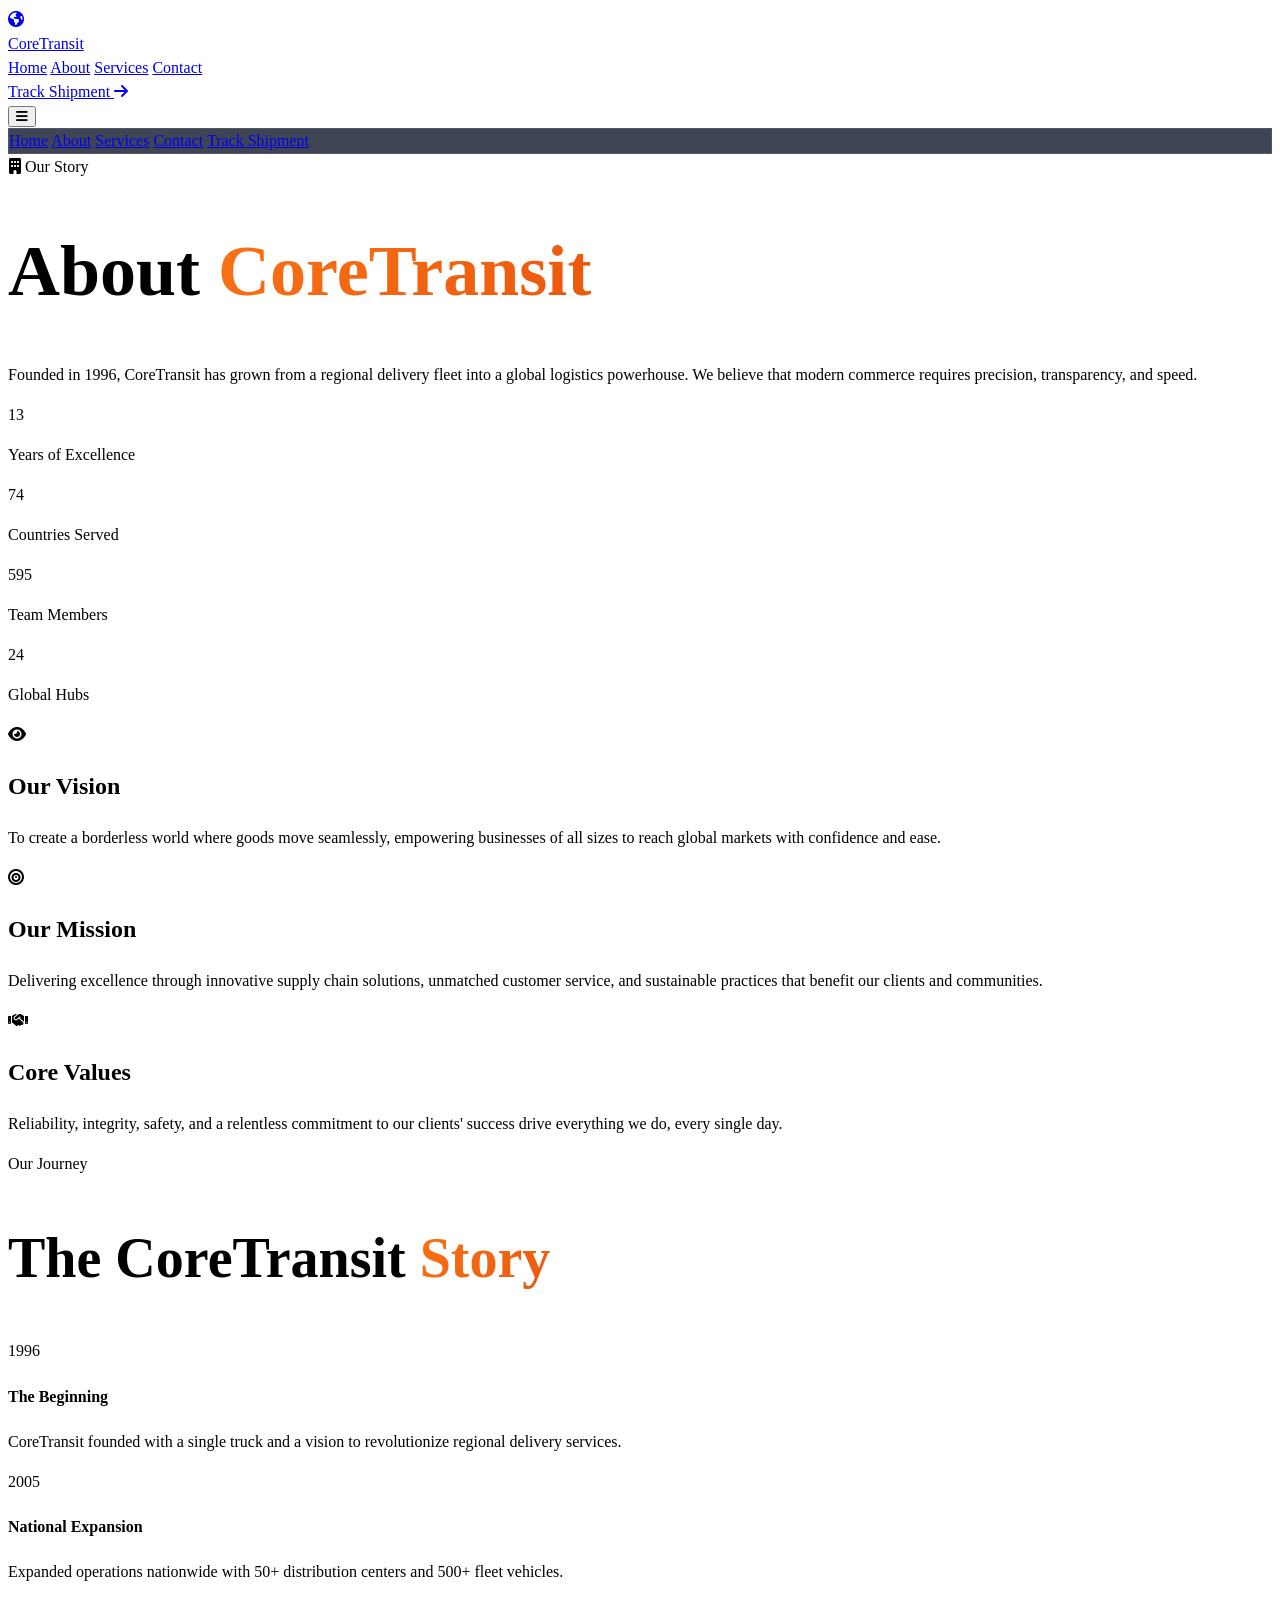
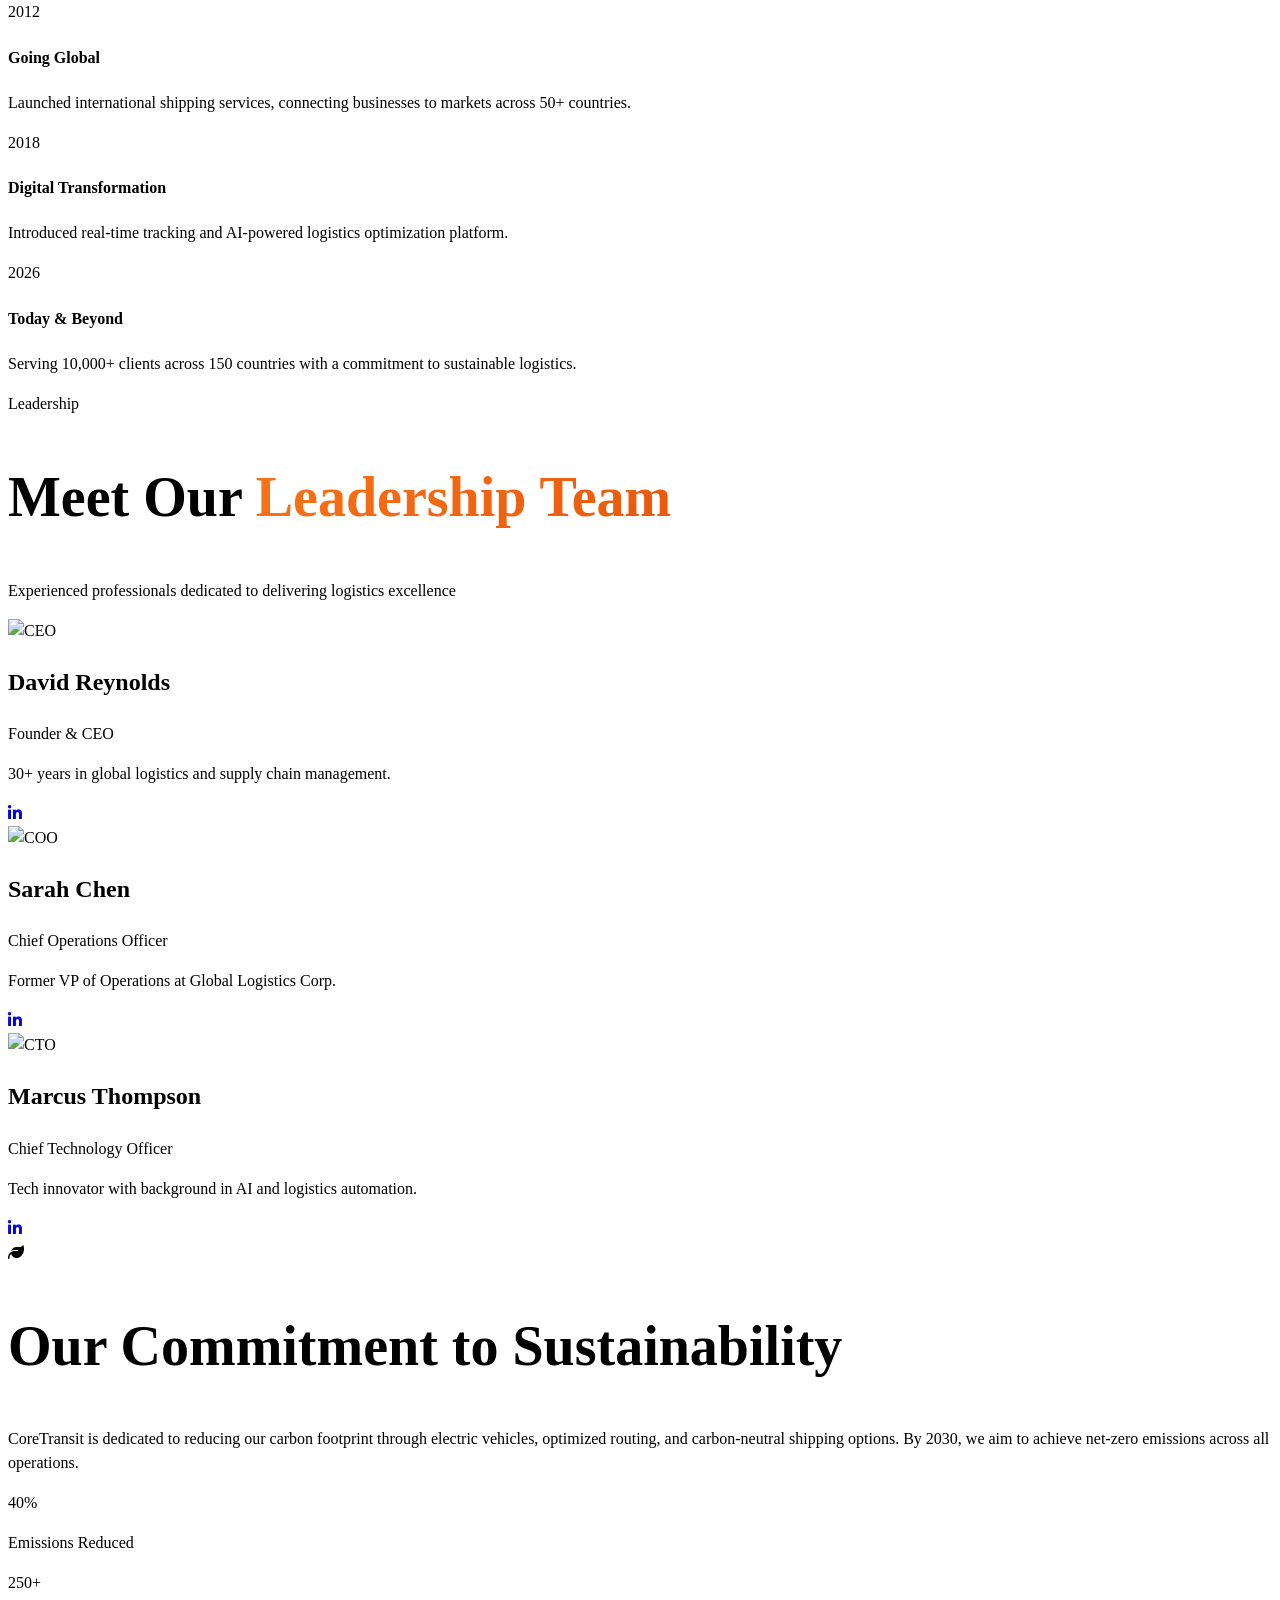
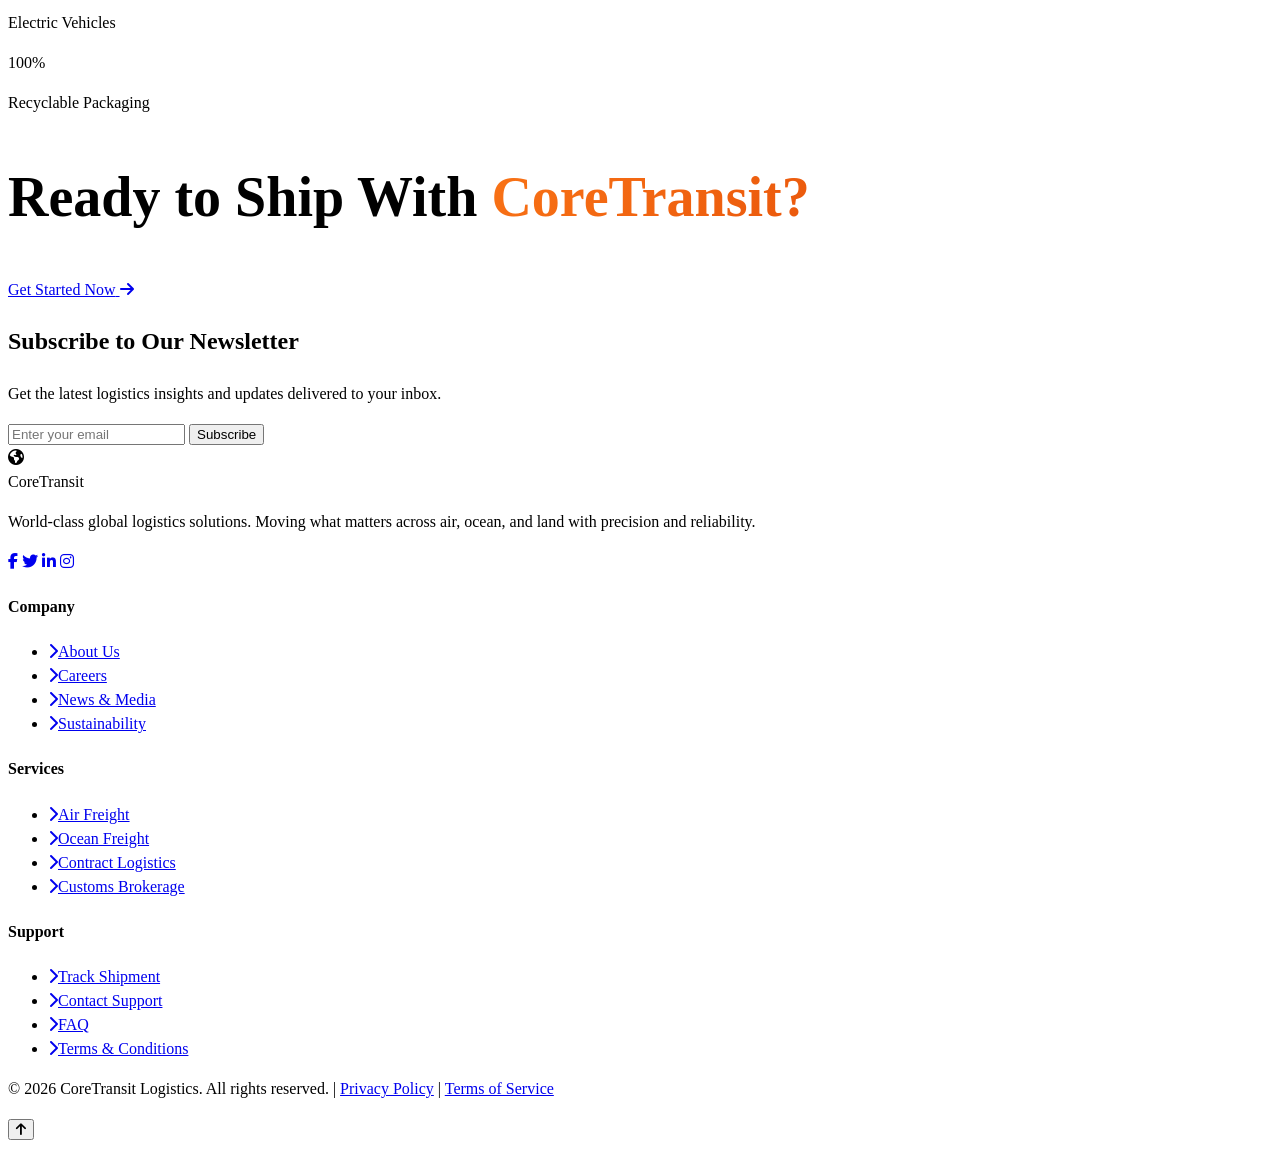
==== about.html @ f9dd6838 "sepeated the pages" ====
<!DOCTYPE html>
<html lang="en" class="scroll-smooth">

<head>
    <meta charset="UTF-8">
    <meta name="viewport" content="width=device-width, initial-scale=1.0, maximum-scale=1.0, user-scalable=yes">
    <title>About Us | CoreTransit Logistics</title>

    <!-- Fonts -->
    <link rel="preconnect" href="https://fonts.googleapis.com">
    <link rel="preconnect" href="https://fonts.gstatic.com" crossorigin>
    <link href="https://fonts.googleapis.com/css2?family=Inter:wght@300;400;500;600;700;800&display=swap"
        rel="stylesheet">

    <!-- Icons (FontAwesome) -->
    <link rel="stylesheet" href="https://cdnjs.cloudflare.com/ajax/libs/font-awesome/6.4.0/css/all.min.css">

    <!-- AOS Animation Library -->
    <link rel="stylesheet" href="https://unpkg.com/aos@next/dist/aos.css" />

    <!-- Tailwind CSS -->
    <script src="https://cdn.tailwindcss.com"></script>
    <script>
        tailwind.config = {
            theme: {
                extend: {
                    fontFamily: {
                        sans: ['Inter', 'sans-serif'],
                    },
                    colors: {
                        primary: '#1e3a8a',
                        primaryDark: '#152c6b',
                        accent: '#f97316',
                        accentHover: '#ea580c',
                        lightBg: '#f8fafc',
                        darkBg: '#0f172a',
                    },
                    animation: {
                        'float': 'float 6s ease-in-out infinite',
                        'pulse-slow': 'pulse 4s cubic-bezier(0.4, 0, 0.6, 1) infinite',
                    },
                    keyframes: {
                        float: {
                            '0%, 100%': { transform: 'translateY(0)' },
                            '50%': { transform: 'translateY(-10px)' },
                        },
                    },
                }
            }
        }
    </script>

    <!-- Custom Premium CSS -->
    <link rel="stylesheet" href="css/premium.css">
</head>

<body class="font-sans text-gray-800 bg-white antialiased">

    <!-- ========================================== -->
    <!-- PREMIUM NAVIGATION                         -->
    <!-- ========================================== -->
    <nav class="fixed w-full z-50 transition-all duration-500 bg-white/95 backdrop-blur-md shadow-lg" id="navbar">
        <div class="max-w-7xl mx-auto px-4 sm:px-6 lg:px-8">
            <div class="flex justify-between items-center h-20">
                <!-- Logo -->
                <a href="index.html" class="flex-shrink-0 flex items-center group">
                    <div class="relative">
                        <div
                            class="absolute inset-0 bg-accent rounded-full blur-lg opacity-50 group-hover:opacity-75 transition">
                        </div>
                        <div
                            class="relative w-10 h-10 bg-gradient-to-br from-accent to-accentHover rounded-full flex items-center justify-center text-white shadow-lg">
                            <i class="fa-solid fa-earth-americas text-xl"></i>
                        </div>
                    </div>
                    <span class="font-bold text-2xl tracking-tight ml-3 text-primary">Core<span
                            class="text-accent">Transit</span></span>
                </a>

                <!-- Desktop Menu -->
                <div class="hidden md:flex space-x-1 items-center">
                    <a href="index.html"
                        class="nav-link px-5 py-2 rounded-full text-sm font-semibold text-gray-700 transition-all duration-300 hover:bg-accent/10">Home</a>
                    <a href="about.html"
                        class="nav-link px-5 py-2 rounded-full text-sm font-semibold transition-all duration-300 text-accent font-bold">About</a>
                    <a href="services.html"
                        class="nav-link px-5 py-2 rounded-full text-sm font-semibold text-gray-700 transition-all duration-300 hover:bg-accent/10">Services</a>
                    <a href="contact.html"
                        class="nav-link px-5 py-2 rounded-full text-sm font-semibold text-gray-700 transition-all duration-300 hover:bg-accent/10">Contact</a>
                </div>

                <!-- Track Button -->
                <div class="hidden md:flex items-center gap-3">
                    <a href="track.html"
                        class="btn-premium relative bg-gradient-to-r from-accent to-accentHover text-white px-6 py-2.5 rounded-full font-semibold transition-all duration-300 shadow-lg hover:shadow-xl hover:shadow-accent/25 flex items-center gap-2">
                        <span>Track Shipment</span>
                        <i class="fa-solid fa-arrow-right group-hover:translate-x-1 transition-transform"></i>
                    </a>
                </div>

                <!-- Mobile Menu Button -->
                <div class="md:hidden flex items-center">
                    <button id="mobile-menu-btn"
                        class="text-2xl focus:outline-none transition-colors duration-300 p-2 text-primary">
                        <i class="fa-solid fa-bars"></i>
                    </button>
                </div>
            </div>
        </div>
        <!-- Mobile Menu Panel -->
        <div id="mobile-menu"
            class="hidden md:hidden glass-dark mx-4 rounded-2xl mt-2 p-4 shadow-2xl border border-white/10">
            <a href="index.html"
                class="block py-3 px-4 text-white font-medium rounded-lg hover:bg-white/10 transition">Home</a>
            <a href="about.html"
                class="block py-3 px-4 text-white font-medium rounded-lg bg-white/10 transition">About</a>
            <a href="services.html"
                class="block py-3 px-4 text-white font-medium rounded-lg hover:bg-white/10 transition">Services</a>
            <a href="contact.html"
                class="block py-3 px-4 text-white font-medium rounded-lg hover:bg-white/10 transition">Contact</a>
            <a href="track.html"
                class="w-full mt-3 bg-gradient-to-r from-accent to-accentHover text-white px-6 py-3 rounded-full font-semibold transition block text-center">
                Track Shipment
            </a>
        </div>
    </nav>

    <!-- ========================================== -->
    <!-- ABOUT PAGE CONTENT                         -->
    <!-- ========================================== -->
    <div class="min-h-screen bg-white pt-24 md:pt-32 pb-12 md:pb-20">
        <div class="max-w-7xl mx-auto px-4">

            <!-- Hero Section -->
            <div class="text-center mb-10 md:mb-16">
                <div class="inline-flex items-center glass-premium rounded-full px-4 py-2 md:px-5 md:py-2 mb-4 md:mb-6 border border-gray-200 shadow-lg"
                    data-aos="fade-down">
                    <i class="fa-solid fa-building text-accent mr-2 text-sm"></i>
                    <span class="text-primary font-semibold text-xs md:text-sm uppercase tracking-wider">Our
                        Story</span>
                </div>
                <h1 class="text-3xl md:text-5xl lg:text-6xl font-extrabold text-primary mb-4 md:mb-6"
                    data-aos="fade-up">About <span class="gradient-text">CoreTransit</span></h1>
                <p class="text-base md:text-xl text-gray-600 max-w-3xl mx-auto leading-relaxed px-4" data-aos="fade-up"
                    data-aos-delay="100">
                    Founded in 1996, CoreTransit has grown from a regional delivery fleet into a global logistics
                    powerhouse. We believe that modern commerce requires precision, transparency, and speed.
                </p>
            </div>

            <!-- Stats Section -->
            <div class="grid grid-cols-2 md:grid-cols-4 gap-4 md:gap-8 mb-12 md:mb-20">
                <div class="text-center p-4 md:p-6 bg-gradient-to-br from-white to-lightBg rounded-2xl md:rounded-3xl shadow-xl border border-gray-100"
                    data-aos="fade-up" data-aos-delay="100">
                    <div class="text-2xl md:text-4xl font-extrabold text-accent mb-1 md:mb-2 stat-number"
                        data-value="28">0</div>
                    <p class="text-gray-600 text-xs md:text-base font-medium">Years of Excellence</p>
                </div>
                <div class="text-center p-4 md:p-6 bg-gradient-to-br from-white to-lightBg rounded-2xl md:rounded-3xl shadow-xl border border-gray-100"
                    data-aos="fade-up" data-aos-delay="200">
                    <div class="text-2xl md:text-4xl font-extrabold text-accent mb-1 md:mb-2 stat-number"
                        data-value="150">0</div>
                    <p class="text-gray-600 text-xs md:text-base font-medium">Countries Served</p>
                </div>
                <div class="text-center p-4 md:p-6 bg-gradient-to-br from-white to-lightBg rounded-2xl md:rounded-3xl shadow-xl border border-gray-100"
                    data-aos="fade-up" data-aos-delay="300">
                    <div class="text-2xl md:text-4xl font-extrabold text-accent mb-1 md:mb-2 stat-number"
                        data-value="1200">0</div>
                    <p class="text-gray-600 text-xs md:text-base font-medium">Team Members</p>
                </div>
                <div class="text-center p-4 md:p-6 bg-gradient-to-br from-white to-lightBg rounded-2xl md:rounded-3xl shadow-xl border border-gray-100"
                    data-aos="fade-up" data-aos-delay="400">
                    <div class="text-2xl md:text-4xl font-extrabold text-accent mb-1 md:mb-2 stat-number"
                        data-value="50">0</div>
                    <p class="text-gray-600 text-xs md:text-base font-medium">Global Hubs</p>
                </div>
            </div>

            <!-- Mission, Vision, Values -->
            <div class="grid grid-cols-1 md:grid-cols-3 gap-6 md:gap-8 mb-12 md:mb-20">
                <div class="premium-card p-6 md:p-8 bg-gradient-to-br from-white to-lightBg rounded-2xl md:rounded-3xl shadow-xl border border-gray-100"
                    data-aos="fade-up" data-aos-delay="100">
                    <div
                        class="w-12 h-12 md:w-16 md:h-16 bg-gradient-to-br from-accent/20 to-accent/10 rounded-xl md:rounded-2xl flex items-center justify-center text-accent text-xl md:text-2xl mb-4 md:mb-6">
                        <i class="fa-solid fa-eye"></i>
                    </div>
                    <h3 class="text-xl md:text-2xl font-bold text-primary mb-3 md:mb-4">Our Vision</h3>
                    <p class="text-gray-600 text-sm md:text-base leading-relaxed">
                        To create a borderless world where goods move seamlessly, empowering businesses
                        of all sizes to reach global markets with confidence and ease.
                    </p>
                </div>
                <div class="premium-card p-6 md:p-8 bg-gradient-to-br from-white to-lightBg rounded-2xl md:rounded-3xl shadow-xl border border-gray-100"
                    data-aos="fade-up" data-aos-delay="200">
                    <div
                        class="w-12 h-12 md:w-16 md:h-16 bg-gradient-to-br from-accent/20 to-accent/10 rounded-xl md:rounded-2xl flex items-center justify-center text-accent text-xl md:text-2xl mb-4 md:mb-6">
                        <i class="fa-solid fa-bullseye"></i>
                    </div>
                    <h3 class="text-xl md:text-2xl font-bold text-primary mb-3 md:mb-4">Our Mission</h3>
                    <p class="text-gray-600 text-sm md:text-base leading-relaxed">
                        Delivering excellence through innovative supply chain solutions, unmatched
                        customer service, and sustainable practices that benefit our clients and communities.
                    </p>
                </div>
                <div class="premium-card p-6 md:p-8 bg-gradient-to-br from-white to-lightBg rounded-2xl md:rounded-3xl shadow-xl border border-gray-100"
                    data-aos="fade-up" data-aos-delay="300">
                    <div
                        class="w-12 h-12 md:w-16 md:h-16 bg-gradient-to-br from-accent/20 to-accent/10 rounded-xl md:rounded-2xl flex items-center justify-center text-accent text-xl md:text-2xl mb-4 md:mb-6">
                        <i class="fa-solid fa-handshake"></i>
                    </div>
                    <h3 class="text-xl md:text-2xl font-bold text-primary mb-3 md:mb-4">Core Values</h3>
                    <p class="text-gray-600 text-sm md:text-base leading-relaxed">
                        Reliability, integrity, safety, and a relentless commitment to our clients'
                        success drive everything we do, every single day.
                    </p>
                </div>
            </div>

            <!-- Our Story Timeline -->
            <div class="mb-12 md:mb-20">
                <div class="text-center mb-8 md:mb-12" data-aos="fade-up">
                    <div class="flex items-center justify-center gap-2 md:gap-3 mb-3 md:mb-5">
                        <div class="h-px w-8 md:w-12 bg-gradient-to-r from-transparent to-accent"></div>
                        <span class="text-accent font-bold text-xs md:text-sm uppercase tracking-widest">Our
                            Journey</span>
                        <div class="h-px w-8 md:w-12 bg-gradient-to-l from-transparent to-accent"></div>
                    </div>
                    <h2 class="text-2xl md:text-4xl font-extrabold text-primary">The CoreTransit <span
                            class="gradient-text">Story</span></h2>
                </div>

                <div class="relative">
                    <!-- Timeline Line - Hidden on mobile -->
                    <div
                        class="absolute left-1/2 transform -translate-x-1/2 h-full w-1 bg-gradient-to-b from-accent via-primary to-accent hidden md:block">
                    </div>

                    <div class="space-y-8 md:space-y-12">
                        <!-- 1996 -->
                        <div class="flex flex-col md:flex-row items-center gap-4 md:gap-8" data-aos="fade-right">
                            <div class="md:w-1/2 text-center md:text-right">
                                <div
                                    class="bg-white p-5 md:p-6 rounded-xl md:rounded-2xl shadow-lg border border-gray-100">
                                    <span class="text-accent font-bold text-base md:text-lg">1996</span>
                                    <h4 class="text-lg md:text-xl font-bold text-primary mt-1 md:mt-2 mb-2 md:mb-3">The
                                        Beginning</h4>
                                    <p class="text-gray-600 text-sm md:text-base">CoreTransit founded with a single
                                        truck and a vision to revolutionize regional delivery services.</p>
                                </div>
                            </div>
                            <div
                                class="hidden md:block w-12 h-12 bg-accent rounded-full border-4 border-white shadow-lg">
                            </div>
                            <div class="md:w-1/2"></div>
                        </div>

                        <!-- 2005 -->
                        <div class="flex flex-col md:flex-row items-center gap-4 md:gap-8" data-aos="fade-left">
                            <div class="md:w-1/2"></div>
                            <div
                                class="hidden md:block w-12 h-12 bg-accent rounded-full border-4 border-white shadow-lg">
                            </div>
                            <div class="md:w-1/2 text-center md:text-left">
                                <div
                                    class="bg-white p-5 md:p-6 rounded-xl md:rounded-2xl shadow-lg border border-gray-100">
                                    <span class="text-accent font-bold text-base md:text-lg">2005</span>
                                    <h4 class="text-lg md:text-xl font-bold text-primary mt-1 md:mt-2 mb-2 md:mb-3">
                                        National Expansion</h4>
                                    <p class="text-gray-600 text-sm md:text-base">Expanded operations nationwide with
                                        50+ distribution centers and 500+ fleet vehicles.</p>
                                </div>
                            </div>
                        </div>

                        <!-- 2012 -->
                        <div class="flex flex-col md:flex-row items-center gap-4 md:gap-8" data-aos="fade-right">
                            <div class="md:w-1/2 text-center md:text-right">
                                <div
                                    class="bg-white p-5 md:p-6 rounded-xl md:rounded-2xl shadow-lg border border-gray-100">
                                    <span class="text-accent font-bold text-base md:text-lg">2012</span>
                                    <h4 class="text-lg md:text-xl font-bold text-primary mt-1 md:mt-2 mb-2 md:mb-3">
                                        Going Global</h4>
                                    <p class="text-gray-600 text-sm md:text-base">Launched international shipping
                                        services, connecting businesses to markets across 50+ countries.</p>
                                </div>
                            </div>
                            <div
                                class="hidden md:block w-12 h-12 bg-accent rounded-full border-4 border-white shadow-lg">
                            </div>
                            <div class="md:w-1/2"></div>
                        </div>

                        <!-- 2018 -->
                        <div class="flex flex-col md:flex-row items-center gap-4 md:gap-8" data-aos="fade-left">
                            <div class="md:w-1/2"></div>
                            <div
                                class="hidden md:block w-12 h-12 bg-accent rounded-full border-4 border-white shadow-lg">
                            </div>
                            <div class="md:w-1/2 text-center md:text-left">
                                <div
                                    class="bg-white p-5 md:p-6 rounded-xl md:rounded-2xl shadow-lg border border-gray-100">
                                    <span class="text-accent font-bold text-base md:text-lg">2018</span>
                                    <h4 class="text-lg md:text-xl font-bold text-primary mt-1 md:mt-2 mb-2 md:mb-3">
                                        Digital Transformation</h4>
                                    <p class="text-gray-600 text-sm md:text-base">Introduced real-time tracking and
                                        AI-powered logistics optimization platform.</p>
                                </div>
                            </div>
                        </div>

                        <!-- 2026 -->
                        <div class="flex flex-col md:flex-row items-center gap-4 md:gap-8" data-aos="fade-right">
                            <div class="md:w-1/2 text-center md:text-right">
                                <div
                                    class="bg-white p-5 md:p-6 rounded-xl md:rounded-2xl shadow-lg border border-gray-100">
                                    <span class="text-accent font-bold text-base md:text-lg">2026</span>
                                    <h4 class="text-lg md:text-xl font-bold text-primary mt-1 md:mt-2 mb-2 md:mb-3">
                                        Today & Beyond</h4>
                                    <p class="text-gray-600 text-sm md:text-base">Serving 10,000+ clients across 150
                                        countries with a commitment to sustainable logistics.</p>
                                </div>
                            </div>
                            <div
                                class="hidden md:block w-12 h-12 bg-accent rounded-full border-4 border-white shadow-lg">
                            </div>
                            <div class="md:w-1/2"></div>
                        </div>
                    </div>
                </div>
            </div>

            <!-- Leadership Team -->
            <div class="mb-12 md:mb-20">
                <div class="text-center mb-8 md:mb-12" data-aos="fade-up">
                    <div class="flex items-center justify-center gap-2 md:gap-3 mb-3 md:mb-5">
                        <div class="h-px w-8 md:w-12 bg-gradient-to-r from-transparent to-accent"></div>
                        <span
                            class="text-accent font-bold text-xs md:text-sm uppercase tracking-widest">Leadership</span>
                        <div class="h-px w-8 md:w-12 bg-gradient-to-l from-transparent to-accent"></div>
                    </div>
                    <h2 class="text-2xl md:text-4xl font-extrabold text-primary">Meet Our <span
                            class="gradient-text">Leadership Team</span></h2>
                    <p class="text-gray-600 text-sm md:text-lg mt-3 md:mt-4 max-w-2xl mx-auto px-4">Experienced
                        professionals dedicated to delivering logistics excellence</p>
                </div>

                <div class="grid grid-cols-1 md:grid-cols-3 gap-6 md:gap-8">
                    <!-- CEO -->
                    <div class="premium-card bg-white rounded-2xl md:rounded-3xl p-6 md:p-8 text-center shadow-lg border border-gray-100"
                        data-aos="fade-up" data-aos-delay="100">
                        <img src="https://images.unsplash.com/photo-1560250097-0b93528c311a?w=200" alt="CEO"
                            class="w-24 h-24 md:w-32 md:h-32 rounded-full object-cover mx-auto mb-3 md:mb-4 border-3 md:border-4 border-accent shadow-lg">
                        <h3 class="text-lg md:text-xl font-bold text-primary">David Reynolds</h3>
                        <p class="text-accent font-semibold text-sm md:text-base mb-2 md:mb-3">Founder & CEO</p>
                        <p class="text-gray-600 text-xs md:text-sm">30+ years in global logistics and supply chain
                            management.</p>
                        <div class="flex justify-center gap-3 mt-4">
                            <a href="#"
                                class="w-8 h-8 md:w-10 md:h-10 bg-gray-100 rounded-full flex items-center justify-center text-gray-600 hover:bg-accent hover:text-white transition"><i
                                    class="fa-brands fa-linkedin-in text-sm"></i></a>
                        </div>
                    </div>
                    <!-- COO -->
                    <div class="premium-card bg-white rounded-2xl md:rounded-3xl p-6 md:p-8 text-center shadow-lg border border-gray-100"
                        data-aos="fade-up" data-aos-delay="200">
                        <img src="https://images.unsplash.com/photo-1573496359142-b8d87734a5a2?w=200" alt="COO"
                            class="w-24 h-24 md:w-32 md:h-32 rounded-full object-cover mx-auto mb-3 md:mb-4 border-3 md:border-4 border-accent shadow-lg">
                        <h3 class="text-lg md:text-xl font-bold text-primary">Sarah Chen</h3>
                        <p class="text-accent font-semibold text-sm md:text-base mb-2 md:mb-3">Chief Operations Officer
                        </p>
                        <p class="text-gray-600 text-xs md:text-sm">Former VP of Operations at Global Logistics Corp.
                        </p>
                        <div class="flex justify-center gap-3 mt-4">
                            <a href="#"
                                class="w-8 h-8 md:w-10 md:h-10 bg-gray-100 rounded-full flex items-center justify-center text-gray-600 hover:bg-accent hover:text-white transition"><i
                                    class="fa-brands fa-linkedin-in text-sm"></i></a>
                        </div>
                    </div>
                    <!-- CTO -->
                    <div class="premium-card bg-white rounded-2xl md:rounded-3xl p-6 md:p-8 text-center shadow-lg border border-gray-100"
                        data-aos="fade-up" data-aos-delay="300">
                        <img src="https://images.unsplash.com/photo-1472099645785-5658abf4ff4e?w=200" alt="CTO"
                            class="w-24 h-24 md:w-32 md:h-32 rounded-full object-cover mx-auto mb-3 md:mb-4 border-3 md:border-4 border-accent shadow-lg">
                        <h3 class="text-lg md:text-xl font-bold text-primary">Marcus Thompson</h3>
                        <p class="text-accent font-semibold text-sm md:text-base mb-2 md:mb-3">Chief Technology Officer
                        </p>
                        <p class="text-gray-600 text-xs md:text-sm">Tech innovator with background in AI and logistics
                            automation.</p>
                        <div class="flex justify-center gap-3 mt-4">
                            <a href="#"
                                class="w-8 h-8 md:w-10 md:h-10 bg-gray-100 rounded-full flex items-center justify-center text-gray-600 hover:bg-accent hover:text-white transition"><i
                                    class="fa-brands fa-linkedin-in text-sm"></i></a>
                        </div>
                    </div>
                </div>
            </div>

            <!-- Sustainability Commitment -->
            <div class="bg-gradient-to-r from-primary to-primaryDark rounded-2xl md:rounded-4xl p-6 md:p-12 text-white"
                data-aos="fade-up">
                <div class="max-w-3xl mx-auto text-center">
                    <i class="fa-solid fa-leaf text-3xl md:text-5xl text-accent mb-4 md:mb-6"></i>
                    <h2 class="text-2xl md:text-3xl font-bold mb-3 md:mb-4">Our Commitment to Sustainability</h2>
                    <p class="text-white/80 text-sm md:text-lg mb-6 md:mb-8">
                        CoreTransit is dedicated to reducing our carbon footprint through electric vehicles,
                        optimized routing, and carbon-neutral shipping options. By 2030, we aim to achieve
                        net-zero emissions across all operations.
                    </p>
                    <div class="flex justify-center gap-6 md:gap-8">
                        <div>
                            <div class="text-2xl md:text-3xl font-bold text-accent">40%</div>
                            <p class="text-xs md:text-sm text-white/60">Emissions Reduced</p>
                        </div>
                        <div>
                            <div class="text-2xl md:text-3xl font-bold text-accent">250+</div>
                            <p class="text-xs md:text-sm text-white/60">Electric Vehicles</p>
                        </div>
                        <div>
                            <div class="text-2xl md:text-3xl font-bold text-accent">100%</div>
                            <p class="text-xs md:text-sm text-white/60">Recyclable Packaging</p>
                        </div>
                    </div>
                </div>
            </div>

        </div>
    </div>

    <!-- ========================================== -->
    <!-- PREMIUM FOOTER                             -->
    <!-- ========================================== -->
    <footer class="bg-darkBg text-gray-300 py-12 md:py-20 border-t-4 border-accent">
        <div class="max-w-7xl mx-auto px-4 sm:px-6 lg:px-8">
            <!-- Top Footer / CTA -->
            <div
                class="flex flex-col lg:flex-row justify-between items-center mb-12 md:mb-20 pb-8 md:pb-12 border-b border-gray-800">
                <h2
                    class="text-2xl md:text-4xl lg:text-5xl font-extrabold text-white mb-6 lg:mb-0 max-w-2xl leading-tight text-center lg:text-left">
                    Ready to Ship With <span class="gradient-text">CoreTransit?</span>
                </h2>
                <a href="contact.html"
                    class="btn-premium relative bg-gradient-to-r from-accent to-accentHover text-white px-6 md:px-10 py-3 md:py-5 rounded-full font-bold transition-all duration-300 shadow-lg hover:shadow-xl hover:shadow-accent/25 flex items-center gap-3 md:gap-4 text-base md:text-lg">
                    <span>Get Started Now</span>
                    <i class="fa-solid fa-arrow-right bg-white/20 p-2 rounded-full"></i>
                </a>
            </div>

            <!-- Newsletter Section -->
            <div class="mb-12 md:mb-16 p-6 md:p-8 bg-gray-800/50 rounded-2xl md:rounded-3xl border border-gray-700">
                <div class="flex flex-col md:flex-row justify-between items-center gap-4 md:gap-6">
                    <div class="text-center md:text-left">
                        <h3 class="text-xl md:text-2xl font-bold text-white mb-2">Subscribe to Our Newsletter</h3>
                        <p class="text-gray-400 text-sm md:text-base">Get the latest logistics insights and updates
                            delivered to your inbox.</p>
                    </div>
                    <div class="flex flex-col sm:flex-row gap-3 w-full md:w-auto">
                        <input type="email" placeholder="Enter your email"
                            class="newsletter-input flex-grow px-4 md:px-6 py-3 md:py-4 rounded-xl bg-gray-900 border border-gray-700 text-white placeholder-gray-500 focus:outline-none focus:ring-2 focus:ring-accent focus:border-transparent text-sm md:text-base">
                        <button
                            class="bg-accent hover:bg-accentHover text-white px-6 md:px-8 py-3 md:py-4 rounded-xl font-semibold transition text-sm md:text-base">Subscribe</button>
                    </div>
                </div>
            </div>

            <!-- Main Footer Links -->
            <div class="grid grid-cols-1 md:grid-cols-2 lg:grid-cols-5 gap-8 md:gap-12">
                <div class="lg:col-span-2 text-center md:text-left">
                    <div class="flex items-center justify-center md:justify-start mb-4 md:mb-6">
                        <div class="relative">
                            <div class="absolute inset-0 bg-accent rounded-full blur-lg opacity-50"></div>
                            <div
                                class="relative w-10 h-10 bg-gradient-to-br from-accent to-accentHover rounded-full flex items-center justify-center text-white shadow-lg">
                                <i class="fa-solid fa-earth-americas"></i>
                            </div>
                        </div>
                        <span class="font-bold text-2xl text-white ml-3">Core<span
                                class="text-accent">Transit</span></span>
                    </div>
                    <p class="text-gray-400 text-sm leading-relaxed mb-6 md:mb-8">
                        World-class global logistics solutions. Moving what matters across air, ocean, and land with
                        precision and reliability.
                    </p>
                    <div class="flex space-x-3 justify-center md:justify-start">
                        <a href="#"
                            class="w-10 h-10 md:w-12 md:h-12 rounded-xl bg-gray-800 flex items-center justify-center hover:bg-accent hover:text-white transition-all duration-300 hover:scale-110"><i
                                class="fa-brands fa-facebook-f"></i></a>
                        <a href="#"
                            class="w-10 h-10 md:w-12 md:h-12 rounded-xl bg-gray-800 flex items-center justify-center hover:bg-accent hover:text-white transition-all duration-300 hover:scale-110"><i
                                class="fa-brands fa-twitter"></i></a>
                        <a href="#"
                            class="w-10 h-10 md:w-12 md:h-12 rounded-xl bg-gray-800 flex items-center justify-center hover:bg-accent hover:text-white transition-all duration-300 hover:scale-110"><i
                                class="fa-brands fa-linkedin-in"></i></a>
                        <a href="#"
                            class="w-10 h-10 md:w-12 md:h-12 rounded-xl bg-gray-800 flex items-center justify-center hover:bg-accent hover:text-white transition-all duration-300 hover:scale-110"><i
                                class="fa-brands fa-instagram"></i></a>
                    </div>
                </div>

                <div class="text-center md:text-left">
                    <h4 class="text-white font-bold mb-4 md:mb-6 uppercase tracking-wider text-sm">Company</h4>
                    <ul class="space-y-3 md:space-y-4">
                        <li><a href="about.html"
                                class="text-gray-400 hover:text-accent transition flex items-center justify-center md:justify-start gap-2"><i
                                    class="fa-solid fa-chevron-right text-xs text-accent"></i>About Us</a></li>
                        <li><a href="#"
                                class="text-gray-400 hover:text-accent transition flex items-center justify-center md:justify-start gap-2"><i
                                    class="fa-solid fa-chevron-right text-xs text-accent"></i>Careers</a></li>
                        <li><a href="#"
                                class="text-gray-400 hover:text-accent transition flex items-center justify-center md:justify-start gap-2"><i
                                    class="fa-solid fa-chevron-right text-xs text-accent"></i>News & Media</a></li>
                        <li><a href="#"
                                class="text-gray-400 hover:text-accent transition flex items-center justify-center md:justify-start gap-2"><i
                                    class="fa-solid fa-chevron-right text-xs text-accent"></i>Sustainability</a></li>
                    </ul>
                </div>

                <div class="text-center md:text-left">
                    <h4 class="text-white font-bold mb-4 md:mb-6 uppercase tracking-wider text-sm">Services</h4>
                    <ul class="space-y-3 md:space-y-4">
                        <li><a href="services.html"
                                class="text-gray-400 hover:text-accent transition flex items-center justify-center md:justify-start gap-2"><i
                                    class="fa-solid fa-chevron-right text-xs text-accent"></i>Air Freight</a></li>
                        <li><a href="services.html"
                                class="text-gray-400 hover:text-accent transition flex items-center justify-center md:justify-start gap-2"><i
                                    class="fa-solid fa-chevron-right text-xs text-accent"></i>Ocean Freight</a></li>
                        <li><a href="services.html"
                                class="text-gray-400 hover:text-accent transition flex items-center justify-center md:justify-start gap-2"><i
                                    class="fa-solid fa-chevron-right text-xs text-accent"></i>Contract Logistics</a>
                        </li>
                        <li><a href="services.html"
                                class="text-gray-400 hover:text-accent transition flex items-center justify-center md:justify-start gap-2"><i
                                    class="fa-solid fa-chevron-right text-xs text-accent"></i>Customs Brokerage</a></li>
                    </ul>
                </div>

                <div class="text-center md:text-left">
                    <h4 class="text-white font-bold mb-4 md:mb-6 uppercase tracking-wider text-sm">Support</h4>
                    <ul class="space-y-3 md:space-y-4">
                        <li><a href="track.html"
                                class="text-gray-400 hover:text-accent transition flex items-center justify-center md:justify-start gap-2"><i
                                    class="fa-solid fa-chevron-right text-xs text-accent"></i>Track Shipment</a></li>
                        <li><a href="contact.html"
                                class="text-gray-400 hover:text-accent transition flex items-center justify-center md:justify-start gap-2"><i
                                    class="fa-solid fa-chevron-right text-xs text-accent"></i>Contact Support</a></li>
                        <li><a href="#"
                                class="text-gray-400 hover:text-accent transition flex items-center justify-center md:justify-start gap-2"><i
                                    class="fa-solid fa-chevron-right text-xs text-accent"></i>FAQ</a></li>
                        <li><a href="#"
                                class="text-gray-400 hover:text-accent transition flex items-center justify-center md:justify-start gap-2"><i
                                    class="fa-solid fa-chevron-right text-xs text-accent"></i>Terms & Conditions</a>
                        </li>
                    </ul>
                </div>
            </div>

            <div
                class="mt-12 md:mt-20 pt-6 md:pt-8 border-t border-gray-800 text-center text-xs md:text-sm text-gray-500">
                <p>&copy; 2026 CoreTransit Logistics. All rights reserved. | <a href="#"
                        class="hover:text-accent transition">Privacy Policy</a> | <a href="#"
                        class="hover:text-accent transition">Terms of Service</a></p>
            </div>
        </div>
    </footer>

    <!-- Back to Top Button -->
    <button id="back-to-top"
        class="back-to-top fixed bottom-6 right-6 md:bottom-8 md:right-8 w-12 h-12 md:w-14 md:h-14 bg-gradient-to-br from-accent to-accentHover text-white rounded-full shadow-xl hover:shadow-2xl transition-all duration-300 flex items-center justify-center text-lg md:text-xl z-40 border-2 border-white/30">
        <i class="fa-solid fa-arrow-up"></i>
    </button>

    <!-- Scripts -->
    <script src="https://unpkg.com/aos@next/dist/aos.js"></script>
    <script src="js/config.js"></script>
    <script src="js/main.js"></script>

    <script>
        // Initialize AOS
        AOS.init({
            duration: 800,
            once: true,
            offset: 100
        });

        // Mobile Menu Toggle
        const menuBtn = document.getElementById('mobile-menu-btn');
        const mobileMenu = document.getElementById('mobile-menu');

        if (menuBtn && mobileMenu) {
            menuBtn.addEventListener('click', function (e) {
                e.stopPropagation();
                mobileMenu.classList.toggle('hidden');
                document.body.classList.toggle('mobile-menu-open');
            });

            document.addEventListener('click', function (e) {
                if (!mobileMenu.classList.contains('hidden') &&
                    !mobileMenu.contains(e.target) &&
                    !menuBtn.contains(e.target)) {
                    mobileMenu.classList.add('hidden');
                    document.body.classList.remove('mobile-menu-open');
                }
            });
        }

        // Back to Top Button
        const backToTopBtn = document.getElementById('back-to-top');
        if (backToTopBtn) {
            window.addEventListener('scroll', function () {
                if (window.scrollY > 500) {
                    backToTopBtn.classList.add('visible');
                } else {
                    backToTopBtn.classList.remove('visible');
                }
            });

            backToTopBtn.addEventListener('click', function () {
                window.scrollTo({ top: 0, behavior: 'smooth' });
            });
        }

        // Stats Counter Animation
        function animateStatsOnScroll() {
            const stats = document.querySelectorAll('.stat-number');
            if (stats.length === 0) return;

            const observer = new IntersectionObserver((entries) => {
                entries.forEach(entry => {
                    if (entry.isIntersecting) {
                        const target = entry.target;
                        const value = parseFloat(target.getAttribute('data-value') || target.textContent);
                        animateCounter(target, value);
                        observer.unobserve(target);
                    }
                });
            }, { threshold: 0.5 });

            stats.forEach(stat => observer.observe(stat));
        }

        function animateCounter(element, targetValue) {
            let current = 0;
            const duration = 2000;
            const increment = targetValue / (duration / 16);
            const isDecimal = targetValue % 1 !== 0;

            const updateCounter = () => {
                current += increment;
                if (current < targetValue) {
                    element.textContent = isDecimal ? current.toFixed(1) : Math.floor(current);
                    requestAnimationFrame(updateCounter);
                } else {
                    element.textContent = targetValue;
                }
            };

            requestAnimationFrame(updateCounter);
        }

        // Start stats animation
        setTimeout(animateStatsOnScroll, 500);

        // Refresh AOS on dynamic content
        window.addEventListener('load', function () {
            AOS.refresh();
        });
    </script>

</body>

</html>
---- css/premium.css ----
/* ========================================== */
/* CORETRANSIT PREMIUM STYLES - MOBILE FIRST  */
/* ========================================== */

/* Smooth Scroll Behavior */
html {
    scroll-behavior: smooth;
}

/* Base Mobile-First Typography */
body {
    font-size: 16px;
    line-height: 1.5;
}

h1 {
    font-size: 2.5rem;
    line-height: 1.2;
}

h2 {
    font-size: 2rem;
    line-height: 1.25;
}

h3 {
    font-size: 1.5rem;
    line-height: 1.3;
}

/* Desktop Typography */
@media (min-width: 768px) {
    h1 {
        font-size: 3.5rem;
    }

    h2 {
        font-size: 2.75rem;
    }
}

@media (min-width: 1024px) {
    h1 {
        font-size: 4.5rem;
    }

    h2 {
        font-size: 3.5rem;
    }
}

/* Premium Scrollbar */
::-webkit-scrollbar {
    width: 6px;
}

@media (min-width: 768px) {
    ::-webkit-scrollbar {
        width: 8px;
    }
}

::-webkit-scrollbar-track {
    background: #f1f5f9;
}

::-webkit-scrollbar-thumb {
    background: linear-gradient(180deg, #f97316, #ea580c);
    border-radius: 10px;
}

::-webkit-scrollbar-thumb:hover {
    background: linear-gradient(180deg, #ea580c, #c2410c);
}

/* Custom Cursor Effect for Interactive Elements */
.premium-card {
    transition: all 0.4s cubic-bezier(0.175, 0.885, 0.32, 1.275);
}

@media (min-width: 768px) {
    .premium-card:hover {
        transform: translateY(-8px);
        box-shadow: 0 30px 60px -15px rgba(30, 58, 138, 0.25);
    }
}

/* Mobile: subtle lift instead of full */
@media (max-width: 767px) {
    .premium-card:active {
        transform: translateY(-3px);
        box-shadow: 0 15px 30px -10px rgba(30, 58, 138, 0.15);
    }
}

/* Glassmorphism Effects */
.glass-premium {
    background: rgba(255, 255, 255, 0.85);
    backdrop-filter: blur(12px);
    -webkit-backdrop-filter: blur(12px);
    border: 1px solid rgba(255, 255, 255, 0.3);
}

.glass-dark {
    background: rgba(15, 23, 42, 0.8);
    backdrop-filter: blur(12px);
    -webkit-backdrop-filter: blur(12px);
    border: 1px solid rgba(255, 255, 255, 0.1);
}

/* Image Hover Zoom Effect */
.image-zoom {
    overflow: hidden;
}

.image-zoom img {
    transition: transform 0.6s cubic-bezier(0.165, 0.84, 0.44, 1);
}

@media (min-width: 768px) {
    .image-zoom:hover img {
        transform: scale(1.08);
    }
}

/* Gradient Text Effect */
.gradient-text {
    background: linear-gradient(135deg, #f97316 0%, #ea580c 50%, #f97316 100%);
    -webkit-background-clip: text;
    -webkit-text-fill-color: transparent;
    background-clip: text;
    background-size: 200% 200%;
    animation: shimmer 3s linear infinite;
}

/* Premium Button Hover Effect */
.btn-premium {
    position: relative;
    overflow: hidden;
    transition: all 0.3s ease;
    -webkit-tap-highlight-color: transparent;
}

.btn-premium::before {
    content: '';
    position: absolute;
    top: 50%;
    left: 50%;
    width: 0;
    height: 0;
    border-radius: 50%;
    background: rgba(255, 255, 255, 0.3);
    transform: translate(-50%, -50%);
    transition: width 0.6s, height 0.6s;
}

@media (min-width: 768px) {
    .btn-premium:hover::before {
        width: 300px;
        height: 300px;
    }
}

.btn-premium:active::before {
    width: 200px;
    height: 200px;
}

/* Animated Border Gradient */
.border-gradient {
    position: relative;
    background: white;
    border-radius: 16px;
}

.border-gradient::before {
    content: '';
    position: absolute;
    inset: 0;
    border-radius: 16px;
    padding: 2px;
    background: linear-gradient(135deg, #f97316, #1e3a8a, #f97316);
    -webkit-mask: linear-gradient(#fff 0 0) content-box, linear-gradient(#fff 0 0);
    -webkit-mask-composite: xor;
    mask-composite: exclude;
    opacity: 0;
    transition: opacity 0.4s ease;
}

@media (min-width: 768px) {
    .border-gradient:hover::before {
        opacity: 1;
    }
}

/* Floating Animation */
.float-animation {
    animation: float 6s ease-in-out infinite;
}

@keyframes float {

    0%,
    100% {
        transform: translateY(0);
    }

    50% {
        transform: translateY(-10px);
    }
}

@media (min-width: 768px) {
    @keyframes float {

        0%,
        100% {
            transform: translateY(0);
        }

        50% {
            transform: translateY(-20px);
        }
    }
}

/* Service Card Overlay Effect */
.service-overlay {
    background: linear-gradient(180deg, rgba(0, 0, 0, 0) 0%, rgba(0, 0, 0, 0.4) 50%, rgba(0, 0, 0, 0.8) 100%);
}

/* Back to Top Button */
.back-to-top {
    opacity: 0;
    visibility: hidden;
    transition: all 0.3s ease;
    -webkit-tap-highlight-color: transparent;
}

.back-to-top.visible {
    opacity: 1;
    visibility: visible;
}

/* Mobile: smaller back to top button */
@media (max-width: 767px) {
    .back-to-top {
        width: 48px !important;
        height: 48px !important;
        bottom: 16px !important;
        right: 16px !important;
        font-size: 1rem !important;
    }
}

/* Particle Background Effect */
.particle-bg {
    position: relative;
}

.particle-bg::after {
    content: '';
    position: absolute;
    top: 0;
    left: 0;
    right: 0;
    bottom: 0;
    background: radial-gradient(circle at 30% 50%, rgba(249, 115, 22, 0.08) 0%, transparent 50%),
        radial-gradient(circle at 70% 80%, rgba(30, 58, 138, 0.08) 0%, transparent 50%);
    pointer-events: none;
}

/* Testimonial Card Premium */
.testimonial-card {
    transition: all 0.3s ease;
}

@media (min-width: 768px) {
    .testimonial-card:hover {
        transform: scale(1.02);
        box-shadow: 0 20px 40px -12px rgba(30, 58, 138, 0.25);
    }
}

/* Newsletter Input */
.newsletter-input {
    transition: all 0.3s ease;
}

.newsletter-input:focus {
    box-shadow: 0 0 0 3px rgba(249, 115, 22, 0.2);
}

/* Premium Input Focus Effect */
.premium-input {
    transition: all 0.3s ease;
}

.premium-input:focus {
    box-shadow: 0 0 0 4px rgba(249, 115, 22, 0.1);
    border-color: #f97316;
    outline: none;
}

/* Loader Animation */
.loader {
    width: 20px;
    height: 20px;
    border: 2px solid rgba(249, 115, 22, 0.2);
    border-top-color: #f97316;
    border-radius: 50%;
    animation: spin 0.8s linear infinite;
}

@media (min-width: 768px) {
    .loader {
        width: 24px;
        height: 24px;
        border-width: 3px;
    }
}

@keyframes spin {
    to {
        transform: rotate(360deg);
    }
}

/* Progress Bar Glow */
.progress-glow {
    position: relative;
    overflow: hidden;
}

.progress-glow::after {
    content: '';
    position: absolute;
    top: 0;
    left: -100%;
    width: 100%;
    height: 100%;
    background: linear-gradient(90deg, transparent, rgba(255, 255, 255, 0.3), transparent);
    animation: shimmer 2s infinite;
}

@keyframes shimmer {
    0% {
        background-position: -200% 0;
    }

    100% {
        background-position: 200% 0;
    }
}

/* Timeline Stepper (Tracking Page) - Mobile First */
.timeline-step {
    position: relative;
    text-align: center;
    flex: 1;
}

.step-icon {
    width: 32px;
    height: 32px;
    border-radius: 50%;
    background: #f1f5f9;
    border: 2px solid #e2e8f0;
    display: flex;
    align-items: center;
    justify-content: center;
    margin: 0 auto;
    transition: all 0.4s ease;
    position: relative;
    z-index: 2;
    font-size: 12px;
}

@media (min-width: 768px) {
    .step-icon {
        width: 40px;
        height: 40px;
        font-size: 14px;
    }
}

.timeline-step.completed .step-icon {
    background: #f97316;
    border-color: #f97316;
    color: white;
}

.timeline-step.active .step-icon {
    background: white;
    border-color: #f97316;
    color: #f97316;
    box-shadow: 0 0 0 4px rgba(249, 115, 22, 0.2);
}

.timeline-step p {
    font-size: 9px;
    margin-top: 6px;
    font-weight: 600;
}

@media (min-width: 480px) {
    .timeline-step p {
        font-size: 11px;
        margin-top: 8px;
    }
}

@media (min-width: 768px) {
    .timeline-step p {
        font-size: 12px;
        margin-top: 12px;
    }
}

/* Page Transitions */
.page-transition {
    animation: fadeSlideIn 0.4s ease-out;
}

@keyframes fadeSlideIn {
    from {
        opacity: 0;
        transform: translateY(15px);
    }

    to {
        opacity: 1;
        transform: translateY(0);
    }
}

/* Stat Number Styling */
.stat-number {
    font-feature-settings: "tnum";
    font-variant-numeric: tabular-nums;
}

/* Hover Underline Animation */
.hover-underline {
    position: relative;
}

.hover-underline::after {
    content: '';
    position: absolute;
    bottom: -2px;
    left: 0;
    width: 0;
    height: 2px;
    background: #f97316;
    transition: width 0.3s ease;
}

@media (min-width: 768px) {
    .hover-underline:hover::after {
        width: 100%;
    }
}

/* Card Hover Lift */
.hover-lift {
    transition: all 0.3s ease;
}

@media (min-width: 768px) {
    .hover-lift:hover {
        transform: translateY(-5px);
        box-shadow: 0 20px 30px -10px rgba(30, 58, 138, 0.15);
    }
}

/* Pulse Dot Animation */
.pulse-dot {
    position: relative;
}

.pulse-dot::before {
    content: '';
    position: absolute;
    width: 8px;
    height: 8px;
    background: #f97316;
    border-radius: 50%;
    animation: pulse 2s infinite;
}

@keyframes pulse {
    0% {
        box-shadow: 0 0 0 0 rgba(249, 115, 22, 0.7);
    }

    70% {
        box-shadow: 0 0 0 10px rgba(249, 115, 22, 0);
    }

    100% {
        box-shadow: 0 0 0 0 rgba(249, 115, 22, 0);
    }
}

/* Gradient Border Bottom */
.gradient-border-bottom {
    border-bottom: 3px solid;
    border-image: linear-gradient(90deg, #f97316, #1e3a8a, #f97316) 1;
}

/* Smooth Transition for All Interactive Elements */
a,
button,
.interactive {
    transition: all 0.3s ease;
    -webkit-tap-highlight-color: transparent;
}

/* Mobile: larger touch targets */
@media (max-width: 767px) {

    button,
    .nav-link,
    a {
        min-height: 44px;
        min-width: 44px;
    }
}

/* Admin Dashboard Specific Styles */
.admin-table tr:hover {
    background: rgba(249, 115, 22, 0.05);
}

.status-badge {
    display: inline-block;
    padding: 3px 8px;
    border-radius: 9999px;
    font-size: 10px;
    font-weight: 600;
    text-transform: uppercase;
    letter-spacing: 0.3px;
    white-space: nowrap;
}

@media (min-width: 768px) {
    .status-badge {
        padding: 4px 12px;
        font-size: 12px;
        letter-spacing: 0.5px;
    }
}

.status-pending {
    background: #fef3c7;
    color: #92400e;
}

.status-transit {
    background: #dbeafe;
    color: #1e40af;
}

.status-outfordelivery {
    background: #e0e7ff;
    color: #3730a3;
}

.status-delivered {
    background: #d1fae5;
    color: #065f46;
}

/* Modal Backdrop */
.modal-backdrop {
    background: rgba(0, 0, 0, 0.5);
    backdrop-filter: blur(4px);
}

/* Modal - Mobile Full Screen */
@media (max-width: 767px) {
    .modal-content {
        width: 95% !important;
        max-width: none !important;
        margin: 0 auto;
        border-radius: 24px !important;
    }
}

/* Toast Notification - Mobile Friendly */
.toast {
    position: fixed;
    bottom: 16px;
    right: 16px;
    left: 16px;
    padding: 14px 18px;
    background: white;
    border-radius: 12px;
    box-shadow: 0 10px 40px rgba(0, 0, 0, 0.15);
    border-left: 4px solid #f97316;
    animation: slideIn 0.3s ease;
    z-index: 1000;
    font-size: 14px;
}

@media (min-width: 768px) {
    .toast {
        left: auto;
        right: 20px;
        bottom: 20px;
        padding: 16px 24px;
        min-width: 320px;
        font-size: 16px;
    }
}

@keyframes slideIn {
    from {
        transform: translateY(100%);
        opacity: 0;
    }

    to {
        transform: translateY(0);
        opacity: 1;
    }
}

@media (min-width: 768px) {
    @keyframes slideIn {
        from {
            transform: translateX(100%);
            opacity: 0;
        }

        to {
            transform: translateX(0);
            opacity: 1;
        }
    }
}

/* Mobile Menu Styles */
.mobile-menu-open {
    overflow: hidden;
}

#mobile-menu {
    max-height: calc(100vh - 80px);
    overflow-y: auto;
}

/* Table Responsive Wrapper */
.table-responsive {
    overflow-x: auto;
    -webkit-overflow-scrolling: touch;
    margin: 0 -16px;
    padding: 0 16px;
}

@media (min-width: 768px) {
    .table-responsive {
        margin: 0;
        padding: 0;
        overflow-x: visible;
    }
}

/* Hero Section Mobile Adjustments */
@media (max-width: 767px) {
    .hero-content {
        padding-top: 80px;
        padding-bottom: 40px;
    }

    .hero-badge {
        font-size: 11px;
        padding: 4px 12px;
    }
}

/* Grid Mobile Adjustments */
@media (max-width: 640px) {
    .grid-cols-2-mobile {
        grid-template-columns: repeat(2, 1fr) !important;
    }

    .grid-cols-1-mobile {
        grid-template-columns: 1fr !important;
    }
}

/* Spacing Mobile Adjustments */
@media (max-width: 767px) {
    .py-20 {
        padding-top: 3rem !important;
        padding-bottom: 3rem !important;
    }

    .py-24 {
        padding-top: 3.5rem !important;
        padding-bottom: 3.5rem !important;
    }

    .mb-20 {
        margin-bottom: 2.5rem !important;
    }

    .gap-20 {
        gap: 2rem !important;
    }

    .p-8 {
        padding: 1.5rem !important;
    }

    .p-10 {
        padding: 1.75rem !important;
    }

    .p-12 {
        padding: 2rem !important;
    }
}

/* Footer Mobile Adjustments */
@media (max-width: 767px) {
    footer {
        text-align: center;
    }

    footer .flex {
        justify-content: center;
    }

    footer ul {
        text-align: center;
    }
}

/* Form Mobile Adjustments */
@media (max-width: 767px) {

    input,
    select,
    textarea {
        font-size: 16px !important;
        /* Prevents iOS zoom */
    }
}

/* Print Styles */
@media print {

    nav,
    footer,
    .back-to-top,
    .no-print {
        display: none !important;
    }

    body {
        background: white;
        color: black;
    }
}

/* Accessibility - Reduced Motion */
@media (prefers-reduced-motion: reduce) {

    *,
    *::before,
    *::after {
        animation-duration: 0.01ms !important;
        animation-iteration-count: 1 !important;
        transition-duration: 0.01ms !important;
        scroll-behavior: auto !important;
    }
}

/* Focus Styles for Accessibility */
*:focus-visible {
    outline: 2px solid #f97316;
    outline-offset: 2px;
}

/* Loading Skeleton Animation */
.skeleton {
    background: linear-gradient(90deg, #f1f5f9 25%, #e2e8f0 50%, #f1f5f9 75%);
    background-size: 200% 100%;
    animation: skeletonLoading 1.5s infinite;
}

@keyframes skeletonLoading {
    0% {
        background-position: 200% 0;
    }

    100% {
        background-position: -200% 0;
    }
}

/* Hero Track Search Bar - Mobile Stack */
@media (max-width: 640px) {
    .hero-track-wrapper {
        flex-direction: column !important;
        padding: 8px !important;
    }

    .hero-track-wrapper input {
        padding: 12px 16px !important;
        font-size: 16px !important;
    }

    .hero-track-wrapper button {
        width: 100% !important;
        justify-content: center !important;
        padding: 14px !important;
    }
}

/* Navbar Mobile Adjustments */
@media (max-width: 767px) {
    nav {
        padding: 8px 0;
    }

    nav .h-20 {
        height: 70px !important;
    }

    .nav-logo-text {
        font-size: 1.5rem !important;
    }
}

/* Fix for iOS 100vh issue */
.h-screen-ios {
    height: 100vh;
    height: -webkit-fill-available;
}

/* Smooth tap highlight removal */
* {
    -webkit-tap-highlight-color: transparent;
}

/* Better mobile scrolling */
.overflow-y-auto {
    -webkit-overflow-scrolling: touch;
}
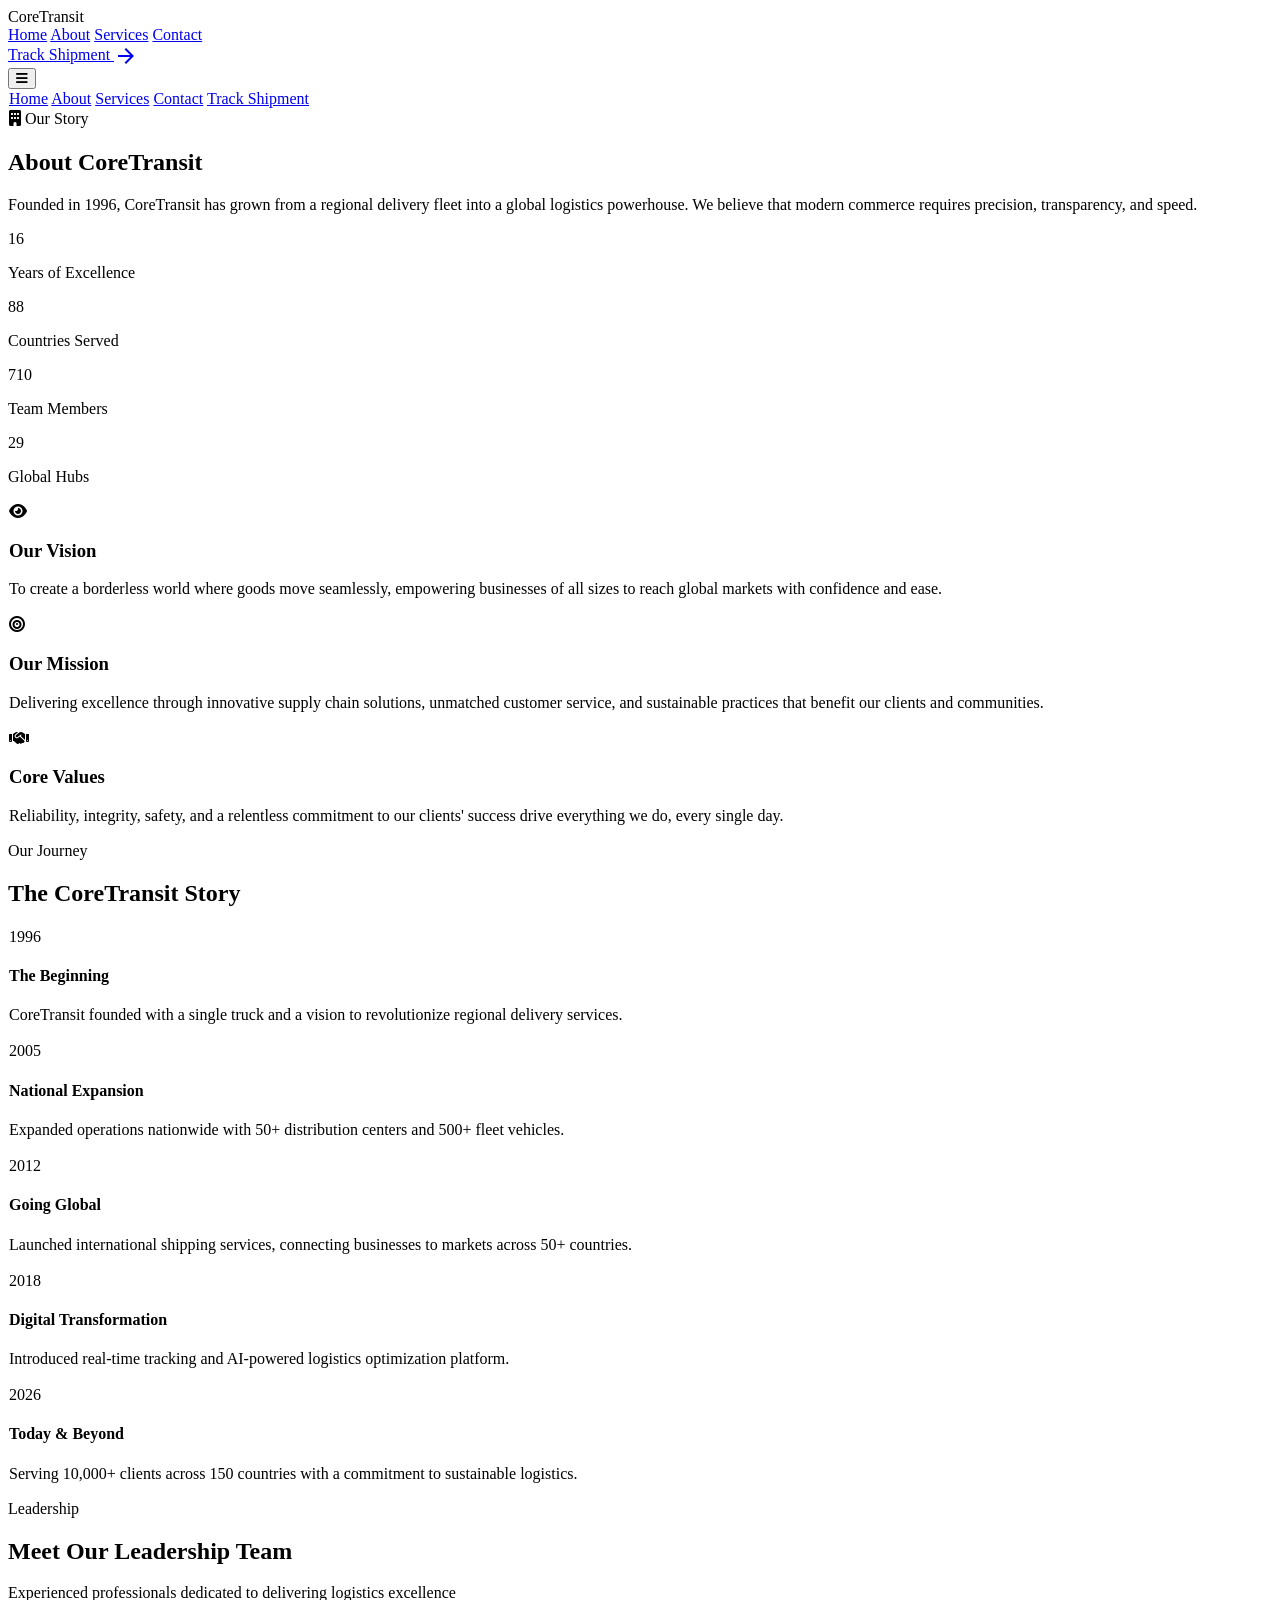
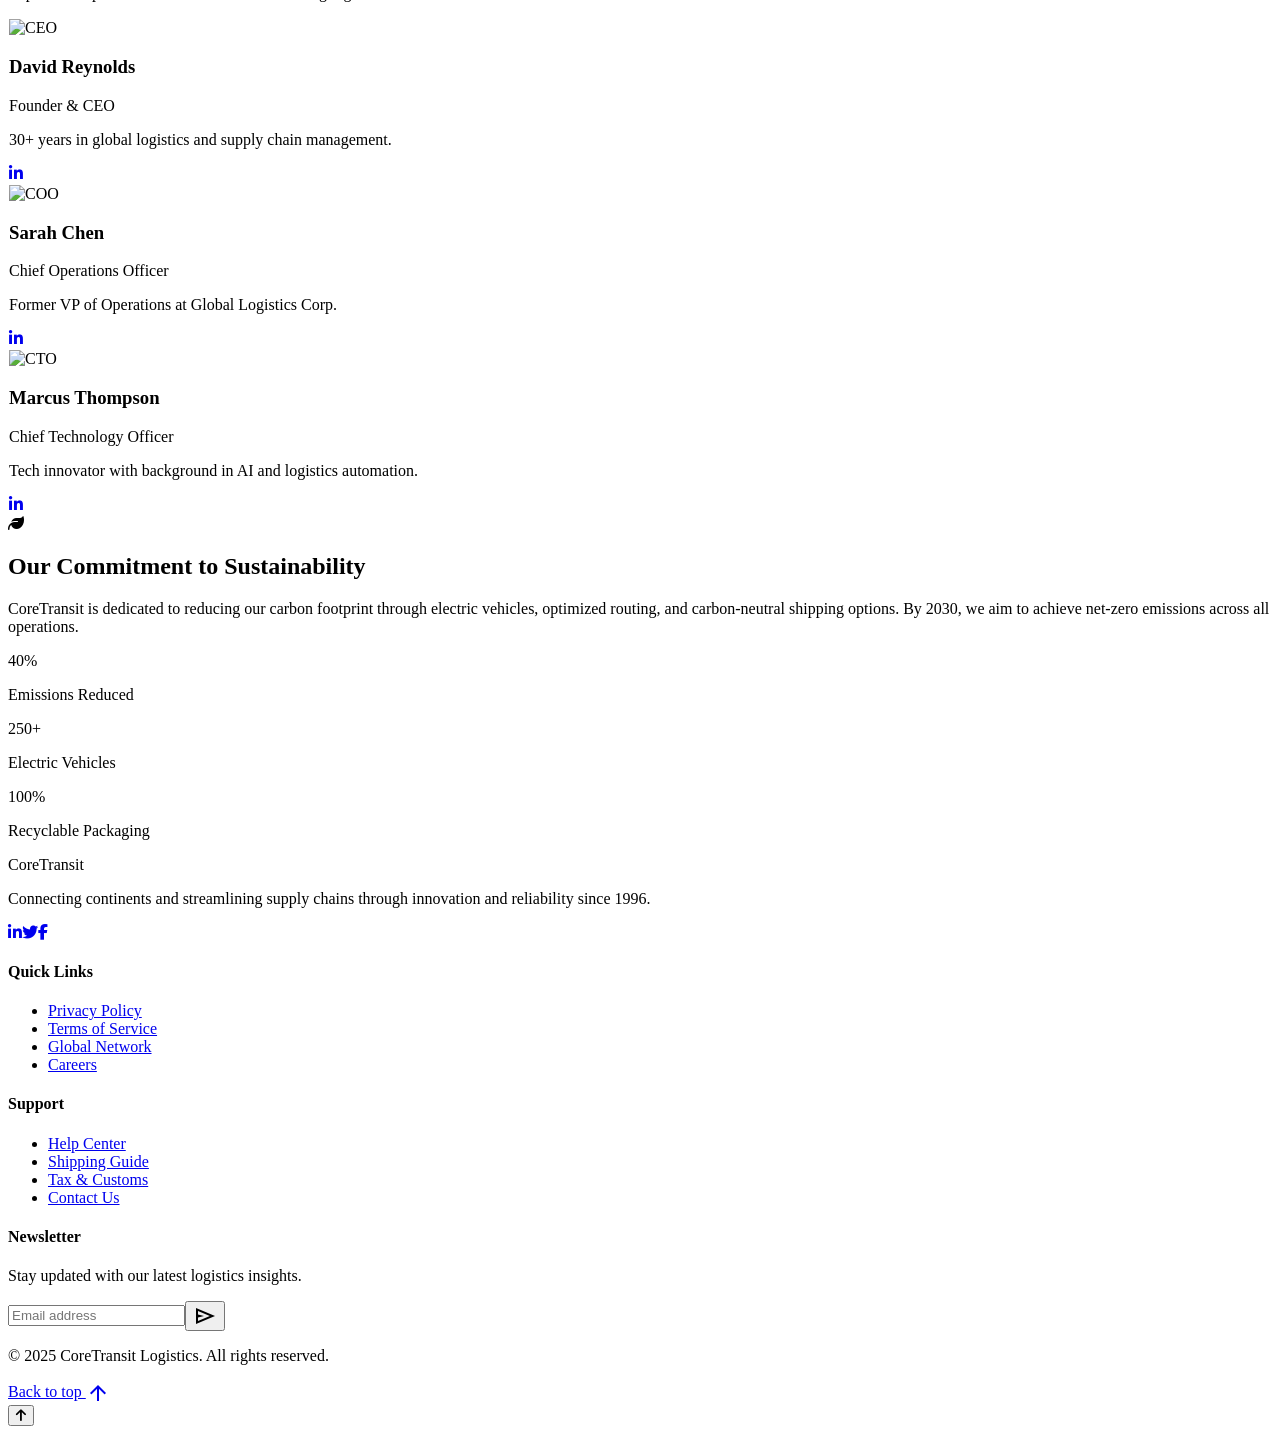
==== commit f5d728f3: "new ui" ====
--- a/about.html
+++ b/about.html
@@ -6,665 +6,633 @@
     <meta name="viewport" content="width=device-width, initial-scale=1.0, maximum-scale=1.0, user-scalable=yes">
     <title>About Us | CoreTransit Logistics</title>
 
-    <!-- Fonts -->
-    <link rel="preconnect" href="https://fonts.googleapis.com">
-    <link rel="preconnect" href="https://fonts.gstatic.com" crossorigin>
+    <!-- Google Fonts + Tailwind + AOS + FontAwesome -->
     <link href="https://fonts.googleapis.com/css2?family=Inter:wght@300;400;500;600;700;800&display=swap"
         rel="stylesheet">
-
-    <!-- Icons (FontAwesome) -->
+    <link href="https://fonts.googleapis.com/css2?family=Material+Symbols+Outlined:wght,FILL@100..700,0..1&display=swap"
+        rel="stylesheet">
     <link rel="stylesheet" href="https://cdnjs.cloudflare.com/ajax/libs/font-awesome/6.4.0/css/all.min.css">
-
-    <!-- AOS Animation Library -->
     <link rel="stylesheet" href="https://unpkg.com/aos@next/dist/aos.css" />
-
-    <!-- Tailwind CSS -->
     <script src="https://cdn.tailwindcss.com"></script>
+    <script src="https://unpkg.com/aos@next/dist/aos.js"></script>
+
+    <!-- Supabase SDK (for newsletter) -->
+    <script src="https://cdn.jsdelivr.net/npm/@supabase/supabase-js@2"></script>
+
     <script>
         tailwind.config = {
+            darkMode: "class",
             theme: {
                 extend: {
+                    colors: {
+                        "on-tertiary": "#ffffff",
+                        "inverse-surface": "#213145",
+                        "surface-dim": "#cbdbf5",
+                        "on-primary-fixed": "#00164e",
+                        "surface-tint": "#4059aa",
+                        "surface-container-low": "#eff4ff",
+                        "inverse-on-surface": "#eaf1ff",
+                        "on-tertiary-fixed-variant": "#004c6e",
+                        "background": "#f8f9ff",
+                        "tertiary": "#002e44",
+                        "surface-container": "#e5eeff",
+                        "inverse-primary": "#b6c4ff",
+                        "primary-fixed-dim": "#b6c4ff",
+                        "on-error": "#ffffff",
+                        "primary": "#00236f",
+                        "outline": "#757682",
+                        "on-tertiary-fixed": "#001e2f",
+                        "on-tertiary-container": "#36b6fb",
+                        "on-primary": "#ffffff",
+                        "secondary": "#9d4300",
+                        "surface-variant": "#d3e4fe",
+                        "tertiary-container": "#004565",
+                        "on-surface-variant": "#444651",
+                        "on-background": "#0b1c30",
+                        "outline-variant": "#c5c5d3",
+                        "on-secondary-container": "#5c2400",
+                        "on-secondary-fixed": "#341100",
+                        "surface-container-highest": "#d3e4fe",
+                        "on-surface": "#0b1c30",
+                        "secondary-container": "#fd761a",
+                        "tertiary-fixed-dim": "#89ceff",
+                        "secondary-fixed-dim": "#ffb690",
+                        "surface-bright": "#f8f9ff",
+                        "on-primary-fixed-variant": "#264191",
+                        "primary-fixed": "#dce1ff",
+                        "primary-container": "#1e3a8a",
+                        "tertiary-fixed": "#c9e6ff",
+                        "on-secondary": "#ffffff",
+                        "on-primary-container": "#90a8ff",
+                        "error-container": "#ffdad6",
+                        "surface-container-high": "#dce9ff",
+                        "surface-container-lowest": "#ffffff",
+                        "on-error-container": "#93000a",
+                        "surface": "#f8f9ff",
+                        "error": "#ba1a1a",
+                        "on-secondary-fixed-variant": "#783200",
+                        "secondary-fixed": "#ffdbca"
+                    },
                     fontFamily: {
                         sans: ['Inter', 'sans-serif'],
                     },
-                    colors: {
-                        primary: '#1e3a8a',
-                        primaryDark: '#152c6b',
-                        accent: '#f97316',
-                        accentHover: '#ea580c',
-                        lightBg: '#f8fafc',
-                        darkBg: '#0f172a',
-                    },
-                    animation: {
-                        'float': 'float 6s ease-in-out infinite',
-                        'pulse-slow': 'pulse 4s cubic-bezier(0.4, 0, 0.6, 1) infinite',
-                    },
-                    keyframes: {
-                        float: {
-                            '0%, 100%': { transform: 'translateY(0)' },
-                            '50%': { transform: 'translateY(-10px)' },
-                        },
-                    },
                 }
             }
         }
     </script>
 
-    <!-- Custom Premium CSS -->
-    <link rel="stylesheet" href="css/premium.css">
+    <style>
+        .glass-card {
+            background: rgba(255, 255, 255, 0.6);
+            backdrop-filter: blur(20px);
+            -webkit-backdrop-filter: blur(20px);
+            border: 1px solid rgba(255, 255, 255, 0.2);
+        }
+
+        .hero-gradient {
+            background: linear-gradient(to bottom, rgba(11, 28, 48, 0.6), rgba(11, 28, 48, 0.9));
+        }
+
+        .btn-primary-gradient {
+            background: linear-gradient(135deg, #36b6fb 0%, #00236f 100%);
+        }
+
+        .material-symbols-outlined {
+            font-variation-settings: 'FILL' 0, 'wght' 400, 'GRAD' 0, 'opsz' 24;
+            vertical-align: middle;
+        }
+
+        .back-to-top {
+            opacity: 0;
+            visibility: hidden;
+            transition: all 0.3s ease;
+        }
+
+        .back-to-top.visible {
+            opacity: 1;
+            visibility: visible;
+        }
+
+        @media (max-width: 768px) {
+            .back-to-top {
+                bottom: 16px !important;
+                right: 16px !important;
+                width: 48px !important;
+                height: 48px !important;
+            }
+        }
+
+        #mobile-menu {
+            transition: all 0.3s ease;
+        }
+
+        .mobile-menu-open {
+            overflow: hidden;
+        }
+
+        .timeline-step {
+            position: relative;
+            text-align: center;
+            flex: 1;
+        }
+
+        .step-icon {
+            width: 40px;
+            height: 40px;
+            border-radius: 50%;
+            background: #f1f5f9;
+            border: 2px solid #e2e8f0;
+            display: flex;
+            align-items: center;
+            justify-content: center;
+            margin: 0 auto;
+            transition: all 0.4s ease;
+            position: relative;
+            z-index: 2;
+        }
+
+        .timeline-step.completed .step-icon {
+            background: #9d4300;
+            border-color: #9d4300;
+            color: white;
+        }
+
+        .timeline-step.active .step-icon {
+            background: white;
+            border-color: #9d4300;
+            color: #9d4300;
+            box-shadow: 0 0 0 4px rgba(157, 67, 0, 0.2);
+        }
+    </style>
 </head>
 
-<body class="font-sans text-gray-800 bg-white antialiased">
-
-    <!-- ========================================== -->
-    <!-- PREMIUM NAVIGATION                         -->
-    <!-- ========================================== -->
-    <nav class="fixed w-full z-50 transition-all duration-500 bg-white/95 backdrop-blur-md shadow-lg" id="navbar">
-        <div class="max-w-7xl mx-auto px-4 sm:px-6 lg:px-8">
-            <div class="flex justify-between items-center h-20">
-                <!-- Logo -->
-                <a href="index.html" class="flex-shrink-0 flex items-center group">
-                    <div class="relative">
+<body class="bg-background text-on-background font-sans overflow-x-hidden">
+
+    <!-- ========================================== -->
+    <!-- PREMIUM NAVIGATION (with mobile menu)      -->
+    <!-- ========================================== -->
+    <header
+        class="fixed w-full z-50 bg-white/60 backdrop-blur-md border-b border-white/20 shadow-sm transition-all duration-500"
+        id="navbar">
+        <nav class="flex justify-between items-center px-4 md:px-8 py-4 max-w-7xl mx-auto">
+            <div class="text-2xl font-bold text-primary dark:text-on-primary-container">
+                Core<span class="text-secondary">Transit</span>
+            </div>
+
+            <!-- Desktop Menu -->
+            <div class="hidden md:flex items-center gap-8">
+                <a href="index.html"
+                    class="text-on-surface hover:text-secondary transition-colors font-semibold text-sm uppercase tracking-wider">Home</a>
+                <a href="about.html"
+                    class="text-secondary border-b-2 border-secondary font-semibold text-sm uppercase tracking-wider">About</a>
+                <a href="services.html"
+                    class="text-on-surface hover:text-secondary transition-colors font-semibold text-sm uppercase tracking-wider">Services</a>
+                <a href="contact.html"
+                    class="text-on-surface hover:text-secondary transition-colors font-semibold text-sm uppercase tracking-wider">Contact</a>
+            </div>
+
+            <!-- Desktop Track Button -->
+            <div class="hidden md:flex items-center gap-3">
+                <a href="track.html"
+                    class="bg-primary hover:bg-primary/90 text-white px-6 py-2.5 rounded-full font-semibold text-sm flex items-center gap-2 transition-all shadow-md hover:shadow-lg">
+                    Track Shipment
+                    <span class="material-symbols-outlined text-[18px]">arrow_forward</span>
+                </a>
+            </div>
+
+            <!-- Mobile Hamburger Button -->
+            <button id="mobile-menu-btn" class="md:hidden text-primary text-2xl focus:outline-none">
+                <i class="fa-solid fa-bars"></i>
+            </button>
+        </nav>
+
+        <!-- Mobile Menu Panel -->
+        <div id="mobile-menu" class="hidden md:hidden glass-card mx-4 rounded-2xl mt-2 p-4 shadow-xl">
+            <a href="index.html"
+                class="block py-3 px-4 text-on-surface hover:bg-white/10 rounded-lg transition">Home</a>
+            <a href="about.html" class="block py-3 px-4 text-primary font-semibold rounded-lg bg-white/20">About</a>
+            <a href="services.html"
+                class="block py-3 px-4 text-on-surface hover:bg-white/10 rounded-lg transition">Services</a>
+            <a href="contact.html"
+                class="block py-3 px-4 text-on-surface hover:bg-white/10 rounded-lg transition">Contact</a>
+            <a href="track.html"
+                class="block mt-3 bg-primary text-white px-6 py-3 rounded-full font-semibold text-center">Track
+                Shipment</a>
+        </div>
+    </header>
+
+    <!-- ========================================== -->
+    <!-- HERO SECTION (About)                       -->
+    <!-- ========================================== -->
+    <section class="relative pt-32 pb-20 bg-gradient-to-b from-primary/10 to-transparent">
+        <div class="max-w-7xl mx-auto px-4 text-center">
+            <div class="inline-flex items-center glass-card rounded-full px-5 py-2 mb-6 border border-white/30 shadow-lg"
+                data-aos="fade-down">
+                <i class="fa-solid fa-building text-secondary mr-2 text-sm"></i>
+                <span class="text-primary font-semibold text-xs uppercase tracking-wider">Our Story</span>
+            </div>
+            <h1 class="text-4xl md:text-6xl font-extrabold text-primary mb-6" data-aos="fade-up">About <span
+                    class="text-secondary">CoreTransit</span></h1>
+            <p class="text-xl text-on-surface-variant max-w-3xl mx-auto leading-relaxed" data-aos="fade-up"
+                data-aos-delay="100">
+                Founded in 1996, CoreTransit has grown from a regional delivery fleet into a global logistics
+                powerhouse. We believe that modern commerce requires precision, transparency, and speed.
+            </p>
+        </div>
+    </section>
+
+    <!-- ========================================== -->
+    <!-- STATS SECTION (animated counters)          -->
+    <!-- ========================================== -->
+    <section class="py-16 bg-white">
+        <div class="max-w-7xl mx-auto px-4">
+            <div class="grid grid-cols-2 md:grid-cols-4 gap-6">
+                <div class="text-center p-6 bg-gradient-to-br from-white to-surface-container-low rounded-3xl shadow-xl border border-gray-100"
+                    data-aos="fade-up" data-aos-delay="100">
+                    <div class="text-3xl md:text-4xl font-extrabold text-secondary mb-2 stat-number" data-value="28">0
+                    </div>
+                    <p class="text-on-surface-variant font-medium">Years of Excellence</p>
+                </div>
+                <div class="text-center p-6 bg-gradient-to-br from-white to-surface-container-low rounded-3xl shadow-xl border border-gray-100"
+                    data-aos="fade-up" data-aos-delay="200">
+                    <div class="text-3xl md:text-4xl font-extrabold text-secondary mb-2 stat-number" data-value="150">0
+                    </div>
+                    <p class="text-on-surface-variant font-medium">Countries Served</p>
+                </div>
+                <div class="text-center p-6 bg-gradient-to-br from-white to-surface-container-low rounded-3xl shadow-xl border border-gray-100"
+                    data-aos="fade-up" data-aos-delay="300">
+                    <div class="text-3xl md:text-4xl font-extrabold text-secondary mb-2 stat-number" data-value="1200">0
+                    </div>
+                    <p class="text-on-surface-variant font-medium">Team Members</p>
+                </div>
+                <div class="text-center p-6 bg-gradient-to-br from-white to-surface-container-low rounded-3xl shadow-xl border border-gray-100"
+                    data-aos="fade-up" data-aos-delay="400">
+                    <div class="text-3xl md:text-4xl font-extrabold text-secondary mb-2 stat-number" data-value="50">0
+                    </div>
+                    <p class="text-on-surface-variant font-medium">Global Hubs</p>
+                </div>
+            </div>
+        </div>
+    </section>
+
+    <!-- ========================================== -->
+    <!-- MISSION, VISION, VALUES                    -->
+    <!-- ========================================== -->
+    <section class="py-20 bg-background">
+        <div class="max-w-7xl mx-auto px-4 grid grid-cols-1 md:grid-cols-3 gap-8">
+            <div class="glass-card p-8 rounded-3xl" data-aos="fade-up" data-aos-delay="100">
+                <div
+                    class="w-16 h-16 bg-secondary/20 rounded-2xl flex items-center justify-center text-secondary text-2xl mb-6">
+                    <i class="fa-solid fa-eye"></i></div>
+                <h3 class="text-2xl font-bold text-primary mb-4">Our Vision</h3>
+                <p class="text-on-surface-variant leading-relaxed">To create a borderless world where goods move
+                    seamlessly, empowering businesses of all sizes to reach global markets with confidence and ease.</p>
+            </div>
+            <div class="glass-card p-8 rounded-3xl" data-aos="fade-up" data-aos-delay="200">
+                <div
+                    class="w-16 h-16 bg-secondary/20 rounded-2xl flex items-center justify-center text-secondary text-2xl mb-6">
+                    <i class="fa-solid fa-bullseye"></i></div>
+                <h3 class="text-2xl font-bold text-primary mb-4">Our Mission</h3>
+                <p class="text-on-surface-variant leading-relaxed">Delivering excellence through innovative supply chain
+                    solutions, unmatched customer service, and sustainable practices that benefit our clients and
+                    communities.</p>
+            </div>
+            <div class="glass-card p-8 rounded-3xl" data-aos="fade-up" data-aos-delay="300">
+                <div
+                    class="w-16 h-16 bg-secondary/20 rounded-2xl flex items-center justify-center text-secondary text-2xl mb-6">
+                    <i class="fa-solid fa-handshake"></i></div>
+                <h3 class="text-2xl font-bold text-primary mb-4">Core Values</h3>
+                <p class="text-on-surface-variant leading-relaxed">Reliability, integrity, safety, and a relentless
+                    commitment to our clients' success drive everything we do, every single day.</p>
+            </div>
+        </div>
+    </section>
+
+    <!-- ========================================== -->
+    <!-- TIMELINE SECTION (Our Journey)             -->
+    <!-- ========================================== -->
+    <section class="py-20 bg-surface-container-low">
+        <div class="max-w-7xl mx-auto px-4">
+            <div class="text-center mb-16" data-aos="fade-up">
+                <div class="flex items-center justify-center gap-3 mb-4">
+                    <div class="h-px w-12 bg-gradient-to-r from-transparent to-secondary"></div>
+                    <span class="text-secondary font-bold text-xs uppercase tracking-widest">Our Journey</span>
+                    <div class="h-px w-12 bg-gradient-to-l from-transparent to-secondary"></div>
+                </div>
+                <h2 class="text-4xl md:text-5xl font-extrabold text-primary">The CoreTransit <span
+                        class="text-secondary">Story</span></h2>
+            </div>
+
+            <div class="relative">
+                <!-- Timeline Line (Desktop) -->
+                <div
+                    class="absolute left-1/2 transform -translate-x-1/2 h-full w-1 bg-gradient-to-b from-secondary via-primary to-secondary hidden md:block">
+                </div>
+
+                <div class="space-y-12">
+                    <!-- 1996 -->
+                    <div class="flex flex-col md:flex-row items-center gap-8" data-aos="fade-right">
+                        <div class="md:w-1/2 text-center md:text-right">
+                            <div class="glass-card p-6 rounded-2xl shadow-lg">
+                                <span class="text-secondary font-bold text-lg">1996</span>
+                                <h4 class="text-xl font-bold text-primary mt-2 mb-3">The Beginning</h4>
+                                <p class="text-on-surface-variant">CoreTransit founded with a single truck and a vision
+                                    to revolutionize regional delivery services.</p>
+                            </div>
+                        </div>
                         <div
-                            class="absolute inset-0 bg-accent rounded-full blur-lg opacity-50 group-hover:opacity-75 transition">
-                        </div>
+                            class="hidden md:block w-12 h-12 bg-secondary rounded-full border-4 border-white shadow-lg z-10">
+                        </div>
+                        <div class="md:w-1/2"></div>
+                    </div>
+
+                    <!-- 2005 -->
+                    <div class="flex flex-col md:flex-row items-center gap-8" data-aos="fade-left">
+                        <div class="md:w-1/2"></div>
                         <div
-                            class="relative w-10 h-10 bg-gradient-to-br from-accent to-accentHover rounded-full flex items-center justify-center text-white shadow-lg">
-                            <i class="fa-solid fa-earth-americas text-xl"></i>
-                        </div>
-                    </div>
-                    <span class="font-bold text-2xl tracking-tight ml-3 text-primary">Core<span
-                            class="text-accent">Transit</span></span>
-                </a>
-
-                <!-- Desktop Menu -->
-                <div class="hidden md:flex space-x-1 items-center">
-                    <a href="index.html"
-                        class="nav-link px-5 py-2 rounded-full text-sm font-semibold text-gray-700 transition-all duration-300 hover:bg-accent/10">Home</a>
-                    <a href="about.html"
-                        class="nav-link px-5 py-2 rounded-full text-sm font-semibold transition-all duration-300 text-accent font-bold">About</a>
-                    <a href="services.html"
-                        class="nav-link px-5 py-2 rounded-full text-sm font-semibold text-gray-700 transition-all duration-300 hover:bg-accent/10">Services</a>
-                    <a href="contact.html"
-                        class="nav-link px-5 py-2 rounded-full text-sm font-semibold text-gray-700 transition-all duration-300 hover:bg-accent/10">Contact</a>
-                </div>
-
-                <!-- Track Button -->
-                <div class="hidden md:flex items-center gap-3">
-                    <a href="track.html"
-                        class="btn-premium relative bg-gradient-to-r from-accent to-accentHover text-white px-6 py-2.5 rounded-full font-semibold transition-all duration-300 shadow-lg hover:shadow-xl hover:shadow-accent/25 flex items-center gap-2">
-                        <span>Track Shipment</span>
-                        <i class="fa-solid fa-arrow-right group-hover:translate-x-1 transition-transform"></i>
-                    </a>
-                </div>
-
-                <!-- Mobile Menu Button -->
-                <div class="md:hidden flex items-center">
-                    <button id="mobile-menu-btn"
-                        class="text-2xl focus:outline-none transition-colors duration-300 p-2 text-primary">
-                        <i class="fa-solid fa-bars"></i>
-                    </button>
-                </div>
-            </div>
-        </div>
-        <!-- Mobile Menu Panel -->
-        <div id="mobile-menu"
-            class="hidden md:hidden glass-dark mx-4 rounded-2xl mt-2 p-4 shadow-2xl border border-white/10">
-            <a href="index.html"
-                class="block py-3 px-4 text-white font-medium rounded-lg hover:bg-white/10 transition">Home</a>
-            <a href="about.html"
-                class="block py-3 px-4 text-white font-medium rounded-lg bg-white/10 transition">About</a>
-            <a href="services.html"
-                class="block py-3 px-4 text-white font-medium rounded-lg hover:bg-white/10 transition">Services</a>
-            <a href="contact.html"
-                class="block py-3 px-4 text-white font-medium rounded-lg hover:bg-white/10 transition">Contact</a>
-            <a href="track.html"
-                class="w-full mt-3 bg-gradient-to-r from-accent to-accentHover text-white px-6 py-3 rounded-full font-semibold transition block text-center">
-                Track Shipment
-            </a>
-        </div>
-    </nav>
-
-    <!-- ========================================== -->
-    <!-- ABOUT PAGE CONTENT                         -->
-    <!-- ========================================== -->
-    <div class="min-h-screen bg-white pt-24 md:pt-32 pb-12 md:pb-20">
+                            class="hidden md:block w-12 h-12 bg-secondary rounded-full border-4 border-white shadow-lg z-10">
+                        </div>
+                        <div class="md:w-1/2 text-center md:text-left">
+                            <div class="glass-card p-6 rounded-2xl shadow-lg">
+                                <span class="text-secondary font-bold text-lg">2005</span>
+                                <h4 class="text-xl font-bold text-primary mt-2 mb-3">National Expansion</h4>
+                                <p class="text-on-surface-variant">Expanded operations nationwide with 50+ distribution
+                                    centers and 500+ fleet vehicles.</p>
+                            </div>
+                        </div>
+                    </div>
+
+                    <!-- 2012 -->
+                    <div class="flex flex-col md:flex-row items-center gap-8" data-aos="fade-right">
+                        <div class="md:w-1/2 text-center md:text-right">
+                            <div class="glass-card p-6 rounded-2xl shadow-lg">
+                                <span class="text-secondary font-bold text-lg">2012</span>
+                                <h4 class="text-xl font-bold text-primary mt-2 mb-3">Going Global</h4>
+                                <p class="text-on-surface-variant">Launched international shipping services, connecting
+                                    businesses to markets across 50+ countries.</p>
+                            </div>
+                        </div>
+                        <div
+                            class="hidden md:block w-12 h-12 bg-secondary rounded-full border-4 border-white shadow-lg z-10">
+                        </div>
+                        <div class="md:w-1/2"></div>
+                    </div>
+
+                    <!-- 2018 -->
+                    <div class="flex flex-col md:flex-row items-center gap-8" data-aos="fade-left">
+                        <div class="md:w-1/2"></div>
+                        <div
+                            class="hidden md:block w-12 h-12 bg-secondary rounded-full border-4 border-white shadow-lg z-10">
+                        </div>
+                        <div class="md:w-1/2 text-center md:text-left">
+                            <div class="glass-card p-6 rounded-2xl shadow-lg">
+                                <span class="text-secondary font-bold text-lg">2018</span>
+                                <h4 class="text-xl font-bold text-primary mt-2 mb-3">Digital Transformation</h4>
+                                <p class="text-on-surface-variant">Introduced real-time tracking and AI-powered
+                                    logistics optimization platform.</p>
+                            </div>
+                        </div>
+                    </div>
+
+                    <!-- 2026 -->
+                    <div class="flex flex-col md:flex-row items-center gap-8" data-aos="fade-right">
+                        <div class="md:w-1/2 text-center md:text-right">
+                            <div class="glass-card p-6 rounded-2xl shadow-lg">
+                                <span class="text-secondary font-bold text-lg">2026</span>
+                                <h4 class="text-xl font-bold text-primary mt-2 mb-3">Today & Beyond</h4>
+                                <p class="text-on-surface-variant">Serving 10,000+ clients across 150 countries with a
+                                    commitment to sustainable logistics.</p>
+                            </div>
+                        </div>
+                        <div
+                            class="hidden md:block w-12 h-12 bg-secondary rounded-full border-4 border-white shadow-lg z-10">
+                        </div>
+                        <div class="md:w-1/2"></div>
+                    </div>
+                </div>
+            </div>
+        </div>
+    </section>
+
+    <!-- ========================================== -->
+    <!-- LEADERSHIP TEAM                            -->
+    <!-- ========================================== -->
+    <section class="py-20 bg-background">
         <div class="max-w-7xl mx-auto px-4">
-
-            <!-- Hero Section -->
-            <div class="text-center mb-10 md:mb-16">
-                <div class="inline-flex items-center glass-premium rounded-full px-4 py-2 md:px-5 md:py-2 mb-4 md:mb-6 border border-gray-200 shadow-lg"
-                    data-aos="fade-down">
-                    <i class="fa-solid fa-building text-accent mr-2 text-sm"></i>
-                    <span class="text-primary font-semibold text-xs md:text-sm uppercase tracking-wider">Our
-                        Story</span>
-                </div>
-                <h1 class="text-3xl md:text-5xl lg:text-6xl font-extrabold text-primary mb-4 md:mb-6"
-                    data-aos="fade-up">About <span class="gradient-text">CoreTransit</span></h1>
-                <p class="text-base md:text-xl text-gray-600 max-w-3xl mx-auto leading-relaxed px-4" data-aos="fade-up"
-                    data-aos-delay="100">
-                    Founded in 1996, CoreTransit has grown from a regional delivery fleet into a global logistics
-                    powerhouse. We believe that modern commerce requires precision, transparency, and speed.
-                </p>
-            </div>
-
-            <!-- Stats Section -->
-            <div class="grid grid-cols-2 md:grid-cols-4 gap-4 md:gap-8 mb-12 md:mb-20">
-                <div class="text-center p-4 md:p-6 bg-gradient-to-br from-white to-lightBg rounded-2xl md:rounded-3xl shadow-xl border border-gray-100"
-                    data-aos="fade-up" data-aos-delay="100">
-                    <div class="text-2xl md:text-4xl font-extrabold text-accent mb-1 md:mb-2 stat-number"
-                        data-value="28">0</div>
-                    <p class="text-gray-600 text-xs md:text-base font-medium">Years of Excellence</p>
-                </div>
-                <div class="text-center p-4 md:p-6 bg-gradient-to-br from-white to-lightBg rounded-2xl md:rounded-3xl shadow-xl border border-gray-100"
-                    data-aos="fade-up" data-aos-delay="200">
-                    <div class="text-2xl md:text-4xl font-extrabold text-accent mb-1 md:mb-2 stat-number"
-                        data-value="150">0</div>
-                    <p class="text-gray-600 text-xs md:text-base font-medium">Countries Served</p>
-                </div>
-                <div class="text-center p-4 md:p-6 bg-gradient-to-br from-white to-lightBg rounded-2xl md:rounded-3xl shadow-xl border border-gray-100"
-                    data-aos="fade-up" data-aos-delay="300">
-                    <div class="text-2xl md:text-4xl font-extrabold text-accent mb-1 md:mb-2 stat-number"
-                        data-value="1200">0</div>
-                    <p class="text-gray-600 text-xs md:text-base font-medium">Team Members</p>
-                </div>
-                <div class="text-center p-4 md:p-6 bg-gradient-to-br from-white to-lightBg rounded-2xl md:rounded-3xl shadow-xl border border-gray-100"
-                    data-aos="fade-up" data-aos-delay="400">
-                    <div class="text-2xl md:text-4xl font-extrabold text-accent mb-1 md:mb-2 stat-number"
-                        data-value="50">0</div>
-                    <p class="text-gray-600 text-xs md:text-base font-medium">Global Hubs</p>
-                </div>
-            </div>
-
-            <!-- Mission, Vision, Values -->
-            <div class="grid grid-cols-1 md:grid-cols-3 gap-6 md:gap-8 mb-12 md:mb-20">
-                <div class="premium-card p-6 md:p-8 bg-gradient-to-br from-white to-lightBg rounded-2xl md:rounded-3xl shadow-xl border border-gray-100"
-                    data-aos="fade-up" data-aos-delay="100">
-                    <div
-                        class="w-12 h-12 md:w-16 md:h-16 bg-gradient-to-br from-accent/20 to-accent/10 rounded-xl md:rounded-2xl flex items-center justify-center text-accent text-xl md:text-2xl mb-4 md:mb-6">
-                        <i class="fa-solid fa-eye"></i>
-                    </div>
-                    <h3 class="text-xl md:text-2xl font-bold text-primary mb-3 md:mb-4">Our Vision</h3>
-                    <p class="text-gray-600 text-sm md:text-base leading-relaxed">
-                        To create a borderless world where goods move seamlessly, empowering businesses
-                        of all sizes to reach global markets with confidence and ease.
-                    </p>
-                </div>
-                <div class="premium-card p-6 md:p-8 bg-gradient-to-br from-white to-lightBg rounded-2xl md:rounded-3xl shadow-xl border border-gray-100"
-                    data-aos="fade-up" data-aos-delay="200">
-                    <div
-                        class="w-12 h-12 md:w-16 md:h-16 bg-gradient-to-br from-accent/20 to-accent/10 rounded-xl md:rounded-2xl flex items-center justify-center text-accent text-xl md:text-2xl mb-4 md:mb-6">
-                        <i class="fa-solid fa-bullseye"></i>
-                    </div>
-                    <h3 class="text-xl md:text-2xl font-bold text-primary mb-3 md:mb-4">Our Mission</h3>
-                    <p class="text-gray-600 text-sm md:text-base leading-relaxed">
-                        Delivering excellence through innovative supply chain solutions, unmatched
-                        customer service, and sustainable practices that benefit our clients and communities.
-                    </p>
-                </div>
-                <div class="premium-card p-6 md:p-8 bg-gradient-to-br from-white to-lightBg rounded-2xl md:rounded-3xl shadow-xl border border-gray-100"
-                    data-aos="fade-up" data-aos-delay="300">
-                    <div
-                        class="w-12 h-12 md:w-16 md:h-16 bg-gradient-to-br from-accent/20 to-accent/10 rounded-xl md:rounded-2xl flex items-center justify-center text-accent text-xl md:text-2xl mb-4 md:mb-6">
-                        <i class="fa-solid fa-handshake"></i>
-                    </div>
-                    <h3 class="text-xl md:text-2xl font-bold text-primary mb-3 md:mb-4">Core Values</h3>
-                    <p class="text-gray-600 text-sm md:text-base leading-relaxed">
-                        Reliability, integrity, safety, and a relentless commitment to our clients'
-                        success drive everything we do, every single day.
-                    </p>
-                </div>
-            </div>
-
-            <!-- Our Story Timeline -->
-            <div class="mb-12 md:mb-20">
-                <div class="text-center mb-8 md:mb-12" data-aos="fade-up">
-                    <div class="flex items-center justify-center gap-2 md:gap-3 mb-3 md:mb-5">
-                        <div class="h-px w-8 md:w-12 bg-gradient-to-r from-transparent to-accent"></div>
-                        <span class="text-accent font-bold text-xs md:text-sm uppercase tracking-widest">Our
-                            Journey</span>
-                        <div class="h-px w-8 md:w-12 bg-gradient-to-l from-transparent to-accent"></div>
-                    </div>
-                    <h2 class="text-2xl md:text-4xl font-extrabold text-primary">The CoreTransit <span
-                            class="gradient-text">Story</span></h2>
-                </div>
-
-                <div class="relative">
-                    <!-- Timeline Line - Hidden on mobile -->
-                    <div
-                        class="absolute left-1/2 transform -translate-x-1/2 h-full w-1 bg-gradient-to-b from-accent via-primary to-accent hidden md:block">
-                    </div>
-
-                    <div class="space-y-8 md:space-y-12">
-                        <!-- 1996 -->
-                        <div class="flex flex-col md:flex-row items-center gap-4 md:gap-8" data-aos="fade-right">
-                            <div class="md:w-1/2 text-center md:text-right">
-                                <div
-                                    class="bg-white p-5 md:p-6 rounded-xl md:rounded-2xl shadow-lg border border-gray-100">
-                                    <span class="text-accent font-bold text-base md:text-lg">1996</span>
-                                    <h4 class="text-lg md:text-xl font-bold text-primary mt-1 md:mt-2 mb-2 md:mb-3">The
-                                        Beginning</h4>
-                                    <p class="text-gray-600 text-sm md:text-base">CoreTransit founded with a single
-                                        truck and a vision to revolutionize regional delivery services.</p>
-                                </div>
-                            </div>
-                            <div
-                                class="hidden md:block w-12 h-12 bg-accent rounded-full border-4 border-white shadow-lg">
-                            </div>
-                            <div class="md:w-1/2"></div>
-                        </div>
-
-                        <!-- 2005 -->
-                        <div class="flex flex-col md:flex-row items-center gap-4 md:gap-8" data-aos="fade-left">
-                            <div class="md:w-1/2"></div>
-                            <div
-                                class="hidden md:block w-12 h-12 bg-accent rounded-full border-4 border-white shadow-lg">
-                            </div>
-                            <div class="md:w-1/2 text-center md:text-left">
-                                <div
-                                    class="bg-white p-5 md:p-6 rounded-xl md:rounded-2xl shadow-lg border border-gray-100">
-                                    <span class="text-accent font-bold text-base md:text-lg">2005</span>
-                                    <h4 class="text-lg md:text-xl font-bold text-primary mt-1 md:mt-2 mb-2 md:mb-3">
-                                        National Expansion</h4>
-                                    <p class="text-gray-600 text-sm md:text-base">Expanded operations nationwide with
-                                        50+ distribution centers and 500+ fleet vehicles.</p>
-                                </div>
-                            </div>
-                        </div>
-
-                        <!-- 2012 -->
-                        <div class="flex flex-col md:flex-row items-center gap-4 md:gap-8" data-aos="fade-right">
-                            <div class="md:w-1/2 text-center md:text-right">
-                                <div
-                                    class="bg-white p-5 md:p-6 rounded-xl md:rounded-2xl shadow-lg border border-gray-100">
-                                    <span class="text-accent font-bold text-base md:text-lg">2012</span>
-                                    <h4 class="text-lg md:text-xl font-bold text-primary mt-1 md:mt-2 mb-2 md:mb-3">
-                                        Going Global</h4>
-                                    <p class="text-gray-600 text-sm md:text-base">Launched international shipping
-                                        services, connecting businesses to markets across 50+ countries.</p>
-                                </div>
-                            </div>
-                            <div
-                                class="hidden md:block w-12 h-12 bg-accent rounded-full border-4 border-white shadow-lg">
-                            </div>
-                            <div class="md:w-1/2"></div>
-                        </div>
-
-                        <!-- 2018 -->
-                        <div class="flex flex-col md:flex-row items-center gap-4 md:gap-8" data-aos="fade-left">
-                            <div class="md:w-1/2"></div>
-                            <div
-                                class="hidden md:block w-12 h-12 bg-accent rounded-full border-4 border-white shadow-lg">
-                            </div>
-                            <div class="md:w-1/2 text-center md:text-left">
-                                <div
-                                    class="bg-white p-5 md:p-6 rounded-xl md:rounded-2xl shadow-lg border border-gray-100">
-                                    <span class="text-accent font-bold text-base md:text-lg">2018</span>
-                                    <h4 class="text-lg md:text-xl font-bold text-primary mt-1 md:mt-2 mb-2 md:mb-3">
-                                        Digital Transformation</h4>
-                                    <p class="text-gray-600 text-sm md:text-base">Introduced real-time tracking and
-                                        AI-powered logistics optimization platform.</p>
-                                </div>
-                            </div>
-                        </div>
-
-                        <!-- 2026 -->
-                        <div class="flex flex-col md:flex-row items-center gap-4 md:gap-8" data-aos="fade-right">
-                            <div class="md:w-1/2 text-center md:text-right">
-                                <div
-                                    class="bg-white p-5 md:p-6 rounded-xl md:rounded-2xl shadow-lg border border-gray-100">
-                                    <span class="text-accent font-bold text-base md:text-lg">2026</span>
-                                    <h4 class="text-lg md:text-xl font-bold text-primary mt-1 md:mt-2 mb-2 md:mb-3">
-                                        Today & Beyond</h4>
-                                    <p class="text-gray-600 text-sm md:text-base">Serving 10,000+ clients across 150
-                                        countries with a commitment to sustainable logistics.</p>
-                                </div>
-                            </div>
-                            <div
-                                class="hidden md:block w-12 h-12 bg-accent rounded-full border-4 border-white shadow-lg">
-                            </div>
-                            <div class="md:w-1/2"></div>
-                        </div>
-                    </div>
-                </div>
-            </div>
-
-            <!-- Leadership Team -->
-            <div class="mb-12 md:mb-20">
-                <div class="text-center mb-8 md:mb-12" data-aos="fade-up">
-                    <div class="flex items-center justify-center gap-2 md:gap-3 mb-3 md:mb-5">
-                        <div class="h-px w-8 md:w-12 bg-gradient-to-r from-transparent to-accent"></div>
-                        <span
-                            class="text-accent font-bold text-xs md:text-sm uppercase tracking-widest">Leadership</span>
-                        <div class="h-px w-8 md:w-12 bg-gradient-to-l from-transparent to-accent"></div>
-                    </div>
-                    <h2 class="text-2xl md:text-4xl font-extrabold text-primary">Meet Our <span
-                            class="gradient-text">Leadership Team</span></h2>
-                    <p class="text-gray-600 text-sm md:text-lg mt-3 md:mt-4 max-w-2xl mx-auto px-4">Experienced
-                        professionals dedicated to delivering logistics excellence</p>
-                </div>
-
-                <div class="grid grid-cols-1 md:grid-cols-3 gap-6 md:gap-8">
-                    <!-- CEO -->
-                    <div class="premium-card bg-white rounded-2xl md:rounded-3xl p-6 md:p-8 text-center shadow-lg border border-gray-100"
-                        data-aos="fade-up" data-aos-delay="100">
-                        <img src="https://images.unsplash.com/photo-1560250097-0b93528c311a?w=200" alt="CEO"
-                            class="w-24 h-24 md:w-32 md:h-32 rounded-full object-cover mx-auto mb-3 md:mb-4 border-3 md:border-4 border-accent shadow-lg">
-                        <h3 class="text-lg md:text-xl font-bold text-primary">David Reynolds</h3>
-                        <p class="text-accent font-semibold text-sm md:text-base mb-2 md:mb-3">Founder & CEO</p>
-                        <p class="text-gray-600 text-xs md:text-sm">30+ years in global logistics and supply chain
-                            management.</p>
-                        <div class="flex justify-center gap-3 mt-4">
-                            <a href="#"
-                                class="w-8 h-8 md:w-10 md:h-10 bg-gray-100 rounded-full flex items-center justify-center text-gray-600 hover:bg-accent hover:text-white transition"><i
-                                    class="fa-brands fa-linkedin-in text-sm"></i></a>
-                        </div>
-                    </div>
-                    <!-- COO -->
-                    <div class="premium-card bg-white rounded-2xl md:rounded-3xl p-6 md:p-8 text-center shadow-lg border border-gray-100"
-                        data-aos="fade-up" data-aos-delay="200">
-                        <img src="https://images.unsplash.com/photo-1573496359142-b8d87734a5a2?w=200" alt="COO"
-                            class="w-24 h-24 md:w-32 md:h-32 rounded-full object-cover mx-auto mb-3 md:mb-4 border-3 md:border-4 border-accent shadow-lg">
-                        <h3 class="text-lg md:text-xl font-bold text-primary">Sarah Chen</h3>
-                        <p class="text-accent font-semibold text-sm md:text-base mb-2 md:mb-3">Chief Operations Officer
-                        </p>
-                        <p class="text-gray-600 text-xs md:text-sm">Former VP of Operations at Global Logistics Corp.
-                        </p>
-                        <div class="flex justify-center gap-3 mt-4">
-                            <a href="#"
-                                class="w-8 h-8 md:w-10 md:h-10 bg-gray-100 rounded-full flex items-center justify-center text-gray-600 hover:bg-accent hover:text-white transition"><i
-                                    class="fa-brands fa-linkedin-in text-sm"></i></a>
-                        </div>
-                    </div>
-                    <!-- CTO -->
-                    <div class="premium-card bg-white rounded-2xl md:rounded-3xl p-6 md:p-8 text-center shadow-lg border border-gray-100"
-                        data-aos="fade-up" data-aos-delay="300">
-                        <img src="https://images.unsplash.com/photo-1472099645785-5658abf4ff4e?w=200" alt="CTO"
-                            class="w-24 h-24 md:w-32 md:h-32 rounded-full object-cover mx-auto mb-3 md:mb-4 border-3 md:border-4 border-accent shadow-lg">
-                        <h3 class="text-lg md:text-xl font-bold text-primary">Marcus Thompson</h3>
-                        <p class="text-accent font-semibold text-sm md:text-base mb-2 md:mb-3">Chief Technology Officer
-                        </p>
-                        <p class="text-gray-600 text-xs md:text-sm">Tech innovator with background in AI and logistics
-                            automation.</p>
-                        <div class="flex justify-center gap-3 mt-4">
-                            <a href="#"
-                                class="w-8 h-8 md:w-10 md:h-10 bg-gray-100 rounded-full flex items-center justify-center text-gray-600 hover:bg-accent hover:text-white transition"><i
-                                    class="fa-brands fa-linkedin-in text-sm"></i></a>
-                        </div>
-                    </div>
-                </div>
-            </div>
-
-            <!-- Sustainability Commitment -->
-            <div class="bg-gradient-to-r from-primary to-primaryDark rounded-2xl md:rounded-4xl p-6 md:p-12 text-white"
-                data-aos="fade-up">
-                <div class="max-w-3xl mx-auto text-center">
-                    <i class="fa-solid fa-leaf text-3xl md:text-5xl text-accent mb-4 md:mb-6"></i>
-                    <h2 class="text-2xl md:text-3xl font-bold mb-3 md:mb-4">Our Commitment to Sustainability</h2>
-                    <p class="text-white/80 text-sm md:text-lg mb-6 md:mb-8">
-                        CoreTransit is dedicated to reducing our carbon footprint through electric vehicles,
-                        optimized routing, and carbon-neutral shipping options. By 2030, we aim to achieve
-                        net-zero emissions across all operations.
-                    </p>
-                    <div class="flex justify-center gap-6 md:gap-8">
-                        <div>
-                            <div class="text-2xl md:text-3xl font-bold text-accent">40%</div>
-                            <p class="text-xs md:text-sm text-white/60">Emissions Reduced</p>
-                        </div>
-                        <div>
-                            <div class="text-2xl md:text-3xl font-bold text-accent">250+</div>
-                            <p class="text-xs md:text-sm text-white/60">Electric Vehicles</p>
-                        </div>
-                        <div>
-                            <div class="text-2xl md:text-3xl font-bold text-accent">100%</div>
-                            <p class="text-xs md:text-sm text-white/60">Recyclable Packaging</p>
-                        </div>
-                    </div>
-                </div>
-            </div>
-
-        </div>
-    </div>
-
-    <!-- ========================================== -->
-    <!-- PREMIUM FOOTER                             -->
-    <!-- ========================================== -->
-    <footer class="bg-darkBg text-gray-300 py-12 md:py-20 border-t-4 border-accent">
-        <div class="max-w-7xl mx-auto px-4 sm:px-6 lg:px-8">
-            <!-- Top Footer / CTA -->
-            <div
-                class="flex flex-col lg:flex-row justify-between items-center mb-12 md:mb-20 pb-8 md:pb-12 border-b border-gray-800">
-                <h2
-                    class="text-2xl md:text-4xl lg:text-5xl font-extrabold text-white mb-6 lg:mb-0 max-w-2xl leading-tight text-center lg:text-left">
-                    Ready to Ship With <span class="gradient-text">CoreTransit?</span>
-                </h2>
-                <a href="contact.html"
-                    class="btn-premium relative bg-gradient-to-r from-accent to-accentHover text-white px-6 md:px-10 py-3 md:py-5 rounded-full font-bold transition-all duration-300 shadow-lg hover:shadow-xl hover:shadow-accent/25 flex items-center gap-3 md:gap-4 text-base md:text-lg">
-                    <span>Get Started Now</span>
-                    <i class="fa-solid fa-arrow-right bg-white/20 p-2 rounded-full"></i>
-                </a>
-            </div>
-
-            <!-- Newsletter Section -->
-            <div class="mb-12 md:mb-16 p-6 md:p-8 bg-gray-800/50 rounded-2xl md:rounded-3xl border border-gray-700">
-                <div class="flex flex-col md:flex-row justify-between items-center gap-4 md:gap-6">
-                    <div class="text-center md:text-left">
-                        <h3 class="text-xl md:text-2xl font-bold text-white mb-2">Subscribe to Our Newsletter</h3>
-                        <p class="text-gray-400 text-sm md:text-base">Get the latest logistics insights and updates
-                            delivered to your inbox.</p>
-                    </div>
-                    <div class="flex flex-col sm:flex-row gap-3 w-full md:w-auto">
-                        <input type="email" placeholder="Enter your email"
-                            class="newsletter-input flex-grow px-4 md:px-6 py-3 md:py-4 rounded-xl bg-gray-900 border border-gray-700 text-white placeholder-gray-500 focus:outline-none focus:ring-2 focus:ring-accent focus:border-transparent text-sm md:text-base">
-                        <button
-                            class="bg-accent hover:bg-accentHover text-white px-6 md:px-8 py-3 md:py-4 rounded-xl font-semibold transition text-sm md:text-base">Subscribe</button>
-                    </div>
-                </div>
-            </div>
-
-            <!-- Main Footer Links -->
-            <div class="grid grid-cols-1 md:grid-cols-2 lg:grid-cols-5 gap-8 md:gap-12">
-                <div class="lg:col-span-2 text-center md:text-left">
-                    <div class="flex items-center justify-center md:justify-start mb-4 md:mb-6">
-                        <div class="relative">
-                            <div class="absolute inset-0 bg-accent rounded-full blur-lg opacity-50"></div>
-                            <div
-                                class="relative w-10 h-10 bg-gradient-to-br from-accent to-accentHover rounded-full flex items-center justify-center text-white shadow-lg">
-                                <i class="fa-solid fa-earth-americas"></i>
-                            </div>
-                        </div>
-                        <span class="font-bold text-2xl text-white ml-3">Core<span
-                                class="text-accent">Transit</span></span>
-                    </div>
-                    <p class="text-gray-400 text-sm leading-relaxed mb-6 md:mb-8">
-                        World-class global logistics solutions. Moving what matters across air, ocean, and land with
-                        precision and reliability.
-                    </p>
-                    <div class="flex space-x-3 justify-center md:justify-start">
+            <div class="text-center mb-16" data-aos="fade-up">
+                <div class="flex items-center justify-center gap-3 mb-4">
+                    <div class="h-px w-12 bg-gradient-to-r from-transparent to-secondary"></div>
+                    <span class="text-secondary font-bold text-xs uppercase tracking-widest">Leadership</span>
+                    <div class="h-px w-12 bg-gradient-to-l from-transparent to-secondary"></div>
+                </div>
+                <h2 class="text-4xl md:text-5xl font-extrabold text-primary">Meet Our <span
+                        class="text-secondary">Leadership Team</span></h2>
+                <p class="text-on-surface-variant text-lg mt-4 max-w-2xl mx-auto">Experienced professionals dedicated to
+                    delivering logistics excellence</p>
+            </div>
+
+            <div class="grid grid-cols-1 md:grid-cols-3 gap-8">
+                <!-- CEO -->
+                <div class="glass-card p-8 text-center rounded-3xl" data-aos="fade-up" data-aos-delay="100">
+                    <img src="https://images.unsplash.com/photo-1560250097-0b93528c311a?w=200" alt="CEO"
+                        class="w-32 h-32 rounded-full object-cover mx-auto mb-4 border-4 border-secondary shadow-lg">
+                    <h3 class="text-xl font-bold text-primary">David Reynolds</h3>
+                    <p class="text-secondary font-semibold mb-3">Founder & CEO</p>
+                    <p class="text-on-surface-variant text-sm">30+ years in global logistics and supply chain
+                        management.</p>
+                    <div class="flex justify-center gap-3 mt-4">
                         <a href="#"
-                            class="w-10 h-10 md:w-12 md:h-12 rounded-xl bg-gray-800 flex items-center justify-center hover:bg-accent hover:text-white transition-all duration-300 hover:scale-110"><i
-                                class="fa-brands fa-facebook-f"></i></a>
+                            class="w-10 h-10 bg-white/20 rounded-full flex items-center justify-center text-secondary hover:bg-secondary hover:text-white transition"><i
+                                class="fa-brands fa-linkedin-in"></i></a>
+                    </div>
+                </div>
+                <!-- COO -->
+                <div class="glass-card p-8 text-center rounded-3xl" data-aos="fade-up" data-aos-delay="200">
+                    <img src="https://images.unsplash.com/photo-1573496359142-b8d87734a5a2?w=200" alt="COO"
+                        class="w-32 h-32 rounded-full object-cover mx-auto mb-4 border-4 border-secondary shadow-lg">
+                    <h3 class="text-xl font-bold text-primary">Sarah Chen</h3>
+                    <p class="text-secondary font-semibold mb-3">Chief Operations Officer</p>
+                    <p class="text-on-surface-variant text-sm">Former VP of Operations at Global Logistics Corp.</p>
+                    <div class="flex justify-center gap-3 mt-4">
                         <a href="#"
-                            class="w-10 h-10 md:w-12 md:h-12 rounded-xl bg-gray-800 flex items-center justify-center hover:bg-accent hover:text-white transition-all duration-300 hover:scale-110"><i
-                                class="fa-brands fa-twitter"></i></a>
+                            class="w-10 h-10 bg-white/20 rounded-full flex items-center justify-center text-secondary hover:bg-secondary hover:text-white transition"><i
+                                class="fa-brands fa-linkedin-in"></i></a>
+                    </div>
+                </div>
+                <!-- CTO -->
+                <div class="glass-card p-8 text-center rounded-3xl" data-aos="fade-up" data-aos-delay="300">
+                    <img src="https://images.unsplash.com/photo-1472099645785-5658abf4ff4e?w=200" alt="CTO"
+                        class="w-32 h-32 rounded-full object-cover mx-auto mb-4 border-4 border-secondary shadow-lg">
+                    <h3 class="text-xl font-bold text-primary">Marcus Thompson</h3>
+                    <p class="text-secondary font-semibold mb-3">Chief Technology Officer</p>
+                    <p class="text-on-surface-variant text-sm">Tech innovator with background in AI and logistics
+                        automation.</p>
+                    <div class="flex justify-center gap-3 mt-4">
                         <a href="#"
-                            class="w-10 h-10 md:w-12 md:h-12 rounded-xl bg-gray-800 flex items-center justify-center hover:bg-accent hover:text-white transition-all duration-300 hover:scale-110"><i
+                            class="w-10 h-10 bg-white/20 rounded-full flex items-center justify-center text-secondary hover:bg-secondary hover:text-white transition"><i
                                 class="fa-brands fa-linkedin-in"></i></a>
-                        <a href="#"
-                            class="w-10 h-10 md:w-12 md:h-12 rounded-xl bg-gray-800 flex items-center justify-center hover:bg-accent hover:text-white transition-all duration-300 hover:scale-110"><i
-                                class="fa-brands fa-instagram"></i></a>
-                    </div>
-                </div>
-
-                <div class="text-center md:text-left">
-                    <h4 class="text-white font-bold mb-4 md:mb-6 uppercase tracking-wider text-sm">Company</h4>
-                    <ul class="space-y-3 md:space-y-4">
-                        <li><a href="about.html"
-                                class="text-gray-400 hover:text-accent transition flex items-center justify-center md:justify-start gap-2"><i
-                                    class="fa-solid fa-chevron-right text-xs text-accent"></i>About Us</a></li>
-                        <li><a href="#"
-                                class="text-gray-400 hover:text-accent transition flex items-center justify-center md:justify-start gap-2"><i
-                                    class="fa-solid fa-chevron-right text-xs text-accent"></i>Careers</a></li>
-                        <li><a href="#"
-                                class="text-gray-400 hover:text-accent transition flex items-center justify-center md:justify-start gap-2"><i
-                                    class="fa-solid fa-chevron-right text-xs text-accent"></i>News & Media</a></li>
-                        <li><a href="#"
-                                class="text-gray-400 hover:text-accent transition flex items-center justify-center md:justify-start gap-2"><i
-                                    class="fa-solid fa-chevron-right text-xs text-accent"></i>Sustainability</a></li>
-                    </ul>
-                </div>
-
-                <div class="text-center md:text-left">
-                    <h4 class="text-white font-bold mb-4 md:mb-6 uppercase tracking-wider text-sm">Services</h4>
-                    <ul class="space-y-3 md:space-y-4">
-                        <li><a href="services.html"
-                                class="text-gray-400 hover:text-accent transition flex items-center justify-center md:justify-start gap-2"><i
-                                    class="fa-solid fa-chevron-right text-xs text-accent"></i>Air Freight</a></li>
-                        <li><a href="services.html"
-                                class="text-gray-400 hover:text-accent transition flex items-center justify-center md:justify-start gap-2"><i
-                                    class="fa-solid fa-chevron-right text-xs text-accent"></i>Ocean Freight</a></li>
-                        <li><a href="services.html"
-                                class="text-gray-400 hover:text-accent transition flex items-center justify-center md:justify-start gap-2"><i
-                                    class="fa-solid fa-chevron-right text-xs text-accent"></i>Contract Logistics</a>
-                        </li>
-                        <li><a href="services.html"
-                                class="text-gray-400 hover:text-accent transition flex items-center justify-center md:justify-start gap-2"><i
-                                    class="fa-solid fa-chevron-right text-xs text-accent"></i>Customs Brokerage</a></li>
-                    </ul>
-                </div>
-
-                <div class="text-center md:text-left">
-                    <h4 class="text-white font-bold mb-4 md:mb-6 uppercase tracking-wider text-sm">Support</h4>
-                    <ul class="space-y-3 md:space-y-4">
-                        <li><a href="track.html"
-                                class="text-gray-400 hover:text-accent transition flex items-center justify-center md:justify-start gap-2"><i
-                                    class="fa-solid fa-chevron-right text-xs text-accent"></i>Track Shipment</a></li>
-                        <li><a href="contact.html"
-                                class="text-gray-400 hover:text-accent transition flex items-center justify-center md:justify-start gap-2"><i
-                                    class="fa-solid fa-chevron-right text-xs text-accent"></i>Contact Support</a></li>
-                        <li><a href="#"
-                                class="text-gray-400 hover:text-accent transition flex items-center justify-center md:justify-start gap-2"><i
-                                    class="fa-solid fa-chevron-right text-xs text-accent"></i>FAQ</a></li>
-                        <li><a href="#"
-                                class="text-gray-400 hover:text-accent transition flex items-center justify-center md:justify-start gap-2"><i
-                                    class="fa-solid fa-chevron-right text-xs text-accent"></i>Terms & Conditions</a>
-                        </li>
-                    </ul>
-                </div>
-            </div>
-
-            <div
-                class="mt-12 md:mt-20 pt-6 md:pt-8 border-t border-gray-800 text-center text-xs md:text-sm text-gray-500">
-                <p>&copy; 2026 CoreTransit Logistics. All rights reserved. | <a href="#"
-                        class="hover:text-accent transition">Privacy Policy</a> | <a href="#"
-                        class="hover:text-accent transition">Terms of Service</a></p>
-            </div>
+                    </div>
+                </div>
+            </div>
+        </div>
+    </section>
+
+    <!-- ========================================== -->
+    <!-- SUSTAINABILITY COMMITMENT                  -->
+    <!-- ========================================== -->
+    <section class="py-20 bg-gradient-to-r from-primary to-primary/90">
+        <div class="max-w-7xl mx-auto px-4 text-center text-white">
+            <i class="fa-solid fa-leaf text-5xl text-secondary mb-6"></i>
+            <h2 class="text-3xl md:text-4xl font-bold mb-4" data-aos="fade-up">Our Commitment to Sustainability</h2>
+            <p class="text-white/80 text-lg max-w-3xl mx-auto mb-10" data-aos="fade-up" data-aos-delay="100">
+                CoreTransit is dedicated to reducing our carbon footprint through electric vehicles, optimized routing,
+                and carbon-neutral shipping options. By 2030, we aim to achieve net-zero emissions across all
+                operations.
+            </p>
+            <div class="flex flex-wrap justify-center gap-8 md:gap-12" data-aos="fade-up" data-aos-delay="200">
+                <div>
+                    <div class="text-3xl md:text-4xl font-bold text-secondary">40%</div>
+                    <p class="text-white/60 text-sm">Emissions Reduced</p>
+                </div>
+                <div>
+                    <div class="text-3xl md:text-4xl font-bold text-secondary">250+</div>
+                    <p class="text-white/60 text-sm">Electric Vehicles</p>
+                </div>
+                <div>
+                    <div class="text-3xl md:text-4xl font-bold text-secondary">100%</div>
+                    <p class="text-white/60 text-sm">Recyclable Packaging</p>
+                </div>
+            </div>
+        </div>
+    </section>
+
+    <!-- ========================================== -->
+    <!-- FOOTER (with working newsletter)           -->
+    <!-- ========================================== -->
+    <footer class="bg-on-background py-24">
+        <div class="max-w-7xl mx-auto px-4 grid grid-cols-1 md:grid-cols-4 gap-8 mb-20">
+            <div>
+                <div class="text-2xl font-bold text-white mb-8">CoreTransit</div>
+                <p class="text-white/50 mb-8 max-w-xs">Connecting continents and streamlining supply chains through
+                    innovation and reliability since 1996.</p>
+                <div class="flex gap-4"><a href="#"
+                        class="w-10 h-10 rounded-full bg-white/10 flex items-center justify-center text-white hover:bg-secondary transition"><i
+                            class="fa-brands fa-linkedin-in"></i></a><a href="#"
+                        class="w-10 h-10 rounded-full bg-white/10 flex items-center justify-center text-white hover:bg-secondary transition"><i
+                            class="fa-brands fa-twitter"></i></a><a href="#"
+                        class="w-10 h-10 rounded-full bg-white/10 flex items-center justify-center text-white hover:bg-secondary transition"><i
+                            class="fa-brands fa-facebook-f"></i></a></div>
+            </div>
+            <div>
+                <h4 class="text-white font-semibold uppercase tracking-widest text-sm mb-8">Quick Links</h4>
+                <ul class="space-y-4">
+                    <li><a href="#" class="text-white/50 hover:text-white transition">Privacy Policy</a></li>
+                    <li><a href="#" class="text-white/50 hover:text-white transition">Terms of Service</a></li>
+                    <li><a href="#" class="text-white/50 hover:text-white transition">Global Network</a></li>
+                    <li><a href="#" class="text-white/50 hover:text-white transition">Careers</a></li>
+                </ul>
+            </div>
+            <div>
+                <h4 class="text-white font-semibold uppercase tracking-widest text-sm mb-8">Support</h4>
+                <ul class="space-y-4">
+                    <li><a href="#" class="text-white/50 hover:text-white transition">Help Center</a></li>
+                    <li><a href="#" class="text-white/50 hover:text-white transition">Shipping Guide</a></li>
+                    <li><a href="#" class="text-white/50 hover:text-white transition">Tax &amp; Customs</a></li>
+                    <li><a href="contact.html" class="text-white/50 hover:text-white transition">Contact Us</a></li>
+                </ul>
+            </div>
+            <div>
+                <h4 class="text-white font-semibold uppercase tracking-widest text-sm mb-8">Newsletter</h4>
+                <p class="text-white/50 mb-6">Stay updated with our latest logistics insights.</p>
+                <div class="relative"><input type="email" id="newsletter-email"
+                        class="w-full bg-white/5 border border-white/10 rounded-xl px-6 py-4 text-white focus:ring-1 focus:ring-secondary outline-none"
+                        placeholder="Email address"><button id="newsletter-btn"
+                        class="absolute right-2 top-2 bg-secondary text-white p-2 rounded-lg hover:bg-secondary/80 transition"><span
+                            class="material-symbols-outlined">send</span></button></div>
+                <div id="newsletter-msg" class="text-green-400 text-sm mt-2 hidden"></div>
+            </div>
+        </div>
+        <div
+            class="max-w-7xl mx-auto px-4 pt-8 border-t border-white/10 flex flex-col md:flex-row justify-between items-center gap-6">
+            <p class="text-white/30 text-sm">© 2025 CoreTransit Logistics. All rights reserved.</p><a href="#top"
+                class="flex items-center gap-2 text-white font-semibold hover:text-secondary transition">Back to top
+                <span class="material-symbols-outlined">arrow_upward</span></a>
         </div>
     </footer>
 
     <!-- Back to Top Button -->
     <button id="back-to-top"
-        class="back-to-top fixed bottom-6 right-6 md:bottom-8 md:right-8 w-12 h-12 md:w-14 md:h-14 bg-gradient-to-br from-accent to-accentHover text-white rounded-full shadow-xl hover:shadow-2xl transition-all duration-300 flex items-center justify-center text-lg md:text-xl z-40 border-2 border-white/30">
-        <i class="fa-solid fa-arrow-up"></i>
-    </button>
-
-    <!-- Scripts -->
-    <script src="https://unpkg.com/aos@next/dist/aos.js"></script>
+        class="back-to-top fixed bottom-8 right-8 w-14 h-14 bg-gradient-to-br from-secondary to-secondary/80 text-white rounded-full shadow-xl hover:shadow-2xl transition-all flex items-center justify-center text-xl z-40 border-2 border-white/30"><i
+            class="fa-solid fa-arrow-up"></i></button>
+
+    <!-- ========================================== -->
+    <!-- SCRIPTS                                    -->
+    <!-- ========================================== -->
     <script src="js/config.js"></script>
-    <script src="js/main.js"></script>
-
     <script>
         // Initialize AOS
-        AOS.init({
-            duration: 800,
-            once: true,
-            offset: 100
-        });
-
-        // Mobile Menu Toggle
+        AOS.init({ duration: 800, once: true, offset: 100 });
+
+        // Mobile menu toggle
         const menuBtn = document.getElementById('mobile-menu-btn');
         const mobileMenu = document.getElementById('mobile-menu');
-
         if (menuBtn && mobileMenu) {
-            menuBtn.addEventListener('click', function (e) {
-                e.stopPropagation();
-                mobileMenu.classList.toggle('hidden');
-                document.body.classList.toggle('mobile-menu-open');
-            });
-
-            document.addEventListener('click', function (e) {
-                if (!mobileMenu.classList.contains('hidden') &&
-                    !mobileMenu.contains(e.target) &&
-                    !menuBtn.contains(e.target)) {
-                    mobileMenu.classList.add('hidden');
-                    document.body.classList.remove('mobile-menu-open');
-                }
-            });
-        }
-
-        // Back to Top Button
-        const backToTopBtn = document.getElementById('back-to-top');
-        if (backToTopBtn) {
-            window.addEventListener('scroll', function () {
-                if (window.scrollY > 500) {
-                    backToTopBtn.classList.add('visible');
-                } else {
-                    backToTopBtn.classList.remove('visible');
-                }
-            });
-
-            backToTopBtn.addEventListener('click', function () {
-                window.scrollTo({ top: 0, behavior: 'smooth' });
-            });
-        }
-
-        // Stats Counter Animation
+            menuBtn.addEventListener('click', () => { mobileMenu.classList.toggle('hidden'); document.body.classList.toggle('mobile-menu-open'); });
+            document.addEventListener('click', (e) => { if (!mobileMenu.classList.contains('hidden') && !mobileMenu.contains(e.target) && !menuBtn.contains(e.target)) { mobileMenu.classList.add('hidden'); document.body.classList.remove('mobile-menu-open'); } });
+        }
+
+        // Back to top button
+        const backToTop = document.getElementById('back-to-top');
+        window.addEventListener('scroll', () => { if (window.scrollY > 500) backToTop.classList.add('visible'); else backToTop.classList.remove('visible'); });
+        backToTop.addEventListener('click', () => window.scrollTo({ top: 0, behavior: 'smooth' }));
+
+        // Stats counter animation
         function animateStatsOnScroll() {
             const stats = document.querySelectorAll('.stat-number');
-            if (stats.length === 0) return;
-
+            if (!stats.length) return;
             const observer = new IntersectionObserver((entries) => {
                 entries.forEach(entry => {
                     if (entry.isIntersecting) {
-                        const target = entry.target;
-                        const value = parseFloat(target.getAttribute('data-value') || target.textContent);
-                        animateCounter(target, value);
-                        observer.unobserve(target);
+                        const el = entry.target;
+                        const target = parseFloat(el.getAttribute('data-value'));
+                        let current = 0;
+                        const increment = target / (2000 / 16);
+                        const update = () => {
+                            current += increment;
+                            if (current < target) { el.textContent = Math.floor(current); requestAnimationFrame(update); }
+                            else { el.textContent = target; }
+                        };
+                        requestAnimationFrame(update);
+                        observer.unobserve(el);
                     }
                 });
             }, { threshold: 0.5 });
-
             stats.forEach(stat => observer.observe(stat));
         }
-
-        function animateCounter(element, targetValue) {
-            let current = 0;
-            const duration = 2000;
-            const increment = targetValue / (duration / 16);
-            const isDecimal = targetValue % 1 !== 0;
-
-            const updateCounter = () => {
-                current += increment;
-                if (current < targetValue) {
-                    element.textContent = isDecimal ? current.toFixed(1) : Math.floor(current);
-                    requestAnimationFrame(updateCounter);
-                } else {
-                    element.textContent = targetValue;
+        setTimeout(animateStatsOnScroll, 500);
+
+        // Newsletter subscription (Supabase or mock)
+        const newsletterBtn = document.getElementById('newsletter-btn');
+        const newsletterEmail = document.getElementById('newsletter-email');
+        const newsletterMsg = document.getElementById('newsletter-msg');
+        if (newsletterBtn && newsletterEmail) {
+            newsletterBtn.addEventListener('click', async () => {
+                const email = newsletterEmail.value.trim();
+                if (!email || !/^\S+@\S+\.\S+$/.test(email)) { newsletterMsg.textContent = 'Please enter a valid email.'; newsletterMsg.classList.remove('hidden'); newsletterMsg.classList.add('text-red-400'); setTimeout(() => newsletterMsg.classList.add('hidden'), 3000); return; }
+                let success = false;
+                if (typeof supabaseClient !== 'undefined' && supabaseClient) {
+                    try {
+                        const { error } = await supabaseClient.from('newsletter_subscribers').insert([{ email, subscribed_at: new Date() }]);
+                        if (!error) success = true;
+                    } catch (e) { console.warn(e); }
                 }
-            };
-
-            requestAnimationFrame(updateCounter);
-        }
-
-        // Start stats animation
-        setTimeout(animateStatsOnScroll, 500);
-
-        // Refresh AOS on dynamic content
-        window.addEventListener('load', function () {
-            AOS.refresh();
-        });
+                if (!success) { console.log('Mock subscription'); success = true; }
+                if (success) { newsletterEmail.value = ''; newsletterMsg.textContent = 'Subscribed successfully!'; newsletterMsg.classList.remove('hidden', 'text-red-400'); newsletterMsg.classList.add('text-green-400'); setTimeout(() => newsletterMsg.classList.add('hidden'), 3000); }
+                else { newsletterMsg.textContent = 'Subscription failed. Try again.'; newsletterMsg.classList.remove('hidden'); newsletterMsg.classList.add('text-red-400'); setTimeout(() => newsletterMsg.classList.add('hidden'), 3000); }
+            });
+        }
     </script>
-
+    <script src="js/main.js"></script>
 </body>
 
 </html>
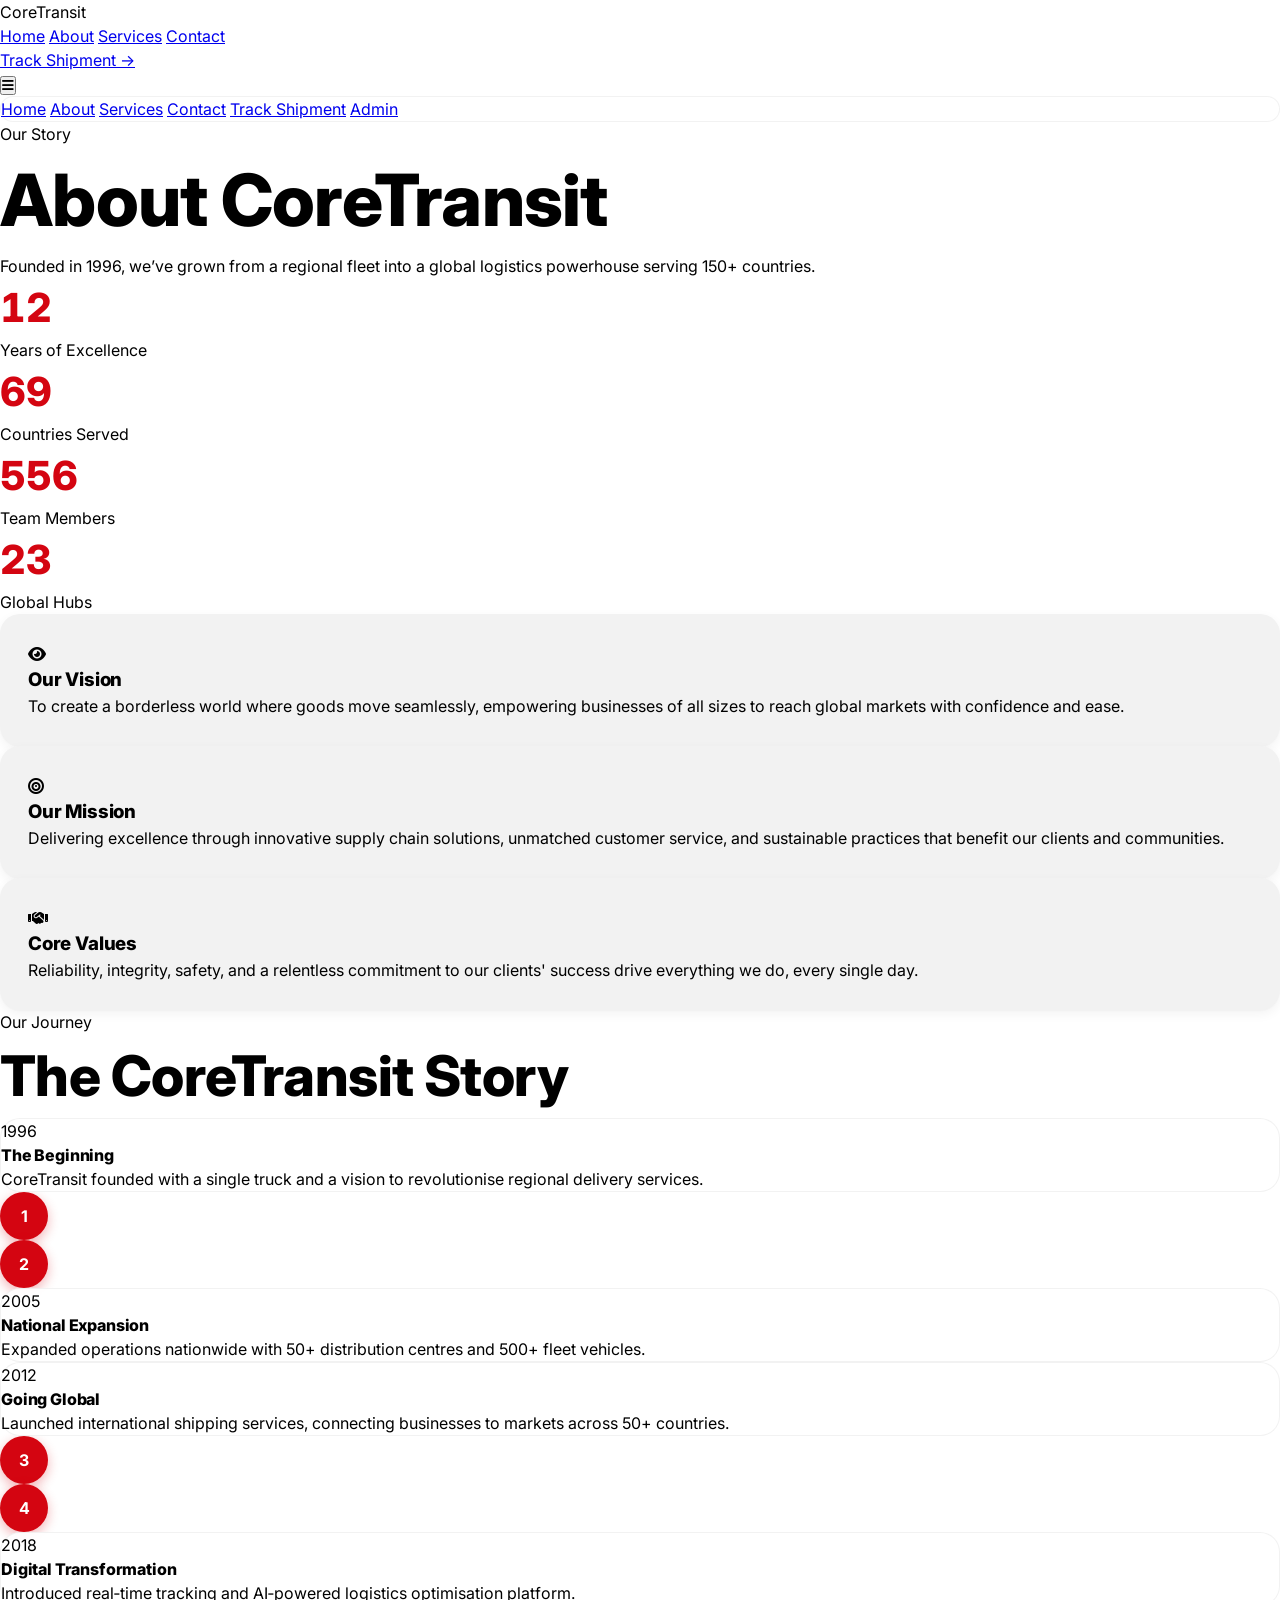
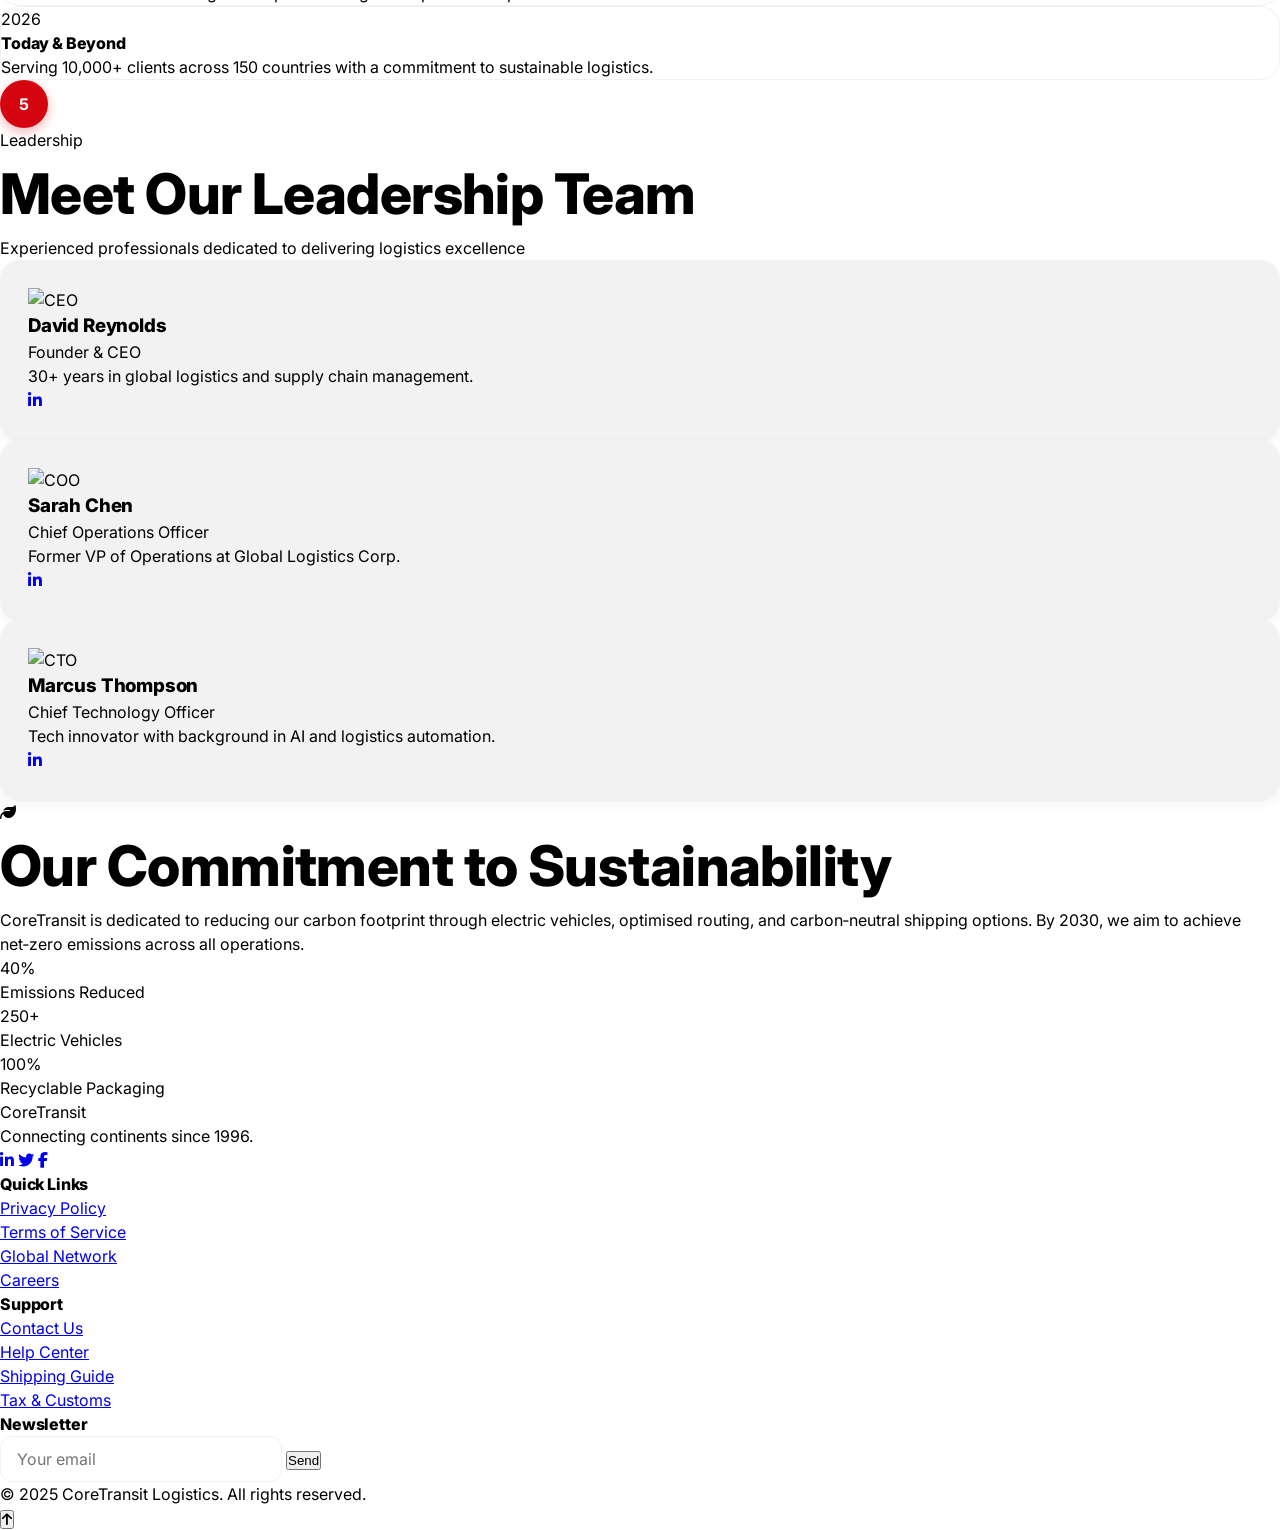
==== commit e3304b9c: "new branding" ====
--- a/about.html
+++ b/about.html
@@ -1,638 +1,418 @@
 <!DOCTYPE html>
-<html lang="en" class="scroll-smooth">
-
+<html lang="en">
 <head>
-    <meta charset="UTF-8">
-    <meta name="viewport" content="width=device-width, initial-scale=1.0, maximum-scale=1.0, user-scalable=yes">
-    <title>About Us | CoreTransit Logistics</title>
-
-    <!-- Google Fonts + Tailwind + AOS + FontAwesome -->
-    <link href="https://fonts.googleapis.com/css2?family=Inter:wght@300;400;500;600;700;800&display=swap"
-        rel="stylesheet">
-    <link href="https://fonts.googleapis.com/css2?family=Material+Symbols+Outlined:wght,FILL@100..700,0..1&display=swap"
-        rel="stylesheet">
-    <link rel="stylesheet" href="https://cdnjs.cloudflare.com/ajax/libs/font-awesome/6.4.0/css/all.min.css">
-    <link rel="stylesheet" href="https://unpkg.com/aos@next/dist/aos.css" />
-    <script src="https://cdn.tailwindcss.com"></script>
-    <script src="https://unpkg.com/aos@next/dist/aos.js"></script>
-
-    <!-- Supabase SDK (for newsletter) -->
-    <script src="https://cdn.jsdelivr.net/npm/@supabase/supabase-js@2"></script>
-
-    <script>
-        tailwind.config = {
-            darkMode: "class",
-            theme: {
-                extend: {
-                    colors: {
-                        "on-tertiary": "#ffffff",
-                        "inverse-surface": "#213145",
-                        "surface-dim": "#cbdbf5",
-                        "on-primary-fixed": "#00164e",
-                        "surface-tint": "#4059aa",
-                        "surface-container-low": "#eff4ff",
-                        "inverse-on-surface": "#eaf1ff",
-                        "on-tertiary-fixed-variant": "#004c6e",
-                        "background": "#f8f9ff",
-                        "tertiary": "#002e44",
-                        "surface-container": "#e5eeff",
-                        "inverse-primary": "#b6c4ff",
-                        "primary-fixed-dim": "#b6c4ff",
-                        "on-error": "#ffffff",
-                        "primary": "#00236f",
-                        "outline": "#757682",
-                        "on-tertiary-fixed": "#001e2f",
-                        "on-tertiary-container": "#36b6fb",
-                        "on-primary": "#ffffff",
-                        "secondary": "#9d4300",
-                        "surface-variant": "#d3e4fe",
-                        "tertiary-container": "#004565",
-                        "on-surface-variant": "#444651",
-                        "on-background": "#0b1c30",
-                        "outline-variant": "#c5c5d3",
-                        "on-secondary-container": "#5c2400",
-                        "on-secondary-fixed": "#341100",
-                        "surface-container-highest": "#d3e4fe",
-                        "on-surface": "#0b1c30",
-                        "secondary-container": "#fd761a",
-                        "tertiary-fixed-dim": "#89ceff",
-                        "secondary-fixed-dim": "#ffb690",
-                        "surface-bright": "#f8f9ff",
-                        "on-primary-fixed-variant": "#264191",
-                        "primary-fixed": "#dce1ff",
-                        "primary-container": "#1e3a8a",
-                        "tertiary-fixed": "#c9e6ff",
-                        "on-secondary": "#ffffff",
-                        "on-primary-container": "#90a8ff",
-                        "error-container": "#ffdad6",
-                        "surface-container-high": "#dce9ff",
-                        "surface-container-lowest": "#ffffff",
-                        "on-error-container": "#93000a",
-                        "surface": "#f8f9ff",
-                        "error": "#ba1a1a",
-                        "on-secondary-fixed-variant": "#783200",
-                        "secondary-fixed": "#ffdbca"
-                    },
-                    fontFamily: {
-                        sans: ['Inter', 'sans-serif'],
-                    },
-                }
-            }
+  <meta charset="UTF-8">
+  <meta name="viewport" content="width=device-width, initial-scale=1.0, maximum-scale=1.0, user-scalable=yes">
+  <title>About Us | CoreTransit Logistics</title>
+
+  <!-- Favicon -->
+  <link rel="icon" type="image/x-icon" href="https://cdn-icons-png.flaticon.com/512/3135/3135715.png">
+
+  <!-- Google Fonts + Tailwind + Icons + AOS + Supabase -->
+  <link href="https://fonts.googleapis.com/css2?family=Inter:opsz,wght@14..32,100..900&display=swap" rel="stylesheet">
+  <link rel="stylesheet" href="https://cdnjs.cloudflare.com/ajax/libs/font-awesome/6.4.0/css/all.min.css">
+  <link href="https://unpkg.com/aos@2.3.1/dist/aos.css" rel="stylesheet">
+  <script src="https://cdn.tailwindcss.com"></script>
+  <script src="https://unpkg.com/aos@2.3.1/dist/aos.js"></script>
+  <script src="https://cdn.jsdelivr.net/npm/@supabase/supabase-js@2"></script>
+
+  <!-- Our custom design system -->
+  <link rel="stylesheet" href="css/design-system.css">
+
+  <style>
+    /* Additional timeline styles */
+    .timeline-dot {
+      width: 48px;
+      height: 48px;
+      background: var(--color-secondary);
+      border-radius: 50%;
+      display: flex;
+      align-items: center;
+      justify-content: center;
+      color: white;
+      font-weight: bold;
+      box-shadow: 0 4px 12px rgba(212,5,17,0.3);
+    }
+    @media (max-width: 768px) {
+      .timeline-dot { width: 40px; height: 40px; font-size: 0.9rem; }
+    }
+  </style>
+</head>
+<body class="bg-white">
+
+<!-- ==================== NAVIGATION (identical to index) ==================== -->
+<header class="fixed w-full z-50 bg-white/90 backdrop-blur-md border-b border-gray-100 shadow-sm">
+  <nav class="flex justify-between items-center px-6 md:px-12 py-4 max-w-7xl mx-auto">
+    <div class="text-2xl font-extrabold text-black">
+      Core<span class="text-[#d40511]">Transit</span>
+    </div>
+    <div class="hidden md:flex gap-8 items-center">
+      <a href="index.html" class="text-gray-700 hover:text-black transition">Home</a>
+      <a href="about.html" class="font-semibold text-black border-b-2 border-[#ffcc00] pb-1">About</a>
+      <a href="services.html" class="text-gray-700 hover:text-black transition">Services</a>
+      <a href="contact.html" class="text-gray-700 hover:text-black transition">Contact</a>
+    </div>
+    <div class="hidden md:block">
+      <a href="track.html" class="bg-[#ffcc00] text-black px-6 py-2.5 rounded-full font-bold text-sm flex items-center gap-2 shadow-md hover:shadow-lg transition">
+        Track Shipment →
+      </a>
+    </div>
+    <button id="mobile-menu-btn" class="md:hidden text-2xl"><i class="fa-solid fa-bars"></i></button>
+  </nav>
+  <div id="mobile-menu" class="hidden md:hidden glass-card mx-4 rounded-2xl mt-2 p-4 shadow-xl">
+    <a href="index.html" class="block py-3">Home</a>
+    <a href="about.html" class="block py-3 font-bold">About</a>
+    <a href="services.html" class="block py-3">Services</a>
+    <a href="contact.html" class="block py-3">Contact</a>
+    <a href="track.html" class="block mt-3 bg-[#ffcc00] text-center py-3 rounded-full font-bold">Track Shipment</a>
+    <a href="dashboard.html" class="block mt-2 text-center text-sm text-gray-500">Admin</a>
+  </div>
+</header>
+
+<!-- ==================== HERO SECTION ==================== -->
+<section class="relative pt-32 pb-20 bg-gradient-to-b from-[#ffcc00]/10 to-transparent">
+  <div class="max-w-7xl mx-auto px-4 text-center">
+    <span class="inline-block bg-white/80 rounded-full px-5 py-2 text-sm font-bold text-[#d40511] shadow-sm">Our Story</span>
+    <h1 class="text-5xl md:text-7xl font-extrabold mt-6">About <span class="text-[#d40511]">CoreTransit</span></h1>
+    <p class="text-gray-600 text-xl max-w-3xl mx-auto mt-4">Founded in 1996, we’ve grown from a regional fleet into a global logistics powerhouse serving 150+ countries.</p>
+  </div>
+</section>
+
+<!-- ==================== STATS SECTION ==================== -->
+<section class="py-16 bg-white">
+  <div class="max-w-7xl mx-auto px-4">
+    <div class="grid grid-cols-2 md:grid-cols-4 gap-6">
+      <div class="text-center p-6 bg-[#f2f2f2] rounded-3xl shadow-sm" data-aos="fade-up">
+        <div class="stat-number text-4xl" data-value="28">0</div>
+        <p class="text-gray-600 mt-2">Years of Excellence</p>
+      </div>
+      <div class="text-center p-6 bg-[#f2f2f2] rounded-3xl shadow-sm" data-aos="fade-up" data-aos-delay="100">
+        <div class="stat-number text-4xl" data-value="150">0</div>
+        <p class="text-gray-600 mt-2">Countries Served</p>
+      </div>
+      <div class="text-center p-6 bg-[#f2f2f2] rounded-3xl shadow-sm" data-aos="fade-up" data-aos-delay="200">
+        <div class="stat-number text-4xl" data-value="1200">0</div>
+        <p class="text-gray-600 mt-2">Team Members</p>
+      </div>
+      <div class="text-center p-6 bg-[#f2f2f2] rounded-3xl shadow-sm" data-aos="fade-up" data-aos-delay="300">
+        <div class="stat-number text-4xl" data-value="50">0</div>
+        <p class="text-gray-600 mt-2">Global Hubs</p>
+      </div>
+    </div>
+  </div>
+</section>
+
+<!-- ==================== MISSION / VISION / VALUES ==================== -->
+<section class="py-20">
+  <div class="max-w-7xl mx-auto px-4 grid md:grid-cols-3 gap-8">
+    <div class="card" data-aos="fade-up">
+      <div class="w-16 h-16 bg-[#ffcc00]/20 rounded-2xl flex items-center justify-center text-[#d40511] text-2xl mb-4">
+        <i class="fa-solid fa-eye"></i>
+      </div>
+      <h3 class="text-2xl font-bold mb-3">Our Vision</h3>
+      <p class="text-gray-600">To create a borderless world where goods move seamlessly, empowering businesses of all sizes to reach global markets with confidence and ease.</p>
+    </div>
+    <div class="card" data-aos="fade-up" data-aos-delay="100">
+      <div class="w-16 h-16 bg-[#ffcc00]/20 rounded-2xl flex items-center justify-center text-[#d40511] text-2xl mb-4">
+        <i class="fa-solid fa-bullseye"></i>
+      </div>
+      <h3 class="text-2xl font-bold mb-3">Our Mission</h3>
+      <p class="text-gray-600">Delivering excellence through innovative supply chain solutions, unmatched customer service, and sustainable practices that benefit our clients and communities.</p>
+    </div>
+    <div class="card" data-aos="fade-up" data-aos-delay="200">
+      <div class="w-16 h-16 bg-[#ffcc00]/20 rounded-2xl flex items-center justify-center text-[#d40511] text-2xl mb-4">
+        <i class="fa-solid fa-handshake"></i>
+      </div>
+      <h3 class="text-2xl font-bold mb-3">Core Values</h3>
+      <p class="text-gray-600">Reliability, integrity, safety, and a relentless commitment to our clients' success drive everything we do, every single day.</p>
+    </div>
+  </div>
+</section>
+
+<!-- ==================== TIMELINE (Our Journey) ==================== -->
+<section class="py-20 bg-[#f2f2f2]">
+  <div class="max-w-7xl mx-auto px-4">
+    <div class="text-center mb-16" data-aos="fade-up">
+      <div class="flex items-center justify-center gap-3 mb-4">
+        <div class="h-px w-12 bg-gradient-to-r from-transparent to-[#d40511]"></div>
+        <span class="text-[#d40511] font-bold text-xs uppercase tracking-widest">Our Journey</span>
+        <div class="h-px w-12 bg-gradient-to-l from-transparent to-[#d40511]"></div>
+      </div>
+      <h2 class="text-4xl md:text-5xl font-extrabold">The CoreTransit <span class="text-[#d40511]">Story</span></h2>
+    </div>
+
+    <div class="relative">
+      <!-- Desktop timeline line -->
+      <div class="absolute left-1/2 transform -translate-x-1/2 h-full w-1 bg-gradient-to-b from-[#d40511] via-[#ffcc00] to-[#d40511] hidden md:block"></div>
+
+      <div class="space-y-12">
+        <!-- 1996 -->
+        <div class="flex flex-col md:flex-row items-center gap-8" data-aos="fade-right">
+          <div class="md:w-1/2 text-center md:text-right">
+            <div class="glass-card p-6 rounded-2xl shadow-lg">
+              <span class="text-[#d40511] font-bold text-lg">1996</span>
+              <h4 class="text-xl font-bold mt-2 mb-3">The Beginning</h4>
+              <p class="text-gray-600">CoreTransit founded with a single truck and a vision to revolutionise regional delivery services.</p>
+            </div>
+          </div>
+          <div class="hidden md:block timeline-dot">1</div>
+          <div class="md:w-1/2"></div>
+        </div>
+
+        <!-- 2005 -->
+        <div class="flex flex-col md:flex-row items-center gap-8" data-aos="fade-left">
+          <div class="md:w-1/2"></div>
+          <div class="hidden md:block timeline-dot">2</div>
+          <div class="md:w-1/2 text-center md:text-left">
+            <div class="glass-card p-6 rounded-2xl shadow-lg">
+              <span class="text-[#d40511] font-bold text-lg">2005</span>
+              <h4 class="text-xl font-bold mt-2 mb-3">National Expansion</h4>
+              <p class="text-gray-600">Expanded operations nationwide with 50+ distribution centres and 500+ fleet vehicles.</p>
+            </div>
+          </div>
+        </div>
+
+        <!-- 2012 -->
+        <div class="flex flex-col md:flex-row items-center gap-8" data-aos="fade-right">
+          <div class="md:w-1/2 text-center md:text-right">
+            <div class="glass-card p-6 rounded-2xl shadow-lg">
+              <span class="text-[#d40511] font-bold text-lg">2012</span>
+              <h4 class="text-xl font-bold mt-2 mb-3">Going Global</h4>
+              <p class="text-gray-600">Launched international shipping services, connecting businesses to markets across 50+ countries.</p>
+            </div>
+          </div>
+          <div class="hidden md:block timeline-dot">3</div>
+          <div class="md:w-1/2"></div>
+        </div>
+
+        <!-- 2018 -->
+        <div class="flex flex-col md:flex-row items-center gap-8" data-aos="fade-left">
+          <div class="md:w-1/2"></div>
+          <div class="hidden md:block timeline-dot">4</div>
+          <div class="md:w-1/2 text-center md:text-left">
+            <div class="glass-card p-6 rounded-2xl shadow-lg">
+              <span class="text-[#d40511] font-bold text-lg">2018</span>
+              <h4 class="text-xl font-bold mt-2 mb-3">Digital Transformation</h4>
+              <p class="text-gray-600">Introduced real‑time tracking and AI‑powered logistics optimisation platform.</p>
+            </div>
+          </div>
+        </div>
+
+        <!-- 2026 -->
+        <div class="flex flex-col md:flex-row items-center gap-8" data-aos="fade-right">
+          <div class="md:w-1/2 text-center md:text-right">
+            <div class="glass-card p-6 rounded-2xl shadow-lg">
+              <span class="text-[#d40511] font-bold text-lg">2026</span>
+              <h4 class="text-xl font-bold mt-2 mb-3">Today & Beyond</h4>
+              <p class="text-gray-600">Serving 10,000+ clients across 150 countries with a commitment to sustainable logistics.</p>
+            </div>
+          </div>
+          <div class="hidden md:block timeline-dot">5</div>
+          <div class="md:w-1/2"></div>
+        </div>
+      </div>
+    </div>
+  </div>
+</section>
+
+<!-- ==================== LEADERSHIP TEAM ==================== -->
+<section class="py-20">
+  <div class="max-w-7xl mx-auto px-4">
+    <div class="text-center mb-16" data-aos="fade-up">
+      <div class="flex items-center justify-center gap-3 mb-4">
+        <div class="h-px w-12 bg-gradient-to-r from-transparent to-[#d40511]"></div>
+        <span class="text-[#d40511] font-bold text-xs uppercase tracking-widest">Leadership</span>
+        <div class="h-px w-12 bg-gradient-to-l from-transparent to-[#d40511]"></div>
+      </div>
+      <h2 class="text-4xl md:text-5xl font-extrabold">Meet Our <span class="text-[#d40511]">Leadership Team</span></h2>
+      <p class="text-gray-600 text-lg mt-4 max-w-2xl mx-auto">Experienced professionals dedicated to delivering logistics excellence</p>
+    </div>
+
+    <div class="grid grid-cols-1 md:grid-cols-3 gap-8">
+      <!-- CEO -->
+      <div class="card text-center" data-aos="fade-up">
+        <img src="https://randomuser.me/api/portraits/men/52.jpg" alt="CEO" class="w-32 h-32 rounded-full object-cover mx-auto mb-4 border-4 border-[#ffcc00] shadow-lg">
+        <h3 class="text-xl font-bold">David Reynolds</h3>
+        <p class="text-[#d40511] font-semibold mb-3">Founder & CEO</p>
+        <p class="text-gray-600 text-sm">30+ years in global logistics and supply chain management.</p>
+        <div class="flex justify-center gap-3 mt-4">
+          <a href="#" class="w-10 h-10 bg-gray-100 rounded-full flex items-center justify-center text-gray-600 hover:bg-[#d40511] hover:text-white transition"><i class="fa-brands fa-linkedin-in"></i></a>
+        </div>
+      </div>
+      <!-- COO -->
+      <div class="card text-center" data-aos="fade-up" data-aos-delay="100">
+        <img src="https://randomuser.me/api/portraits/women/68.jpg" alt="COO" class="w-32 h-32 rounded-full object-cover mx-auto mb-4 border-4 border-[#ffcc00] shadow-lg">
+        <h3 class="text-xl font-bold">Sarah Chen</h3>
+        <p class="text-[#d40511] font-semibold mb-3">Chief Operations Officer</p>
+        <p class="text-gray-600 text-sm">Former VP of Operations at Global Logistics Corp.</p>
+        <div class="flex justify-center gap-3 mt-4">
+          <a href="#" class="w-10 h-10 bg-gray-100 rounded-full flex items-center justify-center text-gray-600 hover:bg-[#d40511] hover:text-white transition"><i class="fa-brands fa-linkedin-in"></i></a>
+        </div>
+      </div>
+      <!-- CTO -->
+      <div class="card text-center" data-aos="fade-up" data-aos-delay="200">
+        <img src="https://randomuser.me/api/portraits/men/45.jpg" alt="CTO" class="w-32 h-32 rounded-full object-cover mx-auto mb-4 border-4 border-[#ffcc00] shadow-lg">
+        <h3 class="text-xl font-bold">Marcus Thompson</h3>
+        <p class="text-[#d40511] font-semibold mb-3">Chief Technology Officer</p>
+        <p class="text-gray-600 text-sm">Tech innovator with background in AI and logistics automation.</p>
+        <div class="flex justify-center gap-3 mt-4">
+          <a href="#" class="w-10 h-10 bg-gray-100 rounded-full flex items-center justify-center text-gray-600 hover:bg-[#d40511] hover:text-white transition"><i class="fa-brands fa-linkedin-in"></i></a>
+        </div>
+      </div>
+    </div>
+  </div>
+</section>
+
+<!-- ==================== SUSTAINABILITY COMMITMENT ==================== -->
+<section class="py-20 bg-gradient-to-r from-[#d40511] to-[#a0040e] text-white">
+  <div class="max-w-7xl mx-auto px-4 text-center">
+    <i class="fa-solid fa-leaf text-5xl text-[#ffcc00] mb-6"></i>
+    <h2 class="text-3xl md:text-4xl font-bold mb-4" data-aos="fade-up">Our Commitment to Sustainability</h2>
+    <p class="text-white/80 text-lg max-w-3xl mx-auto mb-10" data-aos="fade-up" data-aos-delay="100">
+      CoreTransit is dedicated to reducing our carbon footprint through electric vehicles, optimised routing, and carbon‑neutral shipping options. By 2030, we aim to achieve net‑zero emissions across all operations.
+    </p>
+    <div class="flex flex-wrap justify-center gap-8 md:gap-12" data-aos="fade-up" data-aos-delay="200">
+      <div>
+        <div class="text-3xl md:text-4xl font-bold text-[#ffcc00]">40%</div>
+        <p class="text-white/60 text-sm">Emissions Reduced</p>
+      </div>
+      <div>
+        <div class="text-3xl md:text-4xl font-bold text-[#ffcc00]">250+</div>
+        <p class="text-white/60 text-sm">Electric Vehicles</p>
+      </div>
+      <div>
+        <div class="text-3xl md:text-4xl font-bold text-[#ffcc00]">100%</div>
+        <p class="text-white/60 text-sm">Recyclable Packaging</p>
+      </div>
+    </div>
+  </div>
+</section>
+
+<!-- ==================== FOOTER (identical to index) ==================== -->
+<footer class="bg-black text-white py-16">
+  <div class="max-w-7xl mx-auto px-4 grid md:grid-cols-4 gap-8">
+    <div>
+      <div class="text-2xl font-bold">Core<span class="text-[#ffcc00]">Transit</span></div>
+      <p class="text-gray-400 mt-4">Connecting continents since 1996.</p>
+      <div class="flex gap-4 mt-6">
+        <a href="#" class="text-gray-400 hover:text-white"><i class="fa-brands fa-linkedin-in"></i></a>
+        <a href="#" class="text-gray-400 hover:text-white"><i class="fa-brands fa-twitter"></i></a>
+        <a href="#" class="text-gray-400 hover:text-white"><i class="fa-brands fa-facebook-f"></i></a>
+      </div>
+    </div>
+    <div>
+      <h4 class="font-bold mb-4">Quick Links</h4>
+      <ul class="space-y-2 text-gray-400">
+        <li><a href="#" class="hover:text-white">Privacy Policy</a></li>
+        <li><a href="#" class="hover:text-white">Terms of Service</a></li>
+        <li><a href="#" class="hover:text-white">Global Network</a></li>
+        <li><a href="#" class="hover:text-white">Careers</a></li>
+      </ul>
+    </div>
+    <div>
+      <h4 class="font-bold mb-4">Support</h4>
+      <ul class="space-y-2 text-gray-400">
+        <li><a href="contact.html" class="hover:text-white">Contact Us</a></li>
+        <li><a href="#" class="hover:text-white">Help Center</a></li>
+        <li><a href="#" class="hover:text-white">Shipping Guide</a></li>
+        <li><a href="#" class="hover:text-white">Tax & Customs</a></li>
+      </ul>
+    </div>
+    <div>
+      <h4 class="font-bold mb-4">Newsletter</h4>
+      <div class="relative">
+        <input id="newsletter-email" type="email" placeholder="Your email" class="w-full bg-white/10 border border-gray-700 rounded-full px-4 py-2 text-white placeholder-gray-400">
+        <button id="newsletter-btn" class="absolute right-2 top-1/2 -translate-y-1/2 bg-[#ffcc00] text-black px-4 py-1 rounded-full text-sm font-bold">Send</button>
+      </div>
+      <div id="newsletter-msg" class="text-green-400 text-sm mt-2 hidden"></div>
+    </div>
+  </div>
+  <div class="text-center text-gray-500 text-sm mt-12 pt-8 border-t border-gray-800">© 2025 CoreTransit Logistics. All rights reserved.</div>
+</footer>
+
+<button id="back-to-top" class="back-to-top fixed bottom-6 right-6 w-12 h-12 bg-[#ffcc00] rounded-full shadow-lg flex items-center justify-center cursor-pointer z-50"><i class="fa-solid fa-arrow-up text-black"></i></button>
+
+<!-- ==================== SCRIPTS ==================== -->
+<script src="js/config.js"></script>
+<script src="js/main.js"></script>
+<script>
+  // Initialize AOS
+  AOS.init({ duration: 800, once: true, offset: 100 });
+
+  // Mobile menu toggle
+  const menuBtn = document.getElementById('mobile-menu-btn');
+  const mobileMenu = document.getElementById('mobile-menu');
+  if (menuBtn && mobileMenu) {
+    menuBtn.addEventListener('click', () => { mobileMenu.classList.toggle('hidden'); document.body.classList.toggle('mobile-menu-open'); });
+    document.addEventListener('click', (e) => { if (!mobileMenu.classList.contains('hidden') && !mobileMenu.contains(e.target) && !menuBtn.contains(e.target)) { mobileMenu.classList.add('hidden'); document.body.classList.remove('mobile-menu-open'); } });
+  }
+
+  // Back to top
+  const backBtn = document.getElementById('back-to-top');
+  window.addEventListener('scroll', () => { if (window.scrollY > 500) backBtn.classList.add('visible'); else backBtn.classList.remove('visible'); });
+  backBtn.addEventListener('click', () => window.scrollTo({ top: 0, behavior: 'smooth' }));
+
+  // Stats counter animation
+  function animateStats() {
+    const stats = document.querySelectorAll('.stat-number');
+    if (!stats.length) return;
+    const observer = new IntersectionObserver((entries) => {
+      entries.forEach(entry => {
+        if (entry.isIntersecting) {
+          const el = entry.target;
+          const target = parseFloat(el.getAttribute('data-value'));
+          let current = 0;
+          const increment = target / (2000 / 16);
+          const update = () => {
+            current += increment;
+            if (current < target) { el.textContent = Math.floor(current); requestAnimationFrame(update); }
+            else { el.textContent = target; }
+          };
+          requestAnimationFrame(update);
+          observer.unobserve(el);
         }
-    </script>
-
-    <style>
-        .glass-card {
-            background: rgba(255, 255, 255, 0.6);
-            backdrop-filter: blur(20px);
-            -webkit-backdrop-filter: blur(20px);
-            border: 1px solid rgba(255, 255, 255, 0.2);
-        }
-
-        .hero-gradient {
-            background: linear-gradient(to bottom, rgba(11, 28, 48, 0.6), rgba(11, 28, 48, 0.9));
-        }
-
-        .btn-primary-gradient {
-            background: linear-gradient(135deg, #36b6fb 0%, #00236f 100%);
-        }
-
-        .material-symbols-outlined {
-            font-variation-settings: 'FILL' 0, 'wght' 400, 'GRAD' 0, 'opsz' 24;
-            vertical-align: middle;
-        }
-
-        .back-to-top {
-            opacity: 0;
-            visibility: hidden;
-            transition: all 0.3s ease;
-        }
-
-        .back-to-top.visible {
-            opacity: 1;
-            visibility: visible;
-        }
-
-        @media (max-width: 768px) {
-            .back-to-top {
-                bottom: 16px !important;
-                right: 16px !important;
-                width: 48px !important;
-                height: 48px !important;
-            }
-        }
-
-        #mobile-menu {
-            transition: all 0.3s ease;
-        }
-
-        .mobile-menu-open {
-            overflow: hidden;
-        }
-
-        .timeline-step {
-            position: relative;
-            text-align: center;
-            flex: 1;
-        }
-
-        .step-icon {
-            width: 40px;
-            height: 40px;
-            border-radius: 50%;
-            background: #f1f5f9;
-            border: 2px solid #e2e8f0;
-            display: flex;
-            align-items: center;
-            justify-content: center;
-            margin: 0 auto;
-            transition: all 0.4s ease;
-            position: relative;
-            z-index: 2;
-        }
-
-        .timeline-step.completed .step-icon {
-            background: #9d4300;
-            border-color: #9d4300;
-            color: white;
-        }
-
-        .timeline-step.active .step-icon {
-            background: white;
-            border-color: #9d4300;
-            color: #9d4300;
-            box-shadow: 0 0 0 4px rgba(157, 67, 0, 0.2);
-        }
-    </style>
-</head>
-
-<body class="bg-background text-on-background font-sans overflow-x-hidden">
-
-    <!-- ========================================== -->
-    <!-- PREMIUM NAVIGATION (with mobile menu)      -->
-    <!-- ========================================== -->
-    <header
-        class="fixed w-full z-50 bg-white/60 backdrop-blur-md border-b border-white/20 shadow-sm transition-all duration-500"
-        id="navbar">
-        <nav class="flex justify-between items-center px-4 md:px-8 py-4 max-w-7xl mx-auto">
-            <div class="text-2xl font-bold text-primary dark:text-on-primary-container">
-                Core<span class="text-secondary">Transit</span>
-            </div>
-
-            <!-- Desktop Menu -->
-            <div class="hidden md:flex items-center gap-8">
-                <a href="index.html"
-                    class="text-on-surface hover:text-secondary transition-colors font-semibold text-sm uppercase tracking-wider">Home</a>
-                <a href="about.html"
-                    class="text-secondary border-b-2 border-secondary font-semibold text-sm uppercase tracking-wider">About</a>
-                <a href="services.html"
-                    class="text-on-surface hover:text-secondary transition-colors font-semibold text-sm uppercase tracking-wider">Services</a>
-                <a href="contact.html"
-                    class="text-on-surface hover:text-secondary transition-colors font-semibold text-sm uppercase tracking-wider">Contact</a>
-            </div>
-
-            <!-- Desktop Track Button -->
-            <div class="hidden md:flex items-center gap-3">
-                <a href="track.html"
-                    class="bg-primary hover:bg-primary/90 text-white px-6 py-2.5 rounded-full font-semibold text-sm flex items-center gap-2 transition-all shadow-md hover:shadow-lg">
-                    Track Shipment
-                    <span class="material-symbols-outlined text-[18px]">arrow_forward</span>
-                </a>
-            </div>
-
-            <!-- Mobile Hamburger Button -->
-            <button id="mobile-menu-btn" class="md:hidden text-primary text-2xl focus:outline-none">
-                <i class="fa-solid fa-bars"></i>
-            </button>
-        </nav>
-
-        <!-- Mobile Menu Panel -->
-        <div id="mobile-menu" class="hidden md:hidden glass-card mx-4 rounded-2xl mt-2 p-4 shadow-xl">
-            <a href="index.html"
-                class="block py-3 px-4 text-on-surface hover:bg-white/10 rounded-lg transition">Home</a>
-            <a href="about.html" class="block py-3 px-4 text-primary font-semibold rounded-lg bg-white/20">About</a>
-            <a href="services.html"
-                class="block py-3 px-4 text-on-surface hover:bg-white/10 rounded-lg transition">Services</a>
-            <a href="contact.html"
-                class="block py-3 px-4 text-on-surface hover:bg-white/10 rounded-lg transition">Contact</a>
-            <a href="track.html"
-                class="block mt-3 bg-primary text-white px-6 py-3 rounded-full font-semibold text-center">Track
-                Shipment</a>
-        </div>
-    </header>
-
-    <!-- ========================================== -->
-    <!-- HERO SECTION (About)                       -->
-    <!-- ========================================== -->
-    <section class="relative pt-32 pb-20 bg-gradient-to-b from-primary/10 to-transparent">
-        <div class="max-w-7xl mx-auto px-4 text-center">
-            <div class="inline-flex items-center glass-card rounded-full px-5 py-2 mb-6 border border-white/30 shadow-lg"
-                data-aos="fade-down">
-                <i class="fa-solid fa-building text-secondary mr-2 text-sm"></i>
-                <span class="text-primary font-semibold text-xs uppercase tracking-wider">Our Story</span>
-            </div>
-            <h1 class="text-4xl md:text-6xl font-extrabold text-primary mb-6" data-aos="fade-up">About <span
-                    class="text-secondary">CoreTransit</span></h1>
-            <p class="text-xl text-on-surface-variant max-w-3xl mx-auto leading-relaxed" data-aos="fade-up"
-                data-aos-delay="100">
-                Founded in 1996, CoreTransit has grown from a regional delivery fleet into a global logistics
-                powerhouse. We believe that modern commerce requires precision, transparency, and speed.
-            </p>
-        </div>
-    </section>
-
-    <!-- ========================================== -->
-    <!-- STATS SECTION (animated counters)          -->
-    <!-- ========================================== -->
-    <section class="py-16 bg-white">
-        <div class="max-w-7xl mx-auto px-4">
-            <div class="grid grid-cols-2 md:grid-cols-4 gap-6">
-                <div class="text-center p-6 bg-gradient-to-br from-white to-surface-container-low rounded-3xl shadow-xl border border-gray-100"
-                    data-aos="fade-up" data-aos-delay="100">
-                    <div class="text-3xl md:text-4xl font-extrabold text-secondary mb-2 stat-number" data-value="28">0
-                    </div>
-                    <p class="text-on-surface-variant font-medium">Years of Excellence</p>
-                </div>
-                <div class="text-center p-6 bg-gradient-to-br from-white to-surface-container-low rounded-3xl shadow-xl border border-gray-100"
-                    data-aos="fade-up" data-aos-delay="200">
-                    <div class="text-3xl md:text-4xl font-extrabold text-secondary mb-2 stat-number" data-value="150">0
-                    </div>
-                    <p class="text-on-surface-variant font-medium">Countries Served</p>
-                </div>
-                <div class="text-center p-6 bg-gradient-to-br from-white to-surface-container-low rounded-3xl shadow-xl border border-gray-100"
-                    data-aos="fade-up" data-aos-delay="300">
-                    <div class="text-3xl md:text-4xl font-extrabold text-secondary mb-2 stat-number" data-value="1200">0
-                    </div>
-                    <p class="text-on-surface-variant font-medium">Team Members</p>
-                </div>
-                <div class="text-center p-6 bg-gradient-to-br from-white to-surface-container-low rounded-3xl shadow-xl border border-gray-100"
-                    data-aos="fade-up" data-aos-delay="400">
-                    <div class="text-3xl md:text-4xl font-extrabold text-secondary mb-2 stat-number" data-value="50">0
-                    </div>
-                    <p class="text-on-surface-variant font-medium">Global Hubs</p>
-                </div>
-            </div>
-        </div>
-    </section>
-
-    <!-- ========================================== -->
-    <!-- MISSION, VISION, VALUES                    -->
-    <!-- ========================================== -->
-    <section class="py-20 bg-background">
-        <div class="max-w-7xl mx-auto px-4 grid grid-cols-1 md:grid-cols-3 gap-8">
-            <div class="glass-card p-8 rounded-3xl" data-aos="fade-up" data-aos-delay="100">
-                <div
-                    class="w-16 h-16 bg-secondary/20 rounded-2xl flex items-center justify-center text-secondary text-2xl mb-6">
-                    <i class="fa-solid fa-eye"></i></div>
-                <h3 class="text-2xl font-bold text-primary mb-4">Our Vision</h3>
-                <p class="text-on-surface-variant leading-relaxed">To create a borderless world where goods move
-                    seamlessly, empowering businesses of all sizes to reach global markets with confidence and ease.</p>
-            </div>
-            <div class="glass-card p-8 rounded-3xl" data-aos="fade-up" data-aos-delay="200">
-                <div
-                    class="w-16 h-16 bg-secondary/20 rounded-2xl flex items-center justify-center text-secondary text-2xl mb-6">
-                    <i class="fa-solid fa-bullseye"></i></div>
-                <h3 class="text-2xl font-bold text-primary mb-4">Our Mission</h3>
-                <p class="text-on-surface-variant leading-relaxed">Delivering excellence through innovative supply chain
-                    solutions, unmatched customer service, and sustainable practices that benefit our clients and
-                    communities.</p>
-            </div>
-            <div class="glass-card p-8 rounded-3xl" data-aos="fade-up" data-aos-delay="300">
-                <div
-                    class="w-16 h-16 bg-secondary/20 rounded-2xl flex items-center justify-center text-secondary text-2xl mb-6">
-                    <i class="fa-solid fa-handshake"></i></div>
-                <h3 class="text-2xl font-bold text-primary mb-4">Core Values</h3>
-                <p class="text-on-surface-variant leading-relaxed">Reliability, integrity, safety, and a relentless
-                    commitment to our clients' success drive everything we do, every single day.</p>
-            </div>
-        </div>
-    </section>
-
-    <!-- ========================================== -->
-    <!-- TIMELINE SECTION (Our Journey)             -->
-    <!-- ========================================== -->
-    <section class="py-20 bg-surface-container-low">
-        <div class="max-w-7xl mx-auto px-4">
-            <div class="text-center mb-16" data-aos="fade-up">
-                <div class="flex items-center justify-center gap-3 mb-4">
-                    <div class="h-px w-12 bg-gradient-to-r from-transparent to-secondary"></div>
-                    <span class="text-secondary font-bold text-xs uppercase tracking-widest">Our Journey</span>
-                    <div class="h-px w-12 bg-gradient-to-l from-transparent to-secondary"></div>
-                </div>
-                <h2 class="text-4xl md:text-5xl font-extrabold text-primary">The CoreTransit <span
-                        class="text-secondary">Story</span></h2>
-            </div>
-
-            <div class="relative">
-                <!-- Timeline Line (Desktop) -->
-                <div
-                    class="absolute left-1/2 transform -translate-x-1/2 h-full w-1 bg-gradient-to-b from-secondary via-primary to-secondary hidden md:block">
-                </div>
-
-                <div class="space-y-12">
-                    <!-- 1996 -->
-                    <div class="flex flex-col md:flex-row items-center gap-8" data-aos="fade-right">
-                        <div class="md:w-1/2 text-center md:text-right">
-                            <div class="glass-card p-6 rounded-2xl shadow-lg">
-                                <span class="text-secondary font-bold text-lg">1996</span>
-                                <h4 class="text-xl font-bold text-primary mt-2 mb-3">The Beginning</h4>
-                                <p class="text-on-surface-variant">CoreTransit founded with a single truck and a vision
-                                    to revolutionize regional delivery services.</p>
-                            </div>
-                        </div>
-                        <div
-                            class="hidden md:block w-12 h-12 bg-secondary rounded-full border-4 border-white shadow-lg z-10">
-                        </div>
-                        <div class="md:w-1/2"></div>
-                    </div>
-
-                    <!-- 2005 -->
-                    <div class="flex flex-col md:flex-row items-center gap-8" data-aos="fade-left">
-                        <div class="md:w-1/2"></div>
-                        <div
-                            class="hidden md:block w-12 h-12 bg-secondary rounded-full border-4 border-white shadow-lg z-10">
-                        </div>
-                        <div class="md:w-1/2 text-center md:text-left">
-                            <div class="glass-card p-6 rounded-2xl shadow-lg">
-                                <span class="text-secondary font-bold text-lg">2005</span>
-                                <h4 class="text-xl font-bold text-primary mt-2 mb-3">National Expansion</h4>
-                                <p class="text-on-surface-variant">Expanded operations nationwide with 50+ distribution
-                                    centers and 500+ fleet vehicles.</p>
-                            </div>
-                        </div>
-                    </div>
-
-                    <!-- 2012 -->
-                    <div class="flex flex-col md:flex-row items-center gap-8" data-aos="fade-right">
-                        <div class="md:w-1/2 text-center md:text-right">
-                            <div class="glass-card p-6 rounded-2xl shadow-lg">
-                                <span class="text-secondary font-bold text-lg">2012</span>
-                                <h4 class="text-xl font-bold text-primary mt-2 mb-3">Going Global</h4>
-                                <p class="text-on-surface-variant">Launched international shipping services, connecting
-                                    businesses to markets across 50+ countries.</p>
-                            </div>
-                        </div>
-                        <div
-                            class="hidden md:block w-12 h-12 bg-secondary rounded-full border-4 border-white shadow-lg z-10">
-                        </div>
-                        <div class="md:w-1/2"></div>
-                    </div>
-
-                    <!-- 2018 -->
-                    <div class="flex flex-col md:flex-row items-center gap-8" data-aos="fade-left">
-                        <div class="md:w-1/2"></div>
-                        <div
-                            class="hidden md:block w-12 h-12 bg-secondary rounded-full border-4 border-white shadow-lg z-10">
-                        </div>
-                        <div class="md:w-1/2 text-center md:text-left">
-                            <div class="glass-card p-6 rounded-2xl shadow-lg">
-                                <span class="text-secondary font-bold text-lg">2018</span>
-                                <h4 class="text-xl font-bold text-primary mt-2 mb-3">Digital Transformation</h4>
-                                <p class="text-on-surface-variant">Introduced real-time tracking and AI-powered
-                                    logistics optimization platform.</p>
-                            </div>
-                        </div>
-                    </div>
-
-                    <!-- 2026 -->
-                    <div class="flex flex-col md:flex-row items-center gap-8" data-aos="fade-right">
-                        <div class="md:w-1/2 text-center md:text-right">
-                            <div class="glass-card p-6 rounded-2xl shadow-lg">
-                                <span class="text-secondary font-bold text-lg">2026</span>
-                                <h4 class="text-xl font-bold text-primary mt-2 mb-3">Today & Beyond</h4>
-                                <p class="text-on-surface-variant">Serving 10,000+ clients across 150 countries with a
-                                    commitment to sustainable logistics.</p>
-                            </div>
-                        </div>
-                        <div
-                            class="hidden md:block w-12 h-12 bg-secondary rounded-full border-4 border-white shadow-lg z-10">
-                        </div>
-                        <div class="md:w-1/2"></div>
-                    </div>
-                </div>
-            </div>
-        </div>
-    </section>
-
-    <!-- ========================================== -->
-    <!-- LEADERSHIP TEAM                            -->
-    <!-- ========================================== -->
-    <section class="py-20 bg-background">
-        <div class="max-w-7xl mx-auto px-4">
-            <div class="text-center mb-16" data-aos="fade-up">
-                <div class="flex items-center justify-center gap-3 mb-4">
-                    <div class="h-px w-12 bg-gradient-to-r from-transparent to-secondary"></div>
-                    <span class="text-secondary font-bold text-xs uppercase tracking-widest">Leadership</span>
-                    <div class="h-px w-12 bg-gradient-to-l from-transparent to-secondary"></div>
-                </div>
-                <h2 class="text-4xl md:text-5xl font-extrabold text-primary">Meet Our <span
-                        class="text-secondary">Leadership Team</span></h2>
-                <p class="text-on-surface-variant text-lg mt-4 max-w-2xl mx-auto">Experienced professionals dedicated to
-                    delivering logistics excellence</p>
-            </div>
-
-            <div class="grid grid-cols-1 md:grid-cols-3 gap-8">
-                <!-- CEO -->
-                <div class="glass-card p-8 text-center rounded-3xl" data-aos="fade-up" data-aos-delay="100">
-                    <img src="https://images.unsplash.com/photo-1560250097-0b93528c311a?w=200" alt="CEO"
-                        class="w-32 h-32 rounded-full object-cover mx-auto mb-4 border-4 border-secondary shadow-lg">
-                    <h3 class="text-xl font-bold text-primary">David Reynolds</h3>
-                    <p class="text-secondary font-semibold mb-3">Founder & CEO</p>
-                    <p class="text-on-surface-variant text-sm">30+ years in global logistics and supply chain
-                        management.</p>
-                    <div class="flex justify-center gap-3 mt-4">
-                        <a href="#"
-                            class="w-10 h-10 bg-white/20 rounded-full flex items-center justify-center text-secondary hover:bg-secondary hover:text-white transition"><i
-                                class="fa-brands fa-linkedin-in"></i></a>
-                    </div>
-                </div>
-                <!-- COO -->
-                <div class="glass-card p-8 text-center rounded-3xl" data-aos="fade-up" data-aos-delay="200">
-                    <img src="https://images.unsplash.com/photo-1573496359142-b8d87734a5a2?w=200" alt="COO"
-                        class="w-32 h-32 rounded-full object-cover mx-auto mb-4 border-4 border-secondary shadow-lg">
-                    <h3 class="text-xl font-bold text-primary">Sarah Chen</h3>
-                    <p class="text-secondary font-semibold mb-3">Chief Operations Officer</p>
-                    <p class="text-on-surface-variant text-sm">Former VP of Operations at Global Logistics Corp.</p>
-                    <div class="flex justify-center gap-3 mt-4">
-                        <a href="#"
-                            class="w-10 h-10 bg-white/20 rounded-full flex items-center justify-center text-secondary hover:bg-secondary hover:text-white transition"><i
-                                class="fa-brands fa-linkedin-in"></i></a>
-                    </div>
-                </div>
-                <!-- CTO -->
-                <div class="glass-card p-8 text-center rounded-3xl" data-aos="fade-up" data-aos-delay="300">
-                    <img src="https://images.unsplash.com/photo-1472099645785-5658abf4ff4e?w=200" alt="CTO"
-                        class="w-32 h-32 rounded-full object-cover mx-auto mb-4 border-4 border-secondary shadow-lg">
-                    <h3 class="text-xl font-bold text-primary">Marcus Thompson</h3>
-                    <p class="text-secondary font-semibold mb-3">Chief Technology Officer</p>
-                    <p class="text-on-surface-variant text-sm">Tech innovator with background in AI and logistics
-                        automation.</p>
-                    <div class="flex justify-center gap-3 mt-4">
-                        <a href="#"
-                            class="w-10 h-10 bg-white/20 rounded-full flex items-center justify-center text-secondary hover:bg-secondary hover:text-white transition"><i
-                                class="fa-brands fa-linkedin-in"></i></a>
-                    </div>
-                </div>
-            </div>
-        </div>
-    </section>
-
-    <!-- ========================================== -->
-    <!-- SUSTAINABILITY COMMITMENT                  -->
-    <!-- ========================================== -->
-    <section class="py-20 bg-gradient-to-r from-primary to-primary/90">
-        <div class="max-w-7xl mx-auto px-4 text-center text-white">
-            <i class="fa-solid fa-leaf text-5xl text-secondary mb-6"></i>
-            <h2 class="text-3xl md:text-4xl font-bold mb-4" data-aos="fade-up">Our Commitment to Sustainability</h2>
-            <p class="text-white/80 text-lg max-w-3xl mx-auto mb-10" data-aos="fade-up" data-aos-delay="100">
-                CoreTransit is dedicated to reducing our carbon footprint through electric vehicles, optimized routing,
-                and carbon-neutral shipping options. By 2030, we aim to achieve net-zero emissions across all
-                operations.
-            </p>
-            <div class="flex flex-wrap justify-center gap-8 md:gap-12" data-aos="fade-up" data-aos-delay="200">
-                <div>
-                    <div class="text-3xl md:text-4xl font-bold text-secondary">40%</div>
-                    <p class="text-white/60 text-sm">Emissions Reduced</p>
-                </div>
-                <div>
-                    <div class="text-3xl md:text-4xl font-bold text-secondary">250+</div>
-                    <p class="text-white/60 text-sm">Electric Vehicles</p>
-                </div>
-                <div>
-                    <div class="text-3xl md:text-4xl font-bold text-secondary">100%</div>
-                    <p class="text-white/60 text-sm">Recyclable Packaging</p>
-                </div>
-            </div>
-        </div>
-    </section>
-
-    <!-- ========================================== -->
-    <!-- FOOTER (with working newsletter)           -->
-    <!-- ========================================== -->
-    <footer class="bg-on-background py-24">
-        <div class="max-w-7xl mx-auto px-4 grid grid-cols-1 md:grid-cols-4 gap-8 mb-20">
-            <div>
-                <div class="text-2xl font-bold text-white mb-8">CoreTransit</div>
-                <p class="text-white/50 mb-8 max-w-xs">Connecting continents and streamlining supply chains through
-                    innovation and reliability since 1996.</p>
-                <div class="flex gap-4"><a href="#"
-                        class="w-10 h-10 rounded-full bg-white/10 flex items-center justify-center text-white hover:bg-secondary transition"><i
-                            class="fa-brands fa-linkedin-in"></i></a><a href="#"
-                        class="w-10 h-10 rounded-full bg-white/10 flex items-center justify-center text-white hover:bg-secondary transition"><i
-                            class="fa-brands fa-twitter"></i></a><a href="#"
-                        class="w-10 h-10 rounded-full bg-white/10 flex items-center justify-center text-white hover:bg-secondary transition"><i
-                            class="fa-brands fa-facebook-f"></i></a></div>
-            </div>
-            <div>
-                <h4 class="text-white font-semibold uppercase tracking-widest text-sm mb-8">Quick Links</h4>
-                <ul class="space-y-4">
-                    <li><a href="#" class="text-white/50 hover:text-white transition">Privacy Policy</a></li>
-                    <li><a href="#" class="text-white/50 hover:text-white transition">Terms of Service</a></li>
-                    <li><a href="#" class="text-white/50 hover:text-white transition">Global Network</a></li>
-                    <li><a href="#" class="text-white/50 hover:text-white transition">Careers</a></li>
-                </ul>
-            </div>
-            <div>
-                <h4 class="text-white font-semibold uppercase tracking-widest text-sm mb-8">Support</h4>
-                <ul class="space-y-4">
-                    <li><a href="#" class="text-white/50 hover:text-white transition">Help Center</a></li>
-                    <li><a href="#" class="text-white/50 hover:text-white transition">Shipping Guide</a></li>
-                    <li><a href="#" class="text-white/50 hover:text-white transition">Tax &amp; Customs</a></li>
-                    <li><a href="contact.html" class="text-white/50 hover:text-white transition">Contact Us</a></li>
-                </ul>
-            </div>
-            <div>
-                <h4 class="text-white font-semibold uppercase tracking-widest text-sm mb-8">Newsletter</h4>
-                <p class="text-white/50 mb-6">Stay updated with our latest logistics insights.</p>
-                <div class="relative"><input type="email" id="newsletter-email"
-                        class="w-full bg-white/5 border border-white/10 rounded-xl px-6 py-4 text-white focus:ring-1 focus:ring-secondary outline-none"
-                        placeholder="Email address"><button id="newsletter-btn"
-                        class="absolute right-2 top-2 bg-secondary text-white p-2 rounded-lg hover:bg-secondary/80 transition"><span
-                            class="material-symbols-outlined">send</span></button></div>
-                <div id="newsletter-msg" class="text-green-400 text-sm mt-2 hidden"></div>
-            </div>
-        </div>
-        <div
-            class="max-w-7xl mx-auto px-4 pt-8 border-t border-white/10 flex flex-col md:flex-row justify-between items-center gap-6">
-            <p class="text-white/30 text-sm">© 2025 CoreTransit Logistics. All rights reserved.</p><a href="#top"
-                class="flex items-center gap-2 text-white font-semibold hover:text-secondary transition">Back to top
-                <span class="material-symbols-outlined">arrow_upward</span></a>
-        </div>
-    </footer>
-
-    <!-- Back to Top Button -->
-    <button id="back-to-top"
-        class="back-to-top fixed bottom-8 right-8 w-14 h-14 bg-gradient-to-br from-secondary to-secondary/80 text-white rounded-full shadow-xl hover:shadow-2xl transition-all flex items-center justify-center text-xl z-40 border-2 border-white/30"><i
-            class="fa-solid fa-arrow-up"></i></button>
-
-    <!-- ========================================== -->
-    <!-- SCRIPTS                                    -->
-    <!-- ========================================== -->
-    <script src="js/config.js"></script>
-    <script>
-        // Initialize AOS
-        AOS.init({ duration: 800, once: true, offset: 100 });
-
-        // Mobile menu toggle
-        const menuBtn = document.getElementById('mobile-menu-btn');
-        const mobileMenu = document.getElementById('mobile-menu');
-        if (menuBtn && mobileMenu) {
-            menuBtn.addEventListener('click', () => { mobileMenu.classList.toggle('hidden'); document.body.classList.toggle('mobile-menu-open'); });
-            document.addEventListener('click', (e) => { if (!mobileMenu.classList.contains('hidden') && !mobileMenu.contains(e.target) && !menuBtn.contains(e.target)) { mobileMenu.classList.add('hidden'); document.body.classList.remove('mobile-menu-open'); } });
-        }
-
-        // Back to top button
-        const backToTop = document.getElementById('back-to-top');
-        window.addEventListener('scroll', () => { if (window.scrollY > 500) backToTop.classList.add('visible'); else backToTop.classList.remove('visible'); });
-        backToTop.addEventListener('click', () => window.scrollTo({ top: 0, behavior: 'smooth' }));
-
-        // Stats counter animation
-        function animateStatsOnScroll() {
-            const stats = document.querySelectorAll('.stat-number');
-            if (!stats.length) return;
-            const observer = new IntersectionObserver((entries) => {
-                entries.forEach(entry => {
-                    if (entry.isIntersecting) {
-                        const el = entry.target;
-                        const target = parseFloat(el.getAttribute('data-value'));
-                        let current = 0;
-                        const increment = target / (2000 / 16);
-                        const update = () => {
-                            current += increment;
-                            if (current < target) { el.textContent = Math.floor(current); requestAnimationFrame(update); }
-                            else { el.textContent = target; }
-                        };
-                        requestAnimationFrame(update);
-                        observer.unobserve(el);
-                    }
-                });
-            }, { threshold: 0.5 });
-            stats.forEach(stat => observer.observe(stat));
-        }
-        setTimeout(animateStatsOnScroll, 500);
-
-        // Newsletter subscription (Supabase or mock)
-        const newsletterBtn = document.getElementById('newsletter-btn');
-        const newsletterEmail = document.getElementById('newsletter-email');
-        const newsletterMsg = document.getElementById('newsletter-msg');
-        if (newsletterBtn && newsletterEmail) {
-            newsletterBtn.addEventListener('click', async () => {
-                const email = newsletterEmail.value.trim();
-                if (!email || !/^\S+@\S+\.\S+$/.test(email)) { newsletterMsg.textContent = 'Please enter a valid email.'; newsletterMsg.classList.remove('hidden'); newsletterMsg.classList.add('text-red-400'); setTimeout(() => newsletterMsg.classList.add('hidden'), 3000); return; }
-                let success = false;
-                if (typeof supabaseClient !== 'undefined' && supabaseClient) {
-                    try {
-                        const { error } = await supabaseClient.from('newsletter_subscribers').insert([{ email, subscribed_at: new Date() }]);
-                        if (!error) success = true;
-                    } catch (e) { console.warn(e); }
-                }
-                if (!success) { console.log('Mock subscription'); success = true; }
-                if (success) { newsletterEmail.value = ''; newsletterMsg.textContent = 'Subscribed successfully!'; newsletterMsg.classList.remove('hidden', 'text-red-400'); newsletterMsg.classList.add('text-green-400'); setTimeout(() => newsletterMsg.classList.add('hidden'), 3000); }
-                else { newsletterMsg.textContent = 'Subscription failed. Try again.'; newsletterMsg.classList.remove('hidden'); newsletterMsg.classList.add('text-red-400'); setTimeout(() => newsletterMsg.classList.add('hidden'), 3000); }
-            });
-        }
-    </script>
-    <script src="js/main.js"></script>
+      });
+    }, { threshold: 0.5 });
+    stats.forEach(stat => observer.observe(stat));
+  }
+  setTimeout(animateStats, 500);
+
+  // Newsletter subscription (Supabase or mock)
+  const newsletterBtn = document.getElementById('newsletter-btn');
+  const newsletterEmail = document.getElementById('newsletter-email');
+  const newsletterMsg = document.getElementById('newsletter-msg');
+  if (newsletterBtn && newsletterEmail) {
+    newsletterBtn.addEventListener('click', async () => {
+      const email = newsletterEmail.value.trim();
+      if (!email || !/^\S+@\S+\.\S+$/.test(email)) {
+        newsletterMsg.textContent = 'Valid email required.';
+        newsletterMsg.classList.remove('hidden');
+        newsletterMsg.classList.add('text-red-400');
+        setTimeout(() => newsletterMsg.classList.add('hidden'), 3000);
+        return;
+      }
+      let success = false;
+      if (typeof supabaseClient !== 'undefined' && supabaseClient) {
+        try {
+          const { error } = await supabaseClient.from('newsletter_subscribers').insert([{ email, subscribed_at: new Date() }]);
+          if (!error) success = true;
+        } catch (e) { console.warn(e); }
+      }
+      if (!success) { console.log('Mock subscription'); success = true; }
+      if (success) {
+        newsletterEmail.value = '';
+        newsletterMsg.textContent = 'Subscribed!';
+        newsletterMsg.classList.remove('hidden', 'text-red-400');
+        newsletterMsg.classList.add('text-green-400');
+        setTimeout(() => newsletterMsg.classList.add('hidden'), 3000);
+      } else {
+        newsletterMsg.textContent = 'Subscription failed.';
+        newsletterMsg.classList.remove('hidden');
+        newsletterMsg.classList.add('text-red-400');
+        setTimeout(() => newsletterMsg.classList.add('hidden'), 3000);
+      }
+    });
+  }
+</script>
 </body>
-
 </html>
--- a/css/design-system.css
+++ b/css/design-system.css
@@ -0,0 +1,267 @@
+/* ==========================================
+   CoreTransit Design System – DHL Inspired
+   Light, rounded, friendly, with yellow/red accents
+   ========================================== */
+
+/* ---------- CSS Variables (Tokens) ---------- */
+:root {
+  /* Colors */
+  --color-bg: #ffffff;
+  --color-bg-secondary: #f2f2f2;
+  --color-text: #000000;
+  --color-text-secondary: #666666;
+  --color-border: #f2f2f2;
+  --color-primary: #ffcc00;      /* DHL yellow */
+  --color-secondary: #d40511;    /* DHL red */
+  --color-link: #0000ee;
+  --color-accent-blue: #3860be;
+
+  /* Spacing (7px base) */
+  --space-1: 7px;
+  --space-2: 14px;
+  --space-3: 21px;
+  --space-4: 28px;
+  --space-5: 35px;
+  --space-6: 42px;
+  --space-8: 56px;
+
+  /* Border Radius */
+  --radius-button: 12px;
+  --radius-card: 20px;
+  --radius-subtle: 2px;
+
+  /* Shadows (chromatic, from DHL) */
+  --shadow-low: rgba(50, 50, 50, 0.5) 0px 1px 4px 0px;
+  --shadow-mid: rgb(128, 128, 128) 0px 0px 10px 0px;
+  --shadow-card: 0 4px 12px rgba(0, 0, 0, 0.05), 0 1px 2px rgba(0, 0, 0, 0.03);
+  --shadow-hover: 0 12px 24px -8px rgba(0, 0, 0, 0.1);
+}
+
+/* ---------- Global Reset & Typography ---------- */
+* {
+  margin: 0;
+  padding: 0;
+  box-sizing: border-box;
+}
+
+body {
+  font-family: 'Inter', system-ui, -apple-system, BlinkMacSystemFont, 'Segoe UI', sans-serif;
+  background: var(--color-bg);
+  color: var(--color-text);
+  line-height: 1.5;
+}
+
+h1, h2, h3, h4, h5, h6 {
+  font-weight: 800;
+  letter-spacing: -0.01em;
+}
+
+/* ---------- Buttons (from spec, improved) ---------- */
+.btn-primary {
+  background: var(--color-primary);
+  color: black;
+  border-radius: var(--radius-button);
+  padding: 12px 24px;
+  font-weight: 700;
+  transition: all 0.2s ease;
+  display: inline-flex;
+  align-items: center;
+  gap: 8px;
+  cursor: pointer;
+  border: none;
+}
+.btn-primary:hover {
+  background: #e6b800;
+  transform: scale(0.98);
+}
+
+.btn-secondary {
+  background: var(--color-secondary);
+  color: white;
+  border-radius: var(--radius-button);
+  padding: 12px 24px;
+  font-weight: 700;
+  transition: background 0.2s;
+  cursor: pointer;
+  border: none;
+}
+.btn-secondary:hover {
+  background: #b0040e;
+}
+
+.btn-outline {
+  border: 1px solid var(--color-secondary);
+  background: transparent;
+  color: var(--color-secondary);
+  border-radius: var(--radius-button);
+  padding: 12px 24px;
+  font-weight: 700;
+  transition: all 0.2s;
+  cursor: pointer;
+}
+.btn-outline:hover {
+  background: var(--color-secondary);
+  color: white;
+}
+
+.btn-ghost {
+  background: transparent;
+  color: var(--color-link);
+  border-radius: var(--radius-button);
+  padding: 8px 16px;
+  font-weight: 500;
+  cursor: pointer;
+  border: none;
+}
+.btn-ghost:hover {
+  text-decoration: underline;
+}
+
+/* ---------- Cards ---------- */
+.card {
+  background: var(--color-bg-secondary);
+  border-radius: var(--radius-card);
+  padding: var(--space-4);
+  box-shadow: var(--shadow-card);
+  transition: transform 0.2s, box-shadow 0.2s;
+}
+.card:hover {
+  transform: translateY(-4px);
+  box-shadow: var(--shadow-hover);
+}
+
+/* Glass morphism (for hero, modals) */
+.glass-card {
+  background: rgba(255, 255, 255, 0.85);
+  backdrop-filter: blur(12px);
+  border: 1px solid rgba(0, 0, 0, 0.05);
+  border-radius: 20px;
+}
+
+/* ---------- Status Badges (for tracking/admin) ---------- */
+.status-badge {
+  display: inline-block;
+  padding: 4px 12px;
+  border-radius: 50px;
+  font-size: 0.75rem;
+  font-weight: 700;
+  text-transform: uppercase;
+  letter-spacing: 0.5px;
+}
+.status-pending { background: #fef3c7; color: #92400e; }
+.status-transit { background: #dbeafe; color: #1e40af; }
+.status-outfordelivery { background: #e0e7ff; color: #3730a3; }
+.status-delivered { background: #d1fae5; color: #065f46; }
+
+/* ---------- Timeline Stepper (tracking page) ---------- */
+.timeline-step {
+  position: relative;
+  text-align: center;
+  flex: 1;
+}
+.step-icon {
+  width: 44px;
+  height: 44px;
+  border-radius: 50%;
+  background: var(--color-bg-secondary);
+  border: 2px solid #e5e5e5;
+  display: flex;
+  align-items: center;
+  justify-content: center;
+  margin: 0 auto;
+  transition: all 0.3s;
+}
+.timeline-step.completed .step-icon {
+  background: var(--color-secondary);
+  border-color: var(--color-secondary);
+  color: white;
+}
+.timeline-step.active .step-icon {
+  background: white;
+  border-color: var(--color-primary);
+  color: var(--color-primary);
+  box-shadow: 0 0 0 4px rgba(255, 204, 0, 0.3);
+}
+.timeline-step p {
+  font-size: 12px;
+  margin-top: 12px;
+  font-weight: 600;
+}
+@media (max-width: 640px) {
+  .step-icon { width: 36px; height: 36px; }
+  .timeline-step p { font-size: 10px; margin-top: 8px; }
+}
+
+/* ---------- Stats Numbers (animated counters) ---------- */
+.stat-number {
+  font-weight: 800;
+  font-size: 2.5rem;
+  color: var(--color-secondary);
+  font-feature-settings: "tnum";
+  font-variant-numeric: tabular-nums;
+}
+
+/* ---------- Form Elements ---------- */
+input, select, textarea {
+  border-radius: var(--radius-button);
+  border: 1px solid var(--color-border);
+  padding: 12px 16px;
+  font-family: inherit;
+  font-size: 1rem;
+  transition: border 0.2s, box-shadow 0.2s;
+}
+input:focus, select:focus, textarea:focus {
+  outline: none;
+  border-color: var(--color-secondary);
+  box-shadow: 0 0 0 3px rgba(212, 5, 17, 0.1);
+}
+
+/* ---------- Navigation & Mobile Menu ---------- */
+#mobile-menu {
+  transition: all 0.3s;
+}
+.mobile-menu-open {
+  overflow: hidden;
+}
+
+/* Back to Top button */
+.back-to-top {
+  opacity: 0;
+  visibility: hidden;
+  transition: all 0.3s;
+}
+.back-to-top.visible {
+  opacity: 1;
+  visibility: visible;
+}
+
+/* ---------- Admin Dashboard Overrides ---------- */
+.admin-sidebar {
+  background: linear-gradient(180deg, var(--color-secondary) 0%, #a0040e 100%);
+}
+.admin-table-row:hover {
+  background: rgba(212, 5, 17, 0.05);
+}
+.modal-overlay {
+  background: rgba(0, 0, 0, 0.5);
+  backdrop-filter: blur(4px);
+}
+
+/* ---------- Responsive Utilities ---------- */
+@media (max-width: 767px) {
+  .container-custom {
+    padding-left: var(--space-3);
+    padding-right: var(--space-3);
+  }
+  h1 { font-size: 2.5rem; }
+  h2 { font-size: 2rem; }
+  .stat-number { font-size: 2rem; }
+}
+@media (min-width: 768px) {
+  h1 { font-size: 3.5rem; }
+  h2 { font-size: 2.75rem; }
+}
+@media (min-width: 1024px) {
+  h1 { font-size: 4.5rem; }
+  h2 { font-size: 3.5rem; }
+}
